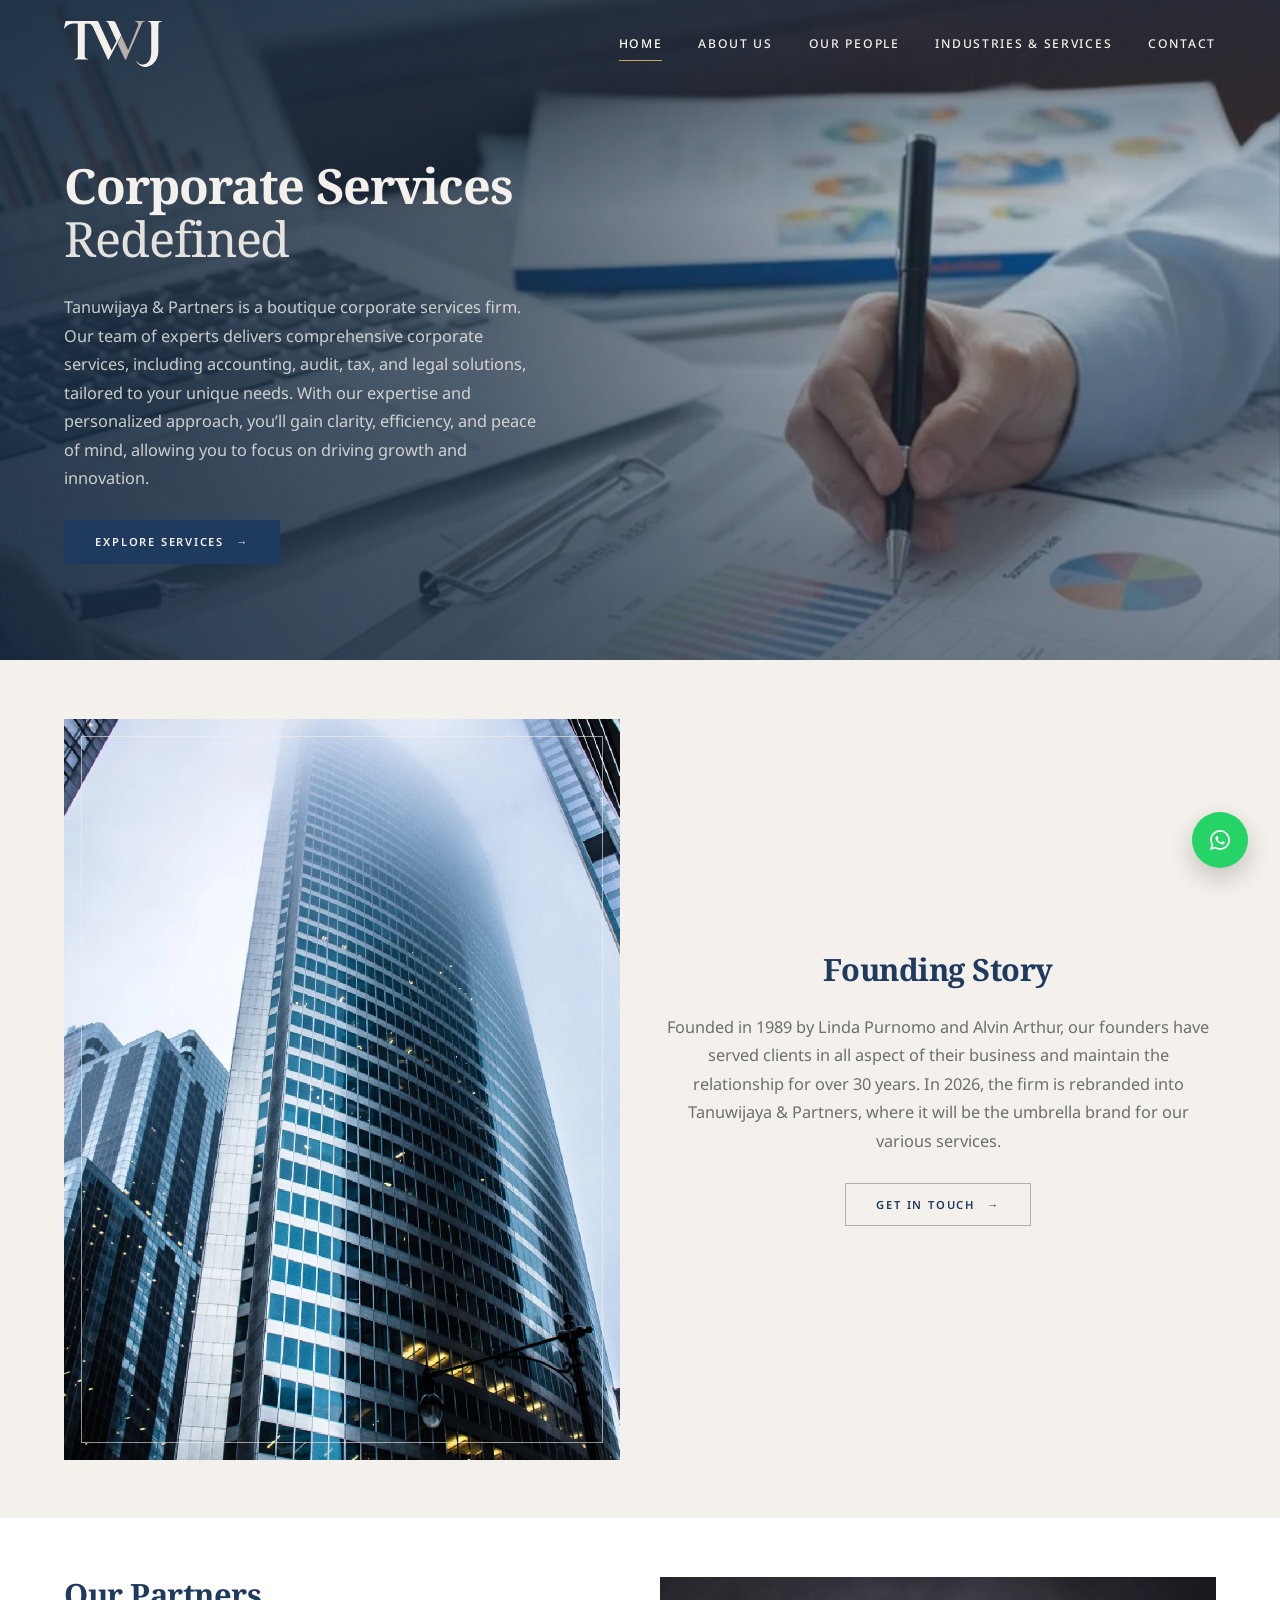
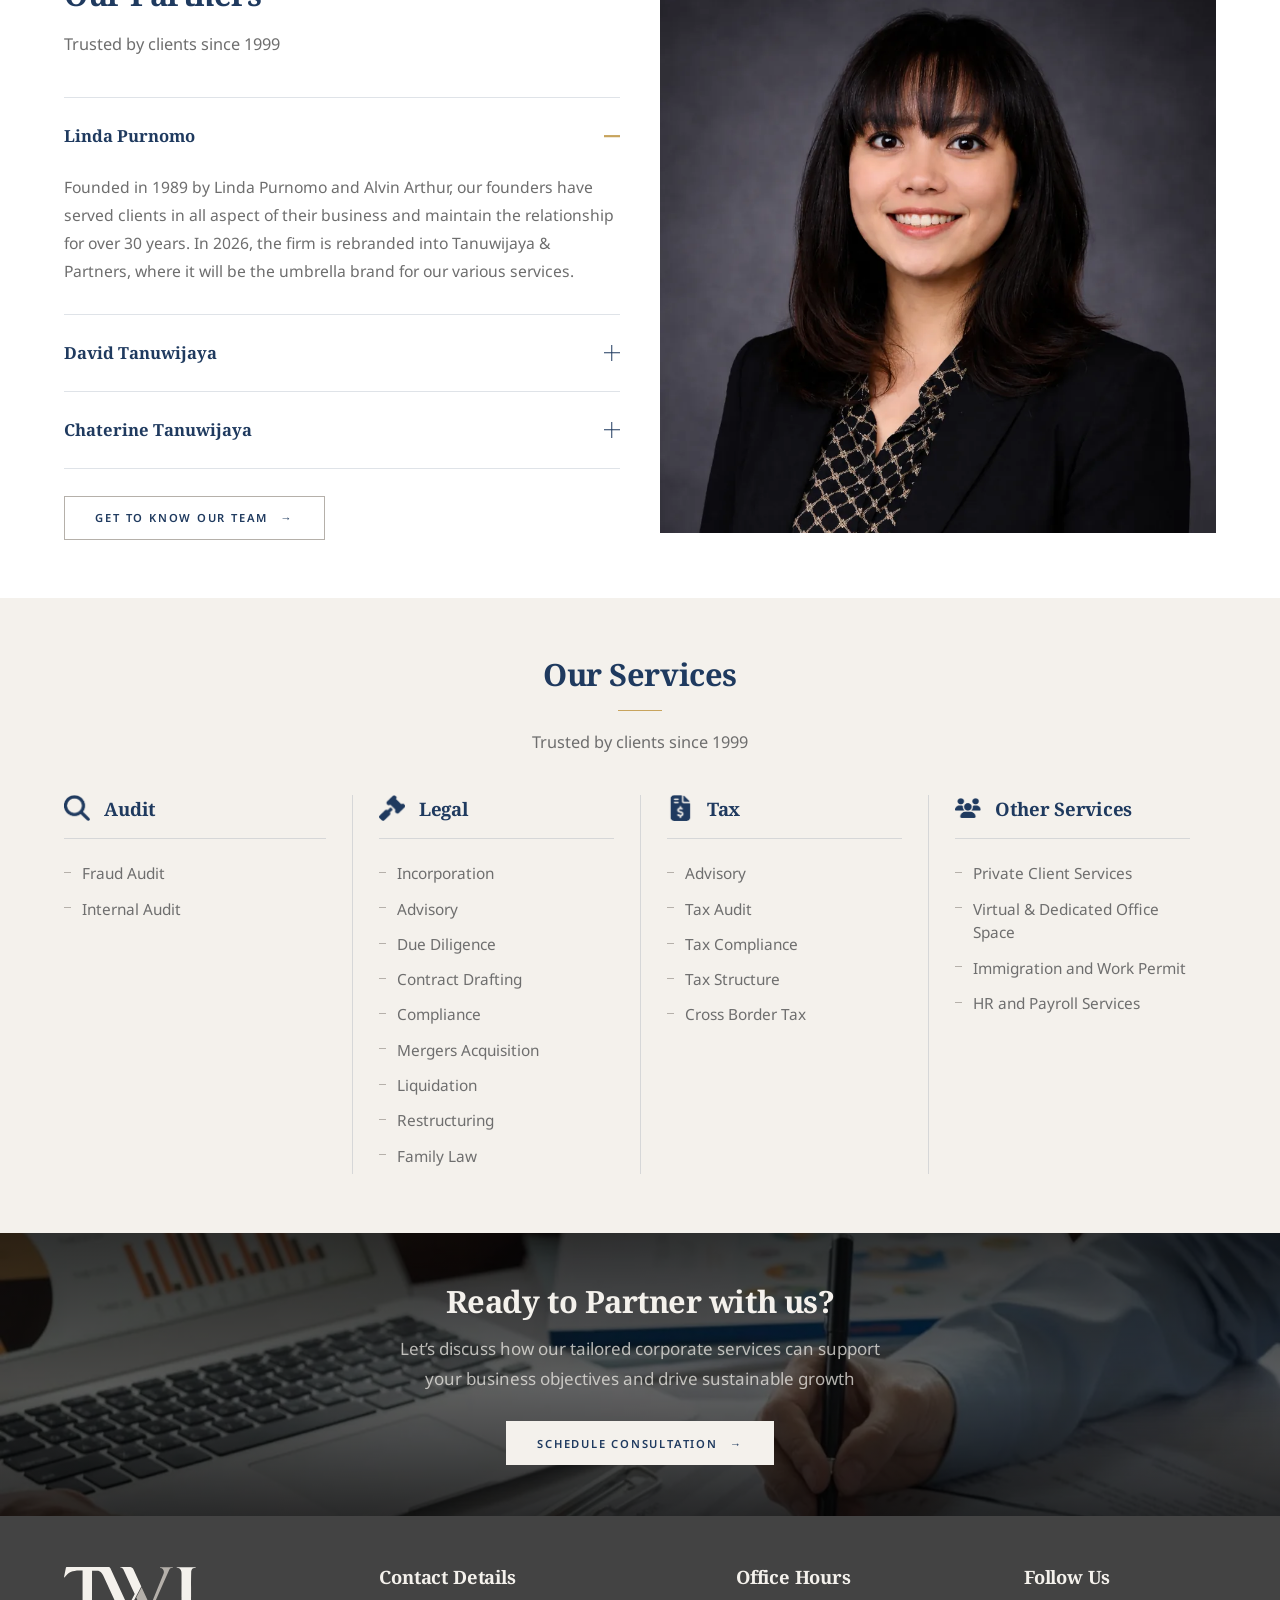
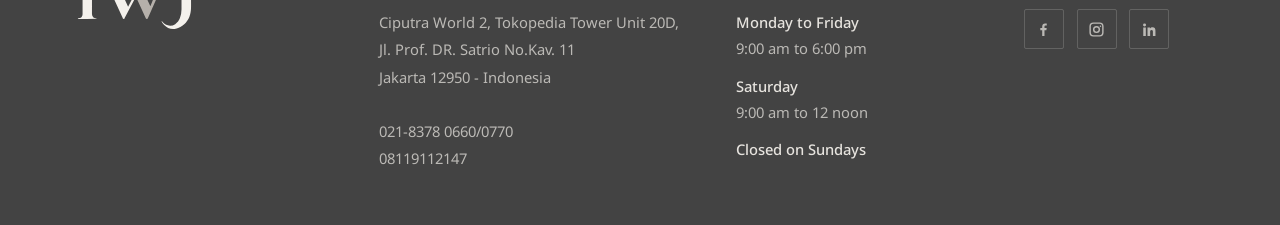
==== index.html @ 3765b360 "Hand the header over from transparent to warm white as you scroll Both marks now live in the header " ====
<!DOCTYPE html>
<html lang="en">
<head>
<meta charset="utf-8">
<meta name="viewport" content="width=device-width, initial-scale=1">
<title>Home - Tanuwijaya &amp; Partners</title>
<meta name="description" content="Tanuwijaya &amp; Partners is a boutique corporate services firm delivering accounting, audit, tax and legal solutions.">
<meta name="theme-color" content="#1F3A5F">
<link rel="icon" href="favicon.svg" type="image/svg+xml">
<meta property="og:type" content="website">
<meta property="og:title" content="Home - Tanuwijaya &amp; Partners">
<meta property="og:description" content="Tanuwijaya &amp; Partners is a boutique corporate services firm delivering accounting, audit, tax and legal solutions.">
<meta property="og:image" content="assets/img/hero-home.webp">
<link rel="preconnect" href="https://fonts.googleapis.com">
<link rel="preconnect" href="https://fonts.gstatic.com" crossorigin>
<link href="https://fonts.googleapis.com/css2?family=Noto+Sans:ital,wght@0,400;0,500;0,600;1,400&family=Noto+Serif:ital,wght@0,400;0,700;1,400&display=swap" rel="stylesheet">
<link rel="stylesheet" href="assets/css/style.css">
</head>
<body>
<a class="skip" href="#main">Skip to content</a>

<header class="header">
  <div class="shell">
    <a class="brand" href="index.html" aria-label="Tanuwijaya &amp; Partners — home">
      <span class="brand__mark">
        <img class="mark-light" src="assets/logo/mark-light.svg" alt="Tanuwijaya &amp; Partners" width="306" height="144">
        <img class="mark-dark" src="assets/logo/mark-navy.svg" alt="" aria-hidden="true" width="286" height="147">
      </span>
    </a>
    <nav class="nav" aria-label="Primary">
      <a href="index.html" aria-current="page">Home</a>
      <a href="about.html">About Us</a>
      <a href="our-people.html">Our People</a>
      <a href="industries-services.html">Industries &amp; Services</a>
      <a href="contact.html">Contact</a>
    </nav>
    <button class="burger" type="button" aria-expanded="false" aria-controls="drawer" aria-label="Open menu">
      <span></span><span></span><span></span>
    </button>
  </div>
</header>

<div class="drawer" id="drawer">
  <nav aria-label="Mobile">
      <a href="index.html" aria-current="page">Home</a>
      <a href="about.html">About Us</a>
      <a href="our-people.html">Our People</a>
      <a href="industries-services.html">Industries &amp; Services</a>
      <a href="contact.html">Contact</a>
  </nav>
  <div class="drawer__foot">
    Ciputra World 2, Tokopedia Tower Unit 20D,<br>
    Jl. Prof. DR. Satrio No.Kav. 11 Jakarta 12950 - Indonesia<br>
    <a href="tel:02183780660">021-8378 0660/0770</a>
  </div>
</div>
<main id="main">
<section class="hero">
  <div class="hero__media"><img src="assets/img/hero-home.webp" alt="Advisers reviewing financial reports with a client" fetchpriority="high" width="2000" height="1180"></div>
  <div class="hero__scrim"></div>
  <div class="shell hero__inner">
    <h1 data-reveal>Corporate Services<span class="thin">Redefined</span></h1>
    <p class="lead" data-reveal style="--d:120ms">Tanuwijaya &amp; Partners is a boutique corporate services firm. Our team of experts delivers comprehensive corporate services, including accounting, audit, tax, and legal solutions, tailored to your unique needs. With our expertise and personalized approach, you&rsquo;ll gain clarity, efficiency, and peace of mind, allowing you to focus on driving growth and innovation.</p>
    <div class="btn-row" data-reveal style="--d:220ms"><a class="btn" href="industries-services.html"><span>Explore Services</span><span class="arrow" aria-hidden="true">&#8594;</span></a></div>
  </div>
</section>

<section class="section section--luster" id="story">
  <div class="shell">
    <div class="duo duo--center">
      <div class="figure figure--inset" data-reveal>
        <img class="ratio-3x4" src="assets/img/story-building.webp" alt="Office towers in the Jakarta business district" loading="lazy" width="1100" height="1467">
      </div>
      <div class="duo__text">
        <h2 class="h2" data-reveal>Founding Story</h2>
        <p class="lead mt-m" data-reveal style="--d:80ms">Founded in 1989 by Linda Purnomo and Alvin Arthur, our founders have served clients in all aspect of their business and maintain the relationship for over 30 years. In 2026, the firm is rebranded into Tanuwijaya &amp; Partners, where it will be the umbrella brand for our various services.</p>
        <div class="btn-row" data-reveal><a class="btn btn--ghost" href="contact.html"><span>Get in touch</span><span class="arrow" aria-hidden="true">&#8594;</span></a></div>
      </div>
    </div>
  </div>
</section>

<section class="section section--white" data-partners>
  <div class="shell">
    <div class="duo duo--top">
      <div class="duo__text">
        <h2 class="h2" data-reveal>Our Partners</h2>
        <p class="lead mt-s" data-reveal style="--d:60ms">Trusted by clients since 1999</p>
        <div class="accordion mt-l" data-accordion data-reveal style="--d:120ms"><div class="acc__item">
        <button class="acc__btn" type="button" aria-expanded="true" aria-controls="p-linda" data-figure="linda" data-name="Linda Purnomo">
          <span>Linda Purnomo</span><span class="acc__sign" aria-hidden="true"></span>
        </button>
        <div class="acc__panel" id="p-linda"><div><p>Founded in 1989 by Linda Purnomo and Alvin Arthur, our founders have served clients in all aspect of their business and maintain the relationship for over 30 years. In 2026, the firm is rebranded into Tanuwijaya &amp; Partners, where it will be the umbrella brand for our various services.</p></div></div>
      </div><div class="acc__item">
        <button class="acc__btn" type="button" aria-expanded="false" aria-controls="p-david" data-figure="david" data-name="David Tanuwijaya">
          <span>David Tanuwijaya</span><span class="acc__sign" aria-hidden="true"></span>
        </button>
        <div class="acc__panel" id="p-david"><div><p>Founded in 1989 by Linda Purnomo and Alvin Arthur, our founders have served clients in all aspect of their business and maintain the relationship for over 30 years. In 2026, the firm is rebranded into Tanuwijaya &amp; Partners, where it will be the umbrella brand for our various services.</p></div></div>
      </div><div class="acc__item">
        <button class="acc__btn" type="button" aria-expanded="false" aria-controls="p-chaterine" data-figure="chaterine" data-name="Chaterine Tanuwijaya">
          <span>Chaterine Tanuwijaya</span><span class="acc__sign" aria-hidden="true"></span>
        </button>
        <div class="acc__panel" id="p-chaterine"><div><p>Founded in 1989 by Linda Purnomo and Alvin Arthur, our founders have served clients in all aspect of their business and maintain the relationship for over 30 years. In 2026, the firm is rebranded into Tanuwijaya &amp; Partners, where it will be the umbrella brand for our various services.</p></div></div>
      </div></div>
        <div class="btn-row" data-reveal><a class="btn btn--ghost" href="our-people.html"><span>Get to know our team</span><span class="arrow" aria-hidden="true">&#8594;</span></a></div>
      </div>
      <div class="partner-figure" data-reveal style="--d:120ms">
        <div class="partner-figure__img"><img data-figure-target="linda" class="is-active" src="assets/img/people/linda-purnomo.webp" alt="Linda Purnomo" loading="lazy"><img data-figure-target="david" class="" src="assets/img/people/david-tanuwijaya.webp" alt="David Tanuwijaya" loading="lazy"><div class="partner-figure__placeholder" data-figure-target="chaterine"><b>CT</b></div></div>
      </div>
    </div>
  </div>
</section>

<section class="section section--luster" id="services">
  <div class="shell">
    <div class="sec-head" data-reveal><h2 class="h2">Our Services</h2><p>Trusted by clients since 1999</p></div>
    <div class="svc-row"><div class="svc" data-reveal>
        <div class="svc__head"><span class="svc__icon"><img src="assets/img/icons/audit.png" alt="" aria-hidden="true" loading="lazy"></span><h3>Audit</h3></div>
        <div class="svc__rule"></div>
        <ul><li>Fraud Audit</li><li>Internal Audit</li></ul>
      </div><div class="svc" data-reveal>
        <div class="svc__head"><span class="svc__icon"><img src="assets/img/icons/legal.png" alt="" aria-hidden="true" loading="lazy"></span><h3>Legal</h3></div>
        <div class="svc__rule"></div>
        <ul><li>Incorporation</li><li>Advisory</li><li>Due Diligence</li><li>Contract Drafting</li><li>Compliance</li><li>Mergers Acquisition</li><li>Liquidation</li><li>Restructuring</li><li>Family Law</li></ul>
      </div><div class="svc" data-reveal>
        <div class="svc__head"><span class="svc__icon"><img src="assets/img/icons/tax.png" alt="" aria-hidden="true" loading="lazy"></span><h3>Tax</h3></div>
        <div class="svc__rule"></div>
        <ul><li>Advisory</li><li>Tax Audit</li><li>Tax Compliance</li><li>Tax Structure</li><li>Cross Border Tax</li></ul>
      </div><div class="svc" data-reveal>
        <div class="svc__head"><span class="svc__icon"><img src="assets/img/icons/other-services.png" alt="" aria-hidden="true" loading="lazy"></span><h3>Other Services</h3></div>
        <div class="svc__rule"></div>
        <ul><li>Private Client Services</li><li>Virtual &amp; Dedicated Office Space</li><li>Immigration and Work Permit</li><li>HR and Payroll Services</li></ul>
      </div></div>
  </div>
</section>

<section class="cta">
  <div class="cta__bg"><img src="assets/img/cta-band.webp" alt="" aria-hidden="true" loading="lazy" width="1840" height="520"></div>
  <div class="shell">
    <h2 class="h2" data-reveal>Ready to Partner with us?</h2>
    <p data-reveal style="--d:80ms">Let&rsquo;s discuss how our tailored corporate services can support your business objectives and drive sustainable growth</p>
    <div class="btn-row" data-reveal style="--d:160ms"><a class="btn btn--solidLight" href="contact.html"><span>Schedule Consultation</span><span class="arrow" aria-hidden="true">&#8594;</span></a></div>
  </div>
</section>
</main>
<footer class="footer">
  <div class="shell">
    <div class="footer__grid">
      <div class="footer__brand">
        <img src="assets/logo/mark-light.svg" alt="Tanuwijaya &amp; Partners" width="306" height="144">
      </div>
      <div>
        <h4>Contact Details</h4>
        <address>
          <a href="https://maps.app.goo.gl/C3ZMcoL4oCy52hBF6" target="_blank" rel="noopener">Ciputra World 2, Tokopedia Tower Unit 20D,<br>
          Jl. Prof. DR. Satrio No.Kav. 11<br>
          Jakarta 12950 - Indonesia</a><br><br>
          <a href="tel:02183780660">021-8378 0660/0770</a><br>
          <a href="https://wa.me/628119112147">08119112147</a>
        </address>
      </div>
      <div>
        <h4>Office Hours</h4>
        <dl class="footer__hours">
          <dt>Monday to Friday</dt><dd>9:00 am to 6:00 pm</dd>
          <dt>Saturday</dt><dd>9:00 am to 12 noon</dd>
          <dt>Closed on Sundays</dt><dd></dd>
        </dl>
      </div>
      <div>
        <h4>Follow Us</h4>
        <div class="social">
          <a href="https://www.facebook.com" target="_blank" rel="noopener" aria-label="Facebook"><svg viewBox="0 0 24 24" aria-hidden="true"><path d="M13.4 21v-8h2.7l.4-3.1h-3.1V7.9c0-.9.25-1.5 1.55-1.5h1.65V3.6c-.29-.04-1.27-.12-2.41-.12-2.38 0-4.01 1.45-4.01 4.12v2.3H7.5V13h2.68v8z"/></svg></a>
          <a href="https://www.instagram.com" target="_blank" rel="noopener" aria-label="Instagram"><svg viewBox="0 0 24 24" aria-hidden="true"><path fill-rule="evenodd" d="M7.6 2h8.8A5.6 5.6 0 0 1 22 7.6v8.8a5.6 5.6 0 0 1-5.6 5.6H7.6A5.6 5.6 0 0 1 2 16.4V7.6A5.6 5.6 0 0 1 7.6 2zm0 2A3.6 3.6 0 0 0 4 7.6v8.8A3.6 3.6 0 0 0 7.6 20h8.8a3.6 3.6 0 0 0 3.6-3.6V7.6A3.6 3.6 0 0 0 16.4 4zM12 7a5 5 0 1 1 0 10 5 5 0 0 1 0-10zm0 2a3 3 0 1 0 0 6 3 3 0 0 0 0-6zm5.6-2.7a1.1 1.1 0 1 1 0 2.2 1.1 1.1 0 0 1 0-2.2z"/></svg></a>
          <a href="https://www.linkedin.com" target="_blank" rel="noopener" aria-label="LinkedIn"><svg viewBox="0 0 24 24" aria-hidden="true"><path d="M5 3.4a2.1 2.1 0 1 1 0 4.2 2.1 2.1 0 0 1 0-4.2zM3.2 9.2h3.6V21H3.2zM9.2 9.2h3.45v1.6h.05c.48-.9 1.65-1.85 3.4-1.85 3.63 0 4.3 2.2 4.3 5.05V21h-3.6v-5.35c0-1.28-.02-2.92-1.8-2.92-1.8 0-2.08 1.39-2.08 2.83V21H9.2z"/></svg></a>
        </div>
      </div>
    </div>
  </div>
</footer>

<a class="wa" href="https://wa.me/628119112147" target="_blank" rel="noopener" aria-label="Chat on WhatsApp"><svg viewBox="0 0 24 24" aria-hidden="true"><path d="M12.04 2C6.6 2 2.16 6.44 2.16 11.9c0 1.75.46 3.45 1.33 4.95L2 22l5.3-1.38a9.87 9.87 0 0 0 4.73 1.2c5.46 0 9.9-4.44 9.9-9.9 0-2.64-1.03-5.13-2.9-7A9.82 9.82 0 0 0 12.04 2zm0 1.8c2.16 0 4.2.85 5.73 2.38a8.06 8.06 0 0 1 2.37 5.73c0 4.47-3.63 8.1-8.1 8.1a8.1 8.1 0 0 1-4.13-1.13l-.3-.18-3.07.8.82-3-.2-.31a8.03 8.03 0 0 1-1.23-4.29c0-4.47 3.64-8.1 8.11-8.1zm-3.2 4.1c-.15 0-.4.06-.6.29-.21.23-.8.78-.8 1.9s.82 2.2.93 2.36c.11.15 1.6 2.44 3.88 3.42.54.23.96.37 1.29.48.54.17 1.04.15 1.43.09.44-.07 1.34-.55 1.53-1.08.19-.53.19-.99.13-1.08-.06-.09-.21-.15-.44-.26-.23-.11-1.34-.66-1.55-.74-.21-.08-.36-.11-.5.11-.15.23-.58.74-.71.89-.13.15-.26.17-.49.06-.23-.12-.96-.36-1.83-1.13-.68-.6-1.13-1.35-1.27-1.58-.13-.23-.01-.35.1-.47.1-.1.23-.26.34-.4.11-.13.15-.23.23-.38.08-.15.04-.29-.02-.4-.06-.12-.5-1.23-.7-1.68-.18-.44-.37-.38-.5-.39h-.43z"/></svg></a>
<script src="assets/js/main.js"></script>
</body>
</html>
---- assets/css/style.css ----
/* =============================================================
   Tanuwijaya & Partners — twj.co.id
   Design system   ·   Anomali Studio
   Brand: Navy #1F3A5F · Luster White #F4F1EC · Silver #B5B0AA
          Slate #6E6E6E · Gold #C8A45D (max 3%, hairlines only)
   Type:  Noto Serif (display) · Noto Sans (body/UI)
   Section structure follows the existing twj.co.id 1:1;
   only the branding layer (colour, type, spacing) is new.
   ============================================================= */

/* ---------- 1. Tokens -------------------------------------- */
:root {
  --navy: #1f3a5f;
  --navy-deep: #16293f;
  --luster: #f4f1ec;
  --luster-deep: #ebe6de;
  --white: #ffffff;
  --ink: #231f20;
  --slate: #6e6e6e;
  --silver: #b5b0aa;
  --gold: #c8a45d;
  --ink-soft: #434343;

  --line: rgba(31, 58, 95, 0.14);
  --line-invert: rgba(244, 241, 236, 0.18);

  --serif: "Noto Serif", "Times New Roman", Georgia, serif;
  --sans: "Noto Sans", "Helvetica Neue", Arial, sans-serif;

  --shell: 1320px;
  --gutter: clamp(1.25rem, 5vw, 4.5rem);
  --section: clamp(2.6rem, 4.6vw, 4.5rem);
  --ease: cubic-bezier(0.22, 0.61, 0.36, 1);
  --ease-out: cubic-bezier(0.16, 1, 0.3, 1);   /* movement */
  --ease-soft: cubic-bezier(0.4, 0, 0.2, 1);   /* colour */
  --header-h: 88px;
}

@media (max-width: 700px) {
  :root { --header-h: 66px; }
  .brand img { height: 36px; }
}

/* ---------- 2. Reset --------------------------------------- */
*, *::before, *::after { box-sizing: border-box; }
html { -webkit-text-size-adjust: 100%; scroll-behavior: smooth; }
body {
  margin: 0;
  background: var(--luster);
  color: var(--slate);
  font-family: var(--sans);
  font-size: 1.0625rem;
  line-height: 1.78;
  -webkit-font-smoothing: antialiased;
  text-rendering: optimizeLegibility;
  overflow-x: hidden;
}
img, svg { max-width: 100%; display: block; }
a { color: inherit; text-decoration: none; }
button, input, textarea, select { font: inherit; color: inherit; }
h1, h2, h3, h4 {
  font-family: var(--serif);
  font-weight: 700;
  color: var(--navy);
  margin: 0;
  line-height: 1.14;
  letter-spacing: -0.015em;
  text-wrap: balance;
}
p { margin: 0 0 1.15em; }
p:last-child { margin-bottom: 0; }
ul { margin: 0; padding: 0; list-style: none; }
::selection { background: var(--navy); color: var(--luster); }

/* ---------- 3. Layout primitives --------------------------- */
.shell {
  width: 100%;
  max-width: var(--shell);
  margin-inline: auto;
  padding-inline: var(--gutter);
}
.section { padding-block: var(--section); position: relative; }
.section--luster { background: var(--luster); }
.section--white { background: var(--white); }

.h2 { font-size: clamp(1.55rem, 2.4vw, 2.15rem); }
.lead {
  font-size: clamp(1.02rem, 1.2vw, 1.15rem);
  line-height: 1.75;
  max-width: 62ch;
}
.center { text-align: center; }

/* section heading — centred (Clients, Partners, Companies, Offices) */
.sec-head { text-align: center; margin-bottom: clamp(1.7rem, 3vw, 2.5rem); }
.sec-head h2::after {
  content: "";
  display: block;
  width: 44px;
  height: 1px;
  margin: 1.1rem auto 0;
  background: var(--gold);
}
.sec-head p {
  margin: 1.05rem auto 0;
  max-width: 68ch;
  font-size: 1.02rem;
}

/* section heading — label on the left, content on the right */
.split-label { display: grid; gap: 2.2rem; }
@media (min-width: 980px) {
  .split-label { grid-template-columns: 220px 1fr; gap: clamp(2rem, 4vw, 3.6rem); }
  .split-label__aside { position: sticky; top: 118px; }
}
.split-label__aside h2 { font-size: clamp(1.45rem, 2vw, 1.85rem); }
.split-label__aside h2::after {
  content: "";
  display: block;
  width: 44px;
  height: 1px;
  margin-top: 1.1rem;
  background: var(--gold);
}
.split-label__aside p {
  margin-top: 1rem;
  font-size: 0.95rem;
  color: var(--silver);
}

/* ---------- 4. Buttons ------------------------------------- */
/* Flat by design: no lift, no shadow, no overlay layer. A button answers by
   inverting its own two colours, which is legible at a glance and matches the
   hairline-and-plane language of the rest of the page. */
.btn {
  --btn-bg: var(--navy);
  --btn-fg: var(--luster);
  --btn-bd: var(--navy);
  --btn-bg-on: var(--luster);
  --btn-fg-on: var(--navy);
  --btn-bd-on: var(--navy);

  display: inline-flex;
  align-items: center;
  gap: 0.75rem;
  padding: 0.95rem 1.9rem;
  background: var(--btn-bg);
  color: var(--btn-fg);
  border: 1px solid var(--btn-bd);
  font-size: 0.7rem;
  font-weight: 600;
  letter-spacing: 0.16em;
  text-transform: uppercase;
  line-height: 1;
  cursor: pointer;
  transition:
    background-color 0.45s var(--ease-soft),
    border-color 0.45s var(--ease-soft),
    color 0.45s var(--ease-soft);
}
.btn:hover,
.btn:focus-visible {
  background: var(--btn-bg-on);
  color: var(--btn-fg-on);
  border-color: var(--btn-bd-on);
}
.btn:active { background: var(--btn-bd-on); color: var(--btn-bg-on); transition-duration: 0.14s; }
.btn .arrow { transition: transform 0.35s var(--ease-out); }
.btn:hover .arrow, .btn:focus-visible .arrow { transform: translateX(4px); }

.btn--ghost {
  --btn-bg: transparent;
  --btn-fg: var(--navy);
  --btn-bd: var(--silver);
  --btn-bg-on: var(--navy);
  --btn-fg-on: var(--luster);
  --btn-bd-on: var(--navy);
}
.btn--solidLight {
  --btn-bg: var(--luster);
  --btn-fg: var(--navy);
  --btn-bd: var(--luster);
  --btn-bg-on: transparent;
  --btn-fg-on: var(--luster);
  --btn-bd-on: var(--luster);
}
.btn--solidLight:active { background: var(--gold); color: var(--ink-soft); border-color: var(--gold); }
.btn-row { display: flex; flex-wrap: wrap; gap: 0.9rem; margin-top: 1.7rem; }

/* rows and cards answer the same way: a change of tone, not a lift */
.acc__item { transition: background 0.45s var(--ease-soft); }
.acc__item:hover { background: rgba(31, 58, 95, 0.025); }
.acc__btn:active { opacity: 0.72; }
.person__media, .clients__cell { transition: opacity 0.35s var(--ease-out); }

/* ---------- 5. Header -------------------------------------- */
/* Transparent while the banner is behind it, warm white once you scroll. Both
   marks live in the DOM and cross-fade, as do the background and the link
   colour, all reading the same 0-1 scroll value written from JS — so there is
   no state that flips, only one continuous handover. */
.header {
  position: fixed;
  inset: 0 0 auto;
  z-index: 90;
  height: var(--header-h);
  display: flex;
  align-items: center;
}
.header::before,
.header::after {
  content: "";
  position: absolute;
  opacity: 0;
  transition: opacity 0.4s var(--ease-soft);
  pointer-events: none;
}
.header::before {
  inset: 0;
  background: var(--luster);
  box-shadow: 0 6px 18px rgba(31, 58, 95, 0.07);
}
.header::after {
  inset: auto 0 0;
  height: 1px;
  background: linear-gradient(90deg,
    rgba(200, 164, 93, 0) 0%,
    rgba(200, 164, 93, 0.6) 22%,
    rgba(200, 164, 93, 0.6) 78%,
    rgba(200, 164, 93, 0) 100%);
}
.header.is-solid::before, .header.is-solid::after { opacity: 1; }
.header.is-tracking::before,
.header.is-tracking::after {
  opacity: var(--nav-on, 0);
  transition: none;
}
.header .shell { position: relative; display: flex; align-items: center; justify-content: space-between; gap: 2rem; width: 100%; }

.brand { display: flex; align-items: center; }
.brand__mark { position: relative; display: block; height: 46px; }
.brand__mark img { display: block; height: 100%; width: auto; }
.brand__mark .mark-dark {
  position: absolute;
  inset: 0;
  opacity: 0;
  transition: opacity 0.4s var(--ease-soft);
}
.header.is-solid .brand__mark .mark-dark { opacity: 1; }
.header.is-tracking .brand__mark .mark-dark { opacity: var(--nav-on, 0); transition: none; }

.nav { display: none; align-items: center; gap: clamp(1.4rem, 2.8vw, 2.8rem); }
@media (min-width: 940px) { .nav { display: flex; } }
.nav a {
  position: relative;
  font-size: 0.76rem;
  font-weight: 500;
  letter-spacing: 0.14em;
  text-transform: uppercase;
  color: var(--luster);
  padding-block: 0.4rem;
  transition: color 0.4s var(--ease-soft);
}
.header.is-solid .nav a { color: var(--slate); }
.nav a:hover, .nav a[aria-current="page"] { color: #ffffff; }
.header.is-solid .nav a:hover,
.header.is-solid .nav a[aria-current="page"] { color: var(--navy); }
@supports (color: color-mix(in srgb, red, blue)) {
  .header.is-tracking .nav a {
    color: color-mix(in srgb, var(--slate) calc(var(--nav-on, 0) * 100%), var(--luster));
    transition: none;
  }
  .header.is-tracking .nav a:hover,
  .header.is-tracking .nav a[aria-current="page"] {
    color: color-mix(in srgb, var(--navy) calc(var(--nav-on, 0) * 100%), #ffffff);
  }
}
.nav a::after {
  content: "";
  position: absolute;
  left: 0; bottom: 0;
  width: 100%; height: 1px;
  background: var(--gold);
  transform: scaleX(0);
  transform-origin: right;
  transition: transform 0.4s var(--ease-out);
}
.nav a:hover::after, .nav a[aria-current="page"]::after { transform: scaleX(1); transform-origin: left; }

.burger {
  display: inline-flex;
  flex-direction: column;
  justify-content: center;
  gap: 6px;
  width: 42px; height: 42px;
  padding: 0;
  background: none;
  border: 0;
  cursor: pointer;
}
@media (min-width: 940px) { .burger { display: none; } }
.burger span {
  display: block;
  height: 1.5px;
  width: 26px;
  background: var(--luster);
  transition: transform 0.4s var(--ease-out), opacity 0.3s var(--ease-out),
    background 0.4s var(--ease-soft);
}
.header.is-solid .burger span { background: var(--navy); }
.burger[aria-expanded="true"] span:nth-child(1) { transform: translateY(7.5px) rotate(45deg); }
.burger[aria-expanded="true"] span:nth-child(2) { opacity: 0; }
.burger[aria-expanded="true"] span:nth-child(3) { transform: translateY(-7.5px) rotate(-45deg); }

.drawer {
  position: fixed;
  inset: 0;
  z-index: 80;
  background: var(--navy);
  padding: calc(var(--header-h) + 3rem) var(--gutter) 3rem;
  display: flex;
  flex-direction: column;
  justify-content: space-between;
  clip-path: inset(0 0 100% 0);
  transition: clip-path 0.6s var(--ease);
  overflow-y: auto;
}
.drawer.is-open { clip-path: inset(0 0 0 0); }
.drawer nav { display: flex; flex-direction: column; }
.drawer nav a {
  font-family: var(--serif);
  font-size: clamp(1.7rem, 7vw, 2.4rem);
  font-weight: 700;
  color: var(--luster);
  padding: 0.7rem 0;
  border-bottom: 1px solid var(--line-invert);
  opacity: 0;
  transform: translateY(14px);
  transition: opacity 0.5s var(--ease), transform 0.5s var(--ease);
}
.drawer.is-open nav a { opacity: 1; transform: none; }
.drawer__foot {
  margin-top: 3rem;
  color: rgba(244, 241, 236, 0.6);
  font-size: 0.85rem;
  line-height: 1.7;
}
.drawer__foot a { color: var(--luster); }

/* ---------- 6. Hero ---------------------------------------- */
.hero {
  position: relative;
  min-height: min(78vh, 660px);
  display: flex;
  align-items: center;
  padding-top: calc(var(--header-h) + clamp(2rem, 4vw, 3.5rem));
  padding-bottom: clamp(3rem, 6vw, 5rem);
  background: var(--navy-deep);
  overflow: hidden;
  isolation: isolate;
}
.hero__media { position: absolute; inset: 0; z-index: -2; }
.hero__media img {
  width: 100%; height: 100%;
  object-fit: cover;
  transform: scale(1.06);
  animation: heroZoom 14s var(--ease) forwards;
}
@keyframes heroZoom { to { transform: scale(1); } }
.hero__scrim {
  position: absolute; inset: 0; z-index: -1;
  background:
    linear-gradient(90deg, rgba(22, 41, 63, 0.88) 0%, rgba(22, 41, 63, 0.68) 38%, rgba(22, 41, 63, 0.24) 72%, rgba(22, 41, 63, 0.16) 100%),
    linear-gradient(180deg, rgba(22, 41, 63, 0.52) 0%, rgba(22, 41, 63, 0.04) 32%, rgba(22, 41, 63, 0.38) 100%);
}
.hero__inner { width: 100%; }
.hero h1 {
  color: var(--luster);
  max-width: 22ch;
  font-size: clamp(2.1rem, 3.8vw, 3.3rem);
  line-height: 1.1;
  letter-spacing: -0.022em;
}
.hero h1 .thin { display: block; font-weight: 400; color: rgba(244, 241, 236, 0.92); }
.hero .lead { color: rgba(244, 241, 236, 0.8); max-width: 54ch; margin-top: 1.7rem; }

/* ---------- 7. Figures ------------------------------------- */
.figure { position: relative; }
.figure img { width: 100%; height: 100%; object-fit: cover; }
.figure--layered { padding: 0 14px 14px 0; }
.figure--layered::before {
  content: "";
  position: absolute;
  inset: 14px 0 0 14px;
  border: 1px solid var(--silver);
}
.figure--layered img { position: relative; }
.figure--mirror { padding: 0 0 14px 14px; }
.figure--mirror::before { inset: 14px 14px 0 0; }

/* thin rule set inside the photo */
.figure--inset::after {
  content: "";
  position: absolute;
  inset: clamp(10px, 1.3vw, 18px);
  border: 1px solid rgba(244, 241, 236, 0.6);
  pointer-events: none;
}
.ratio-3x2 { aspect-ratio: 3 / 2; }
.ratio-3x4 { aspect-ratio: 3 / 4; }

.duo { display: grid; gap: clamp(1.7rem, 3.2vw, 3.4rem); align-items: center; }
@media (min-width: 900px) { .duo { grid-template-columns: 1fr 1fr; } }
@media (min-width: 900px) { .duo--flip .duo__text { order: 2; } }
.duo--top { align-items: start; }
.duo--center .duo__text { text-align: center; }
.duo--center .duo__text .lead { margin-inline: auto; }
.duo--center .duo__text .btn-row { justify-content: center; }

/* ---------- 8. Accordion (home · partners) ----------------- */
.accordion { border-top: 1px solid var(--line); }
.acc__item { border-bottom: 1px solid var(--line); }
.acc__btn {
  width: 100%;
  display: flex;
  align-items: center;
  justify-content: space-between;
  gap: 1.5rem;
  padding: 1.45rem 0;
  background: none;
  border: 0;
  cursor: pointer;
  text-align: left;
  font-family: var(--serif);
  font-size: clamp(1.02rem, 1.3vw, 1.2rem);
  font-weight: 700;
  color: var(--navy);
  transition: color 0.35s var(--ease);
}
.acc__btn:hover { color: var(--gold); }
.acc__btn { transition: color 0.45s var(--ease-soft), opacity 0.2s var(--ease-soft); }
.acc__sign { position: relative; width: 16px; height: 16px; flex: 0 0 16px; }
.acc__sign::before, .acc__sign::after {
  content: "";
  position: absolute;
  background: var(--navy);
  transition: transform 0.5s var(--ease-out), background 0.35s var(--ease-out);
}
.acc__sign::before { inset: 50% 0 auto; height: 1.5px; transform: translateY(-50%); }
.acc__sign::after { inset: 0 50% auto; width: 1.5px; height: 100%; transform: translateX(-50%); }
.acc__btn[aria-expanded="true"] .acc__sign::after { transform: translateX(-50%) rotate(90deg); }
.acc__btn[aria-expanded="true"] .acc__sign::before,
.acc__btn[aria-expanded="true"] .acc__sign::after { background: var(--gold); }
.acc__panel { overflow: hidden; height: 0; transition: height 0.55s var(--ease-out); }
.acc__panel > div { padding: 0 0 1.8rem; max-width: 58ch; }
.acc__panel p { font-size: 0.98rem; }

.partner-figure { position: relative; }
.partner-figure__img { position: relative; aspect-ratio: 1 / 1; overflow: hidden; background: var(--navy); }

.partner-figure__img img {
  position: absolute; inset: 0;
  width: 100%; height: 100%;
  object-fit: cover;
  object-position: center top;
  opacity: 0;
  transform: scale(1.04);
  transition: opacity 0.7s var(--ease), transform 0.9s var(--ease);
}
.partner-figure__img img.is-active { opacity: 1; transform: none; }
.partner-figure__placeholder {
  position: absolute; inset: 0;
  display: flex;
  align-items: center;
  justify-content: center;
  background: var(--navy);
  opacity: 0;
  transition: opacity 0.6s var(--ease);
}
.partner-figure__placeholder.is-active { opacity: 1; }
.partner-figure__placeholder b {
  font-family: var(--serif);
  font-size: 3.4rem;
  font-weight: 700;
  color: rgba(244, 241, 236, 0.9);
  letter-spacing: 0.04em;
}

/* ---------- 9. Services / Industries grids ----------------- */
.svc-row { display: grid; grid-template-columns: 1fr; gap: 2rem 0; }
@media (min-width: 640px) { .svc-row { grid-template-columns: repeat(2, 1fr); } }
@media (min-width: 1040px) { .svc-row { grid-template-columns: repeat(4, 1fr); gap: 0; } }
.svc-row .svc { padding: 0 clamp(1rem, 2vw, 1.9rem); border-left: 1px solid var(--line); }
.svc-row .svc:first-child { border-left: 0; padding-left: 0; }
@media (max-width: 639px) { .svc-row .svc { border-left: 0; padding-left: 0; } }
@media (min-width: 640px) and (max-width: 1039px) { .svc-row .svc:nth-child(2n + 1) { border-left: 0; padding-left: 0; } }

.svc-grid { display: grid; gap: clamp(1.8rem, 3vw, 2.6rem) clamp(1.8rem, 3.2vw, 3.2rem); }
@media (min-width: 700px) { .svc-grid { grid-template-columns: 1fr 1fr; } }
.svc__head { display: flex; align-items: center; gap: 0.9rem; }
.svc__icon {
  width: 26px;
  height: 26px;
  flex: 0 0 26px;
  display: flex;
  align-items: center;
  justify-content: center;
}
.svc__icon img {
  max-width: 100%;
  max-height: 100%;
  width: auto;
  height: auto;
  object-fit: contain;
  transition: transform 0.35s var(--ease-out);
}
.svc:hover .svc__icon img { transform: scale(1.1); }
.svc h3 { font-size: clamp(1.1rem, 1.45vw, 1.28rem); }
.svc__rule { height: 1px; background: var(--line); margin: 1.05rem 0 1.1rem; }
.svc li {
  font-size: 0.96rem;
  line-height: 1.55;
  padding: 0.36rem 0 0.36rem 1.15rem;
  position: relative;
}
.svc li::before {
  content: "";
  position: absolute;
  left: 0; top: 1em;
  width: 7px; height: 1px;
  background: var(--silver);
  transition: background 0.35s var(--ease), width 0.35s var(--ease);
}
.svc li:hover::before { background: var(--gold); width: 12px; }
.svc p { font-size: 0.98rem; }

/* ---------- 10. People ------------------------------------- */
.people {
  display: grid;
  /* below 400px two columns cannot hold an e-mail on one line */
  grid-template-columns: 1fr;
  gap: clamp(1.4rem, 2.4vw, 2rem) clamp(1rem, 1.8vw, 1.7rem);
}
@media (min-width: 400px) { .people { grid-template-columns: repeat(2, 1fr); } }
@media (min-width: 900px) { .people { grid-template-columns: repeat(4, 1fr); } }
.person { text-align: center; }
.person__media {
  position: relative;
  aspect-ratio: 4 / 5;
  overflow: hidden;
  background: var(--luster-deep);
}
.person__media img {
  width: 100%; height: 100%;
  object-fit: cover;
  transform: scale(1.02);
  transition: transform 0.8s var(--ease);
}
.person:hover .person__media img { transform: scale(1.06); }
.person h3 { font-size: 1.1rem; margin-top: 1.25rem; }
.person__role {
  display: block;
  margin-top: 0.35rem;
  font-size: 0.64rem;
  font-weight: 600;
  letter-spacing: 0.2em;
  text-transform: uppercase;
  color: var(--silver);
}
.person__mail {
  display: inline-block;
  margin-top: 0.7rem;
  font-size: 0.85rem;
  border-bottom: 1px solid transparent;
  transition: color 0.45s var(--ease-soft), border-color 0.45s var(--ease-soft);
  overflow-wrap: break-word;
}
/* on two narrow columns the address has to fit on one line, or it splits
   across the middle of the domain */
@media (max-width: 620px) { .person__mail { font-size: 0.72rem; } }
.person__mail:hover { color: var(--navy); border-color: var(--gold); }

/* ---------- 11. Companies ---------------------------------- */
/* columns stay wide enough that a domain never has to break across lines */
.companies { display: grid; grid-template-columns: 1fr; gap: 1.6rem 0; }
@media (min-width: 560px) { .companies { grid-template-columns: repeat(2, 1fr); } }
@media (min-width: 880px) { .companies { grid-template-columns: repeat(3, 1fr); } }
@media (min-width: 1300px) { .companies { grid-template-columns: repeat(6, 1fr); gap: 0; } }
.company {
  padding: 0 clamp(0.8rem, 1.4vw, 1.3rem);
  border-left: 1px solid var(--line);
  display: flex;
  flex-direction: column;
}
.company:first-child { border-left: 0; padding-left: 0; }
@media (max-width: 559px) { .company { border-left: 0; padding-left: 0; } }
@media (min-width: 560px) and (max-width: 879px) { .company:nth-child(2n + 1) { border-left: 0; padding-left: 0; } }
@media (min-width: 880px) and (max-width: 1299px) { .company:nth-child(3n + 1) { border-left: 0; padding-left: 0; } }
.company__name {
  display: block;
  font-family: var(--serif);
  font-size: 1rem;
  font-weight: 700;
  color: var(--navy);
  line-height: 1.35;
}
.company__url {
  display: block;
  margin-top: auto;
  padding-top: 0.9rem;
  font-size: 0.8rem;
  color: var(--slate);
  overflow-wrap: break-word;
}
a.company__url:hover { color: var(--gold); }

/* ---------- 12. Clients ------------------------------------ */
.clients {
  display: grid;
  grid-template-columns: repeat(3, 1fr);
  gap: clamp(1.5rem, 3vw, 2.6rem);
  align-items: center;
}
@media (min-width: 980px) { .clients { grid-template-columns: repeat(5, 1fr); } }
.clients + .clients {
  margin-top: clamp(2.2rem, 4vw, 3.4rem);
  padding-top: clamp(2.2rem, 4vw, 3.4rem);
  border-top: 1px solid var(--line);
}
.clients__cell { display: flex; align-items: center; justify-content: center; min-height: 74px; }
.clients__cell img {
  max-height: 66px;
  max-width: 100%;
  width: auto;
  object-fit: contain;
  transition: transform 0.5s var(--ease);
}
.clients__cell:hover img { transform: scale(1.04); }

/* ---------- 13. CTA band ----------------------------------- */
.cta {
  position: relative;
  background: #111111;
  color: rgba(244, 241, 236, 0.78);
  text-align: center;
  padding-block: clamp(2.4rem, 4vw, 3.4rem);
  overflow: hidden;
  isolation: isolate;
}
.cta__bg { position: absolute; inset: 0; z-index: -2; }
.cta__bg img { width: 100%; height: 100%; object-fit: cover; }
.cta::before {
  content: "";
  position: absolute;
  inset: 0;
  z-index: -1;
  background: linear-gradient(180deg, rgba(0, 0, 0, 0.78) 0%, rgba(0, 0, 0, 0.6) 55%, rgba(0, 0, 0, 0.82) 100%);
}
.cta h2 { color: var(--luster); margin-bottom: 0.9rem; }
.cta p { color: rgba(244, 241, 236, 0.72); max-width: 52ch; margin-inline: auto; }
.cta .btn-row { justify-content: center; }

/* ---------- 14. Contact ------------------------------------ */
.contact-grid { display: grid; gap: clamp(2rem, 3.6vw, 3.4rem); }
@media (min-width: 980px) { .contact-grid { grid-template-columns: 0.85fr 1.15fr; } }

.channel { display: flex; gap: 1.8rem; margin-bottom: 2.4rem; flex-wrap: wrap; }
.channel label {
  display: inline-flex;
  align-items: center;
  gap: 0.65rem;
  font-size: 0.72rem;
  font-weight: 600;
  letter-spacing: 0.14em;
  text-transform: uppercase;
  color: var(--slate);
  cursor: pointer;
  position: relative;
}
.channel input { position: absolute; opacity: 0; pointer-events: none; }
.channel .dot {
  width: 15px; height: 15px;
  border: 1px solid var(--silver);
  border-radius: 50%;
  position: relative;
  transition: border-color 0.3s var(--ease);
}
.channel .dot::after {
  content: "";
  position: absolute;
  inset: 3px;
  border-radius: 50%;
  background: var(--gold);
  transform: scale(0);
  transition: transform 0.3s var(--ease);
}
.channel input:checked + .dot { border-color: var(--gold); }
.channel input:checked + .dot::after { transform: scale(1); }
.channel input:checked ~ .txt { color: var(--navy); }
.channel input:focus-visible + .dot { outline: 2px solid var(--gold); outline-offset: 3px; }

.field { margin-bottom: 1.8rem; }
.field label {
  display: block;
  font-size: 0.64rem;
  font-weight: 600;
  letter-spacing: 0.2em;
  text-transform: uppercase;
  color: var(--slate);
  margin-bottom: 0.6rem;
}
.field input, .field textarea {
  width: 100%;
  background: transparent;
  border: 0;
  border-bottom: 1px solid var(--line);
  padding: 0.5rem 0 0.8rem;
  font-size: 1rem;
  color: var(--navy);
  transition: border-color 0.4s var(--ease);
}
.field textarea { resize: vertical; min-height: 120px; }
.field input:focus, .field textarea:focus { outline: none; border-color: var(--gold); }
.field-row { display: grid; gap: 0 1.8rem; }
@media (min-width: 620px) { .field-row { grid-template-columns: 1fr 1fr; } }

.offices { display: grid; gap: clamp(1.7rem, 3vw, 2.4rem); }
@media (min-width: 860px) { .offices { grid-template-columns: repeat(3, 1fr); } }
.office { border-top: 1px solid var(--line); padding-top: 1.6rem; }
.office__country {
  display: block;
  font-size: 0.64rem;
  font-weight: 600;
  letter-spacing: 0.24em;
  text-transform: uppercase;
  color: var(--gold);
  margin-bottom: 0.9rem;
  min-height: 1.2em;
}
.office h3 { font-size: 1.1rem; margin-bottom: 0.8rem; }
.office address { font-style: normal; font-size: 0.95rem; line-height: 1.75; overflow-wrap: anywhere; }
.office dl { margin: 1.1rem 0 0; display: grid; gap: 0.35rem; font-size: 0.9rem; }
.office dl > div { display: flex; gap: 0.6rem; min-width: 0; }
.office dt { color: var(--silver); min-width: 46px; }
.office dd { margin: 0; overflow-wrap: anywhere; min-width: 0; }
.office address a { color: inherit; transition: color 0.45s var(--ease-soft); }
.office a:hover { color: var(--gold); }

/* ---------- 15. Footer ------------------------------------- */
.footer { background: var(--ink-soft); color: rgba(244, 241, 236, 0.68); padding-block: clamp(2.4rem, 4vw, 3.4rem); }
.footer__grid { display: grid; gap: clamp(1.8rem, 3.2vw, 2.8rem); }
@media (min-width: 760px) { .footer__grid { grid-template-columns: repeat(2, 1fr); } }
@media (min-width: 1040px) { .footer__grid { grid-template-columns: 1fr 1.15fr 0.9fr 0.7fr; } }
.footer h4 {
  font-family: var(--serif);
  font-size: 1.15rem;
  font-weight: 700;
  color: var(--luster);
  margin: 0 0 1.3rem;
  letter-spacing: -0.01em;
}
.footer__brand img { height: 62px; width: auto; }
.footer address { font-style: normal; font-size: 0.92rem; line-height: 1.85; overflow-wrap: anywhere; }
.footer a { transition: color 0.45s var(--ease-soft); }
.footer a:hover { color: var(--gold); }
.footer__hours { font-size: 0.92rem; margin: 0; }
.footer__hours dt { color: rgba(244, 241, 236, 0.92); font-weight: 500; }
.footer__hours dd { margin: 0 0 0.7rem; }
.social { display: flex; gap: 0.8rem; }
.social a {
  width: 40px; height: 40px;
  border-radius: 2px;
  border: 1px solid var(--line-invert);
  display: inline-flex;
  align-items: center;
  justify-content: center;
  transition: background 0.4s var(--ease), border-color 0.4s var(--ease), color 0.4s var(--ease);
}
.social a:hover { background: var(--luster); border-color: var(--luster); color: var(--ink-soft); transform: translateY(-2px); }
.social a { transition: background 0.4s var(--ease-out), border-color 0.4s var(--ease-out), color 0.4s var(--ease-out), transform 0.3s var(--ease-out); }
.social svg { width: 17px; height: 17px; fill: currentColor; }

/* ---------- 16. Floating WhatsApp -------------------------- */
.wa {
  position: fixed;
  right: clamp(1rem, 2.5vw, 2rem);
  bottom: clamp(1rem, 2.5vw, 2rem);
  z-index: 70;
  width: 56px; height: 56px;
  border-radius: 50%;
  background: #25d366;
  color: #ffffff;
  display: inline-flex;
  align-items: center;
  justify-content: center;
  border: 0;
  box-shadow: 0 10px 26px rgba(0, 0, 0, 0.2);
  transition: transform 0.4s var(--ease-out), background 0.4s var(--ease-out);
}
.wa:hover { background: #1da851; transform: scale(1.06); }
.wa svg { width: 24px; height: 24px; fill: currentColor; }

/* ---------- 17. Reveal ------------------------------------- */
[data-reveal] {
  opacity: 0;
  transform: translateY(20px);
  transition: opacity 0.9s var(--ease), transform 0.9s var(--ease);
  transition-delay: var(--d, 0ms);
}
[data-reveal].is-in { opacity: 1; transform: none; }

@media (prefers-reduced-motion: reduce) {
  *, *::before, *::after { animation-duration: 0.01ms !important; transition-duration: 0.01ms !important; }
  html { scroll-behavior: auto; }
  [data-reveal] { opacity: 1; transform: none; }
  .hero__media img { animation: none; transform: none; }
}

/* ---------- 18. Utilities ---------------------------------- */
.skip {
  position: absolute;
  left: -9999px;
  top: 0;
  background: var(--navy);
  color: var(--luster);
  padding: 1rem 1.4rem;
  z-index: 200;
}
.skip:focus { left: 1rem; top: 1rem; }
:focus-visible { outline: 2px solid var(--gold); outline-offset: 3px; }
.mt-0 { margin-top: 0; }
.mt-s { margin-top: 1.1rem; }
.mt-m { margin-top: 1.6rem; }
.mt-l { margin-top: clamp(1.7rem, 3vw, 2.5rem); }
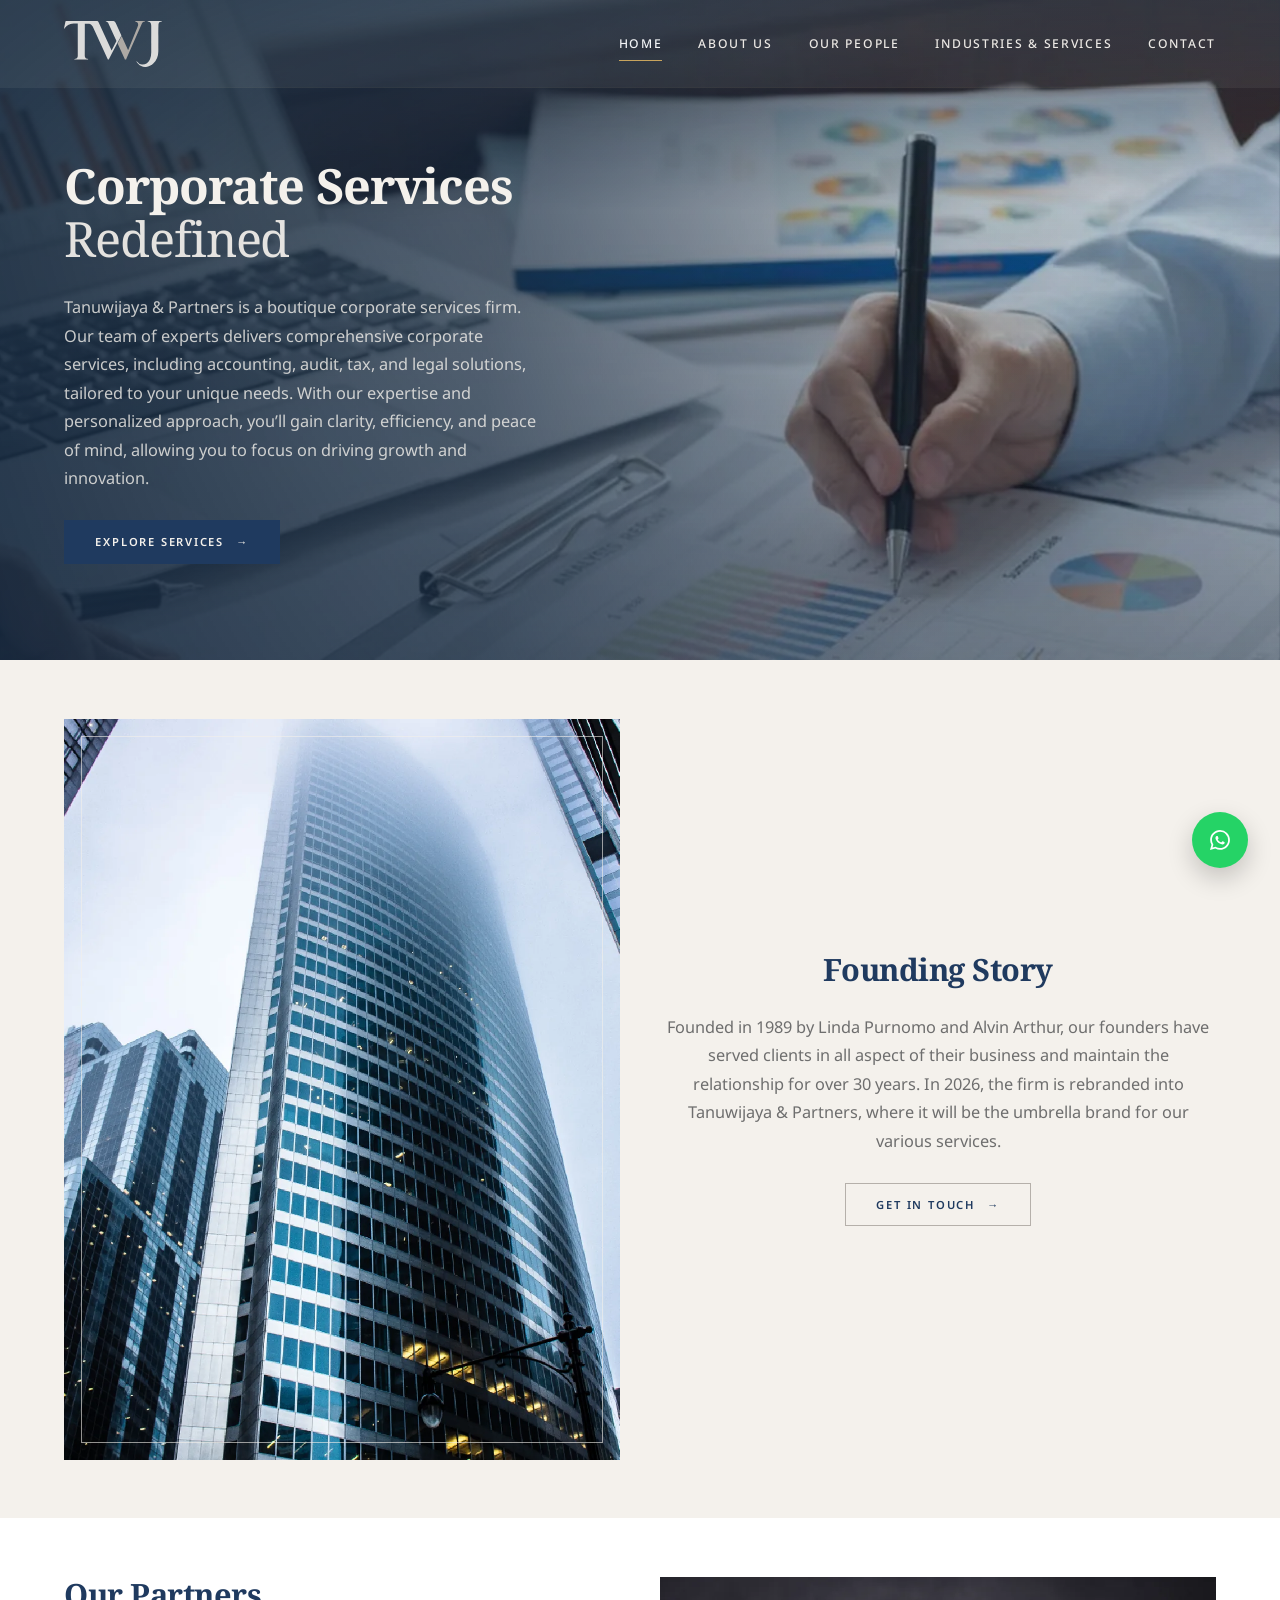
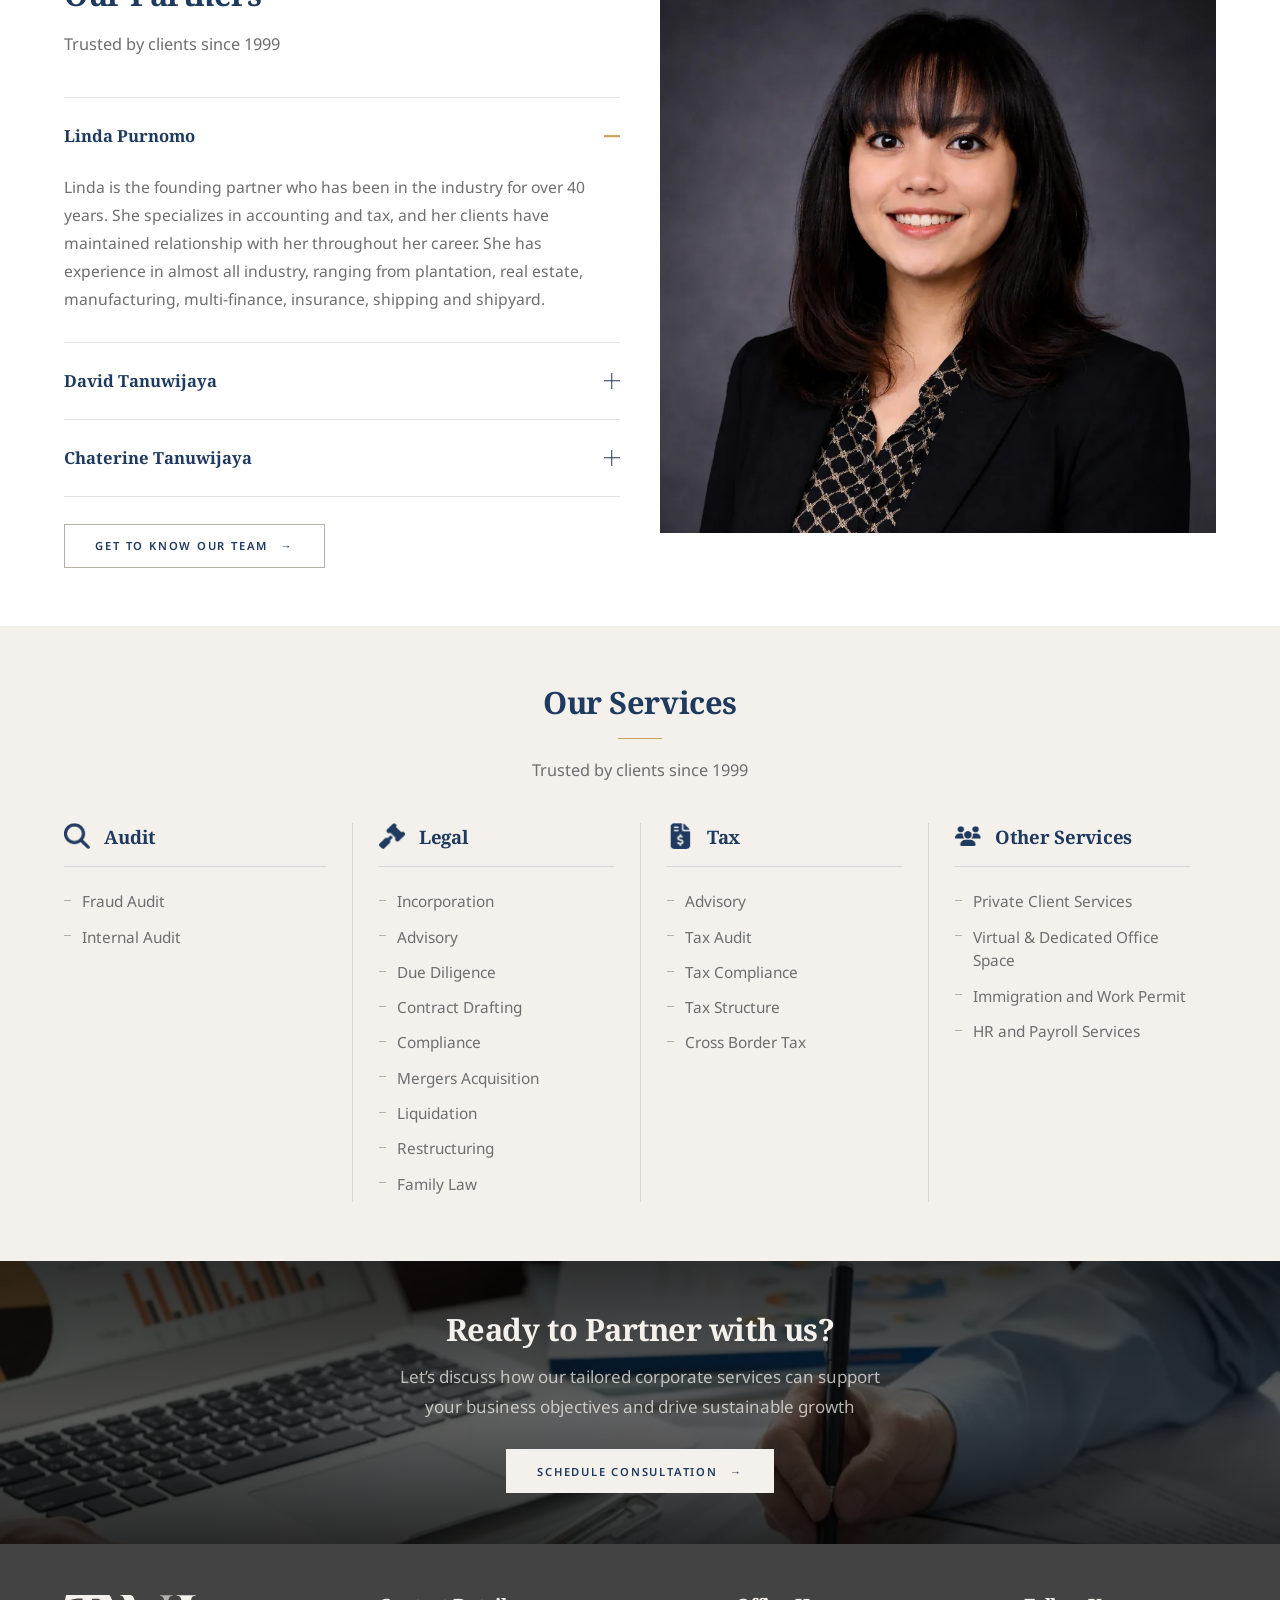
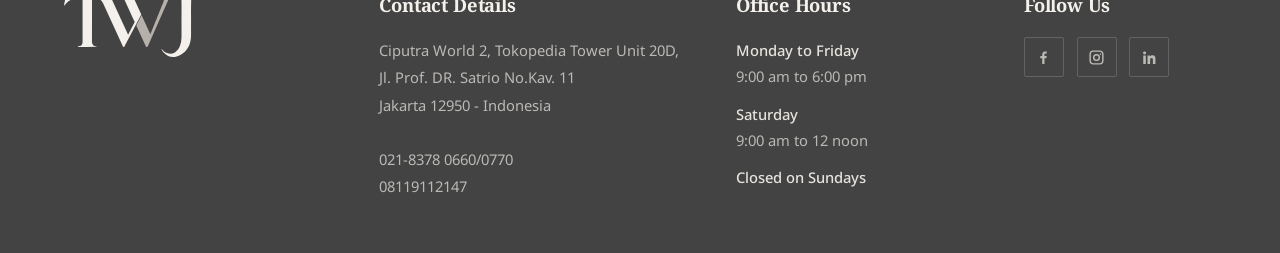
==== commit 1dfa5ba2: "Fix the doubled mark and the button press, add partner bios, smooth both animations Logo: two faults" ====
--- a/index.html
+++ b/index.html
@@ -90,17 +90,17 @@
         <button class="acc__btn" type="button" aria-expanded="true" aria-controls="p-linda" data-figure="linda" data-name="Linda Purnomo">
           <span>Linda Purnomo</span><span class="acc__sign" aria-hidden="true"></span>
         </button>
-        <div class="acc__panel" id="p-linda"><div><p>Founded in 1989 by Linda Purnomo and Alvin Arthur, our founders have served clients in all aspect of their business and maintain the relationship for over 30 years. In 2026, the firm is rebranded into Tanuwijaya &amp; Partners, where it will be the umbrella brand for our various services.</p></div></div>
+        <div class="acc__panel" id="p-linda"><div><p>Linda is the founding partner who has been in the industry for over 40 years. She specializes in accounting and tax, and her clients have maintained relationship with her throughout her career. She has experience in almost all industry, ranging from plantation, real estate, manufacturing, multi-finance, insurance, shipping and shipyard.</p></div></div>
       </div><div class="acc__item">
         <button class="acc__btn" type="button" aria-expanded="false" aria-controls="p-david" data-figure="david" data-name="David Tanuwijaya">
           <span>David Tanuwijaya</span><span class="acc__sign" aria-hidden="true"></span>
         </button>
-        <div class="acc__panel" id="p-david"><div><p>Founded in 1989 by Linda Purnomo and Alvin Arthur, our founders have served clients in all aspect of their business and maintain the relationship for over 30 years. In 2026, the firm is rebranded into Tanuwijaya &amp; Partners, where it will be the umbrella brand for our various services.</p></div></div>
+        <div class="acc__panel" id="p-david"><div><p>David is based in Jakarta and leads the firm&rsquo;s focus on creating values for clients&rsquo; organization. Before becoming managing partner, David has worked for big four accounting firms (PricewaterhouseCoopers and Ernst &amp; Young) and as a manager in prominent multinational and conglomerate firms such as Credit Suisse, Royal Dutch Shell, and Sinarmas group. He has worked in Indonesia, UK and Switzerland.</p><ul><li>Master of Business Administration, Manchester Business School</li><li>Certified Public Accountant (CPA), Certified Financial Investigator (CFI), Chartered Accountant (CA)</li><li>Member of The Institute of Public Accountant (IAPI)</li><li>Holds a Capital Market License from OJK</li></ul></div></div>
       </div><div class="acc__item">
         <button class="acc__btn" type="button" aria-expanded="false" aria-controls="p-chaterine" data-figure="chaterine" data-name="Chaterine Tanuwijaya">
           <span>Chaterine Tanuwijaya</span><span class="acc__sign" aria-hidden="true"></span>
         </button>
-        <div class="acc__panel" id="p-chaterine"><div><p>Founded in 1989 by Linda Purnomo and Alvin Arthur, our founders have served clients in all aspect of their business and maintain the relationship for over 30 years. In 2026, the firm is rebranded into Tanuwijaya &amp; Partners, where it will be the umbrella brand for our various services.</p></div></div>
+        <div class="acc__panel" id="p-chaterine"><div><p>Chaterine advises foreign investment and local companies, representative office, permanent establishment and foundations. She also specializes in private clients (HNWI and UHNWI), both local and foreign. Prior to joining the family firm, she has worked for a major law firm in Jakarta and Singapore where she handled matters related to investment, joint venture, M&amp;A and aviation. She now leads the tax practice of the firm.</p><ul><li>Bachelor of Law, University of Indonesia</li><li>Master of International Tax Law, International Tax Center Leiden, the Netherlands</li><li>Admitted to bar (PERADI) in Indonesia</li><li>Certified Tax Consultant (KP A &amp; B), Certified Legal Auditor (CLA)</li><li>Member of Ikatan Konsultan Pajak Indonesia (IKPI)</li></ul></div></div>
       </div></div>
         <div class="btn-row" data-reveal><a class="btn btn--ghost" href="our-people.html"><span>Get to know our team</span><span class="arrow" aria-hidden="true">&#8594;</span></a></div>
       </div>
--- a/assets/css/style.css
+++ b/assets/css/style.css
@@ -33,6 +33,7 @@
   --ease: cubic-bezier(0.22, 0.61, 0.36, 1);
   --ease-out: cubic-bezier(0.16, 1, 0.3, 1);   /* movement */
   --ease-soft: cubic-bezier(0.4, 0, 0.2, 1);   /* colour */
+  --ease-swap: cubic-bezier(0.65, 0, 0.35, 1); /* two-colour swap */
   --header-h: 88px;
 }
 
@@ -153,19 +154,33 @@
   text-transform: uppercase;
   line-height: 1;
   cursor: pointer;
+  /* Leaving state. The hover is a full inversion, so background and label
+     meet at the same colour half way through — an ease-in-out crosses that
+     point quickly and settles slowly at both ends, which reads as a swap
+     rather than a flicker. Leaving is a touch longer than entering. */
   transition:
-    background-color 0.45s var(--ease-soft),
-    border-color 0.45s var(--ease-soft),
-    color 0.45s var(--ease-soft);
+    background-color 0.55s var(--ease-swap),
+    border-color 0.55s var(--ease-swap),
+    color 0.55s var(--ease-swap),
+    transform 0.12s var(--ease-soft);
 }
 .btn:hover,
 .btn:focus-visible {
   background: var(--btn-bg-on);
   color: var(--btn-fg-on);
   border-color: var(--btn-bd-on);
-}
-.btn:active { background: var(--btn-bd-on); color: var(--btn-bg-on); transition-duration: 0.14s; }
-.btn .arrow { transition: transform 0.35s var(--ease-out); }
+  /* entering: slightly quicker, so the button answers the cursor */
+  transition:
+    background-color 0.4s var(--ease-swap),
+    border-color 0.4s var(--ease-swap),
+    color 0.4s var(--ease-swap),
+    transform 0.12s var(--ease-soft);
+}
+/* the press keeps the hover colours and only settles a pixel — restating the
+   colours here made a click flip back to the resting state and out again */
+.btn:active { transform: translateY(1px); }
+.btn .arrow { transition: transform 0.5s var(--ease-out); }
+.btn:hover .arrow, .btn:focus-visible .arrow { transition-duration: 0.38s; }
 .btn:hover .arrow, .btn:focus-visible .arrow { transform: translateX(4px); }
 
 .btn--ghost {
@@ -184,7 +199,6 @@
   --btn-fg-on: var(--luster);
   --btn-bd-on: var(--luster);
 }
-.btn--solidLight:active { background: var(--gold); color: var(--ink-soft); border-color: var(--gold); }
 .btn-row { display: flex; flex-wrap: wrap; gap: 0.9rem; margin-top: 1.7rem; }
 
 /* rows and cards answer the same way: a change of tone, not a lift */
@@ -239,14 +253,15 @@
 .brand { display: flex; align-items: center; }
 .brand__mark { position: relative; display: block; height: 46px; }
 .brand__mark img { display: block; height: 100%; width: auto; }
-.brand__mark .mark-dark {
-  position: absolute;
-  inset: 0;
-  opacity: 0;
-  transition: opacity 0.4s var(--ease-soft);
-}
+.brand__mark .mark-light,
+.brand__mark .mark-dark { transition: opacity 0.4s var(--ease-soft); }
+.brand__mark .mark-dark { position: absolute; inset: 0; opacity: 0; }
 .header.is-solid .brand__mark .mark-dark { opacity: 1; }
+/* the outgoing mark has to leave as the incoming one arrives, or both sit on
+   top of each other and the W reads doubled */
+.header.is-solid .brand__mark .mark-light { opacity: 0; }
 .header.is-tracking .brand__mark .mark-dark { opacity: var(--nav-on, 0); transition: none; }
+.header.is-tracking .brand__mark .mark-light { opacity: calc(1 - var(--nav-on, 0)); transition: none; }
 
 .nav { display: none; align-items: center; gap: clamp(1.4rem, 2.8vw, 2.8rem); }
 @media (min-width: 940px) { .nav { display: flex; } }
@@ -453,6 +468,23 @@
 .acc__panel { overflow: hidden; height: 0; transition: height 0.55s var(--ease-out); }
 .acc__panel > div { padding: 0 0 1.8rem; max-width: 58ch; }
 .acc__panel p { font-size: 0.98rem; }
+.acc__panel ul { margin-top: 1rem; }
+.acc__panel li {
+  position: relative;
+  padding-left: 1.15rem;
+  font-size: 0.93rem;
+  line-height: 1.7;
+  color: var(--slate);
+}
+.acc__panel li::before {
+  content: "";
+  position: absolute;
+  left: 0;
+  top: 0.85em;
+  width: 7px;
+  height: 1px;
+  background: var(--gold);
+}
 
 .partner-figure { position: relative; }
 .partner-figure__img { position: relative; aspect-ratio: 1 / 1; overflow: hidden; background: var(--navy); }
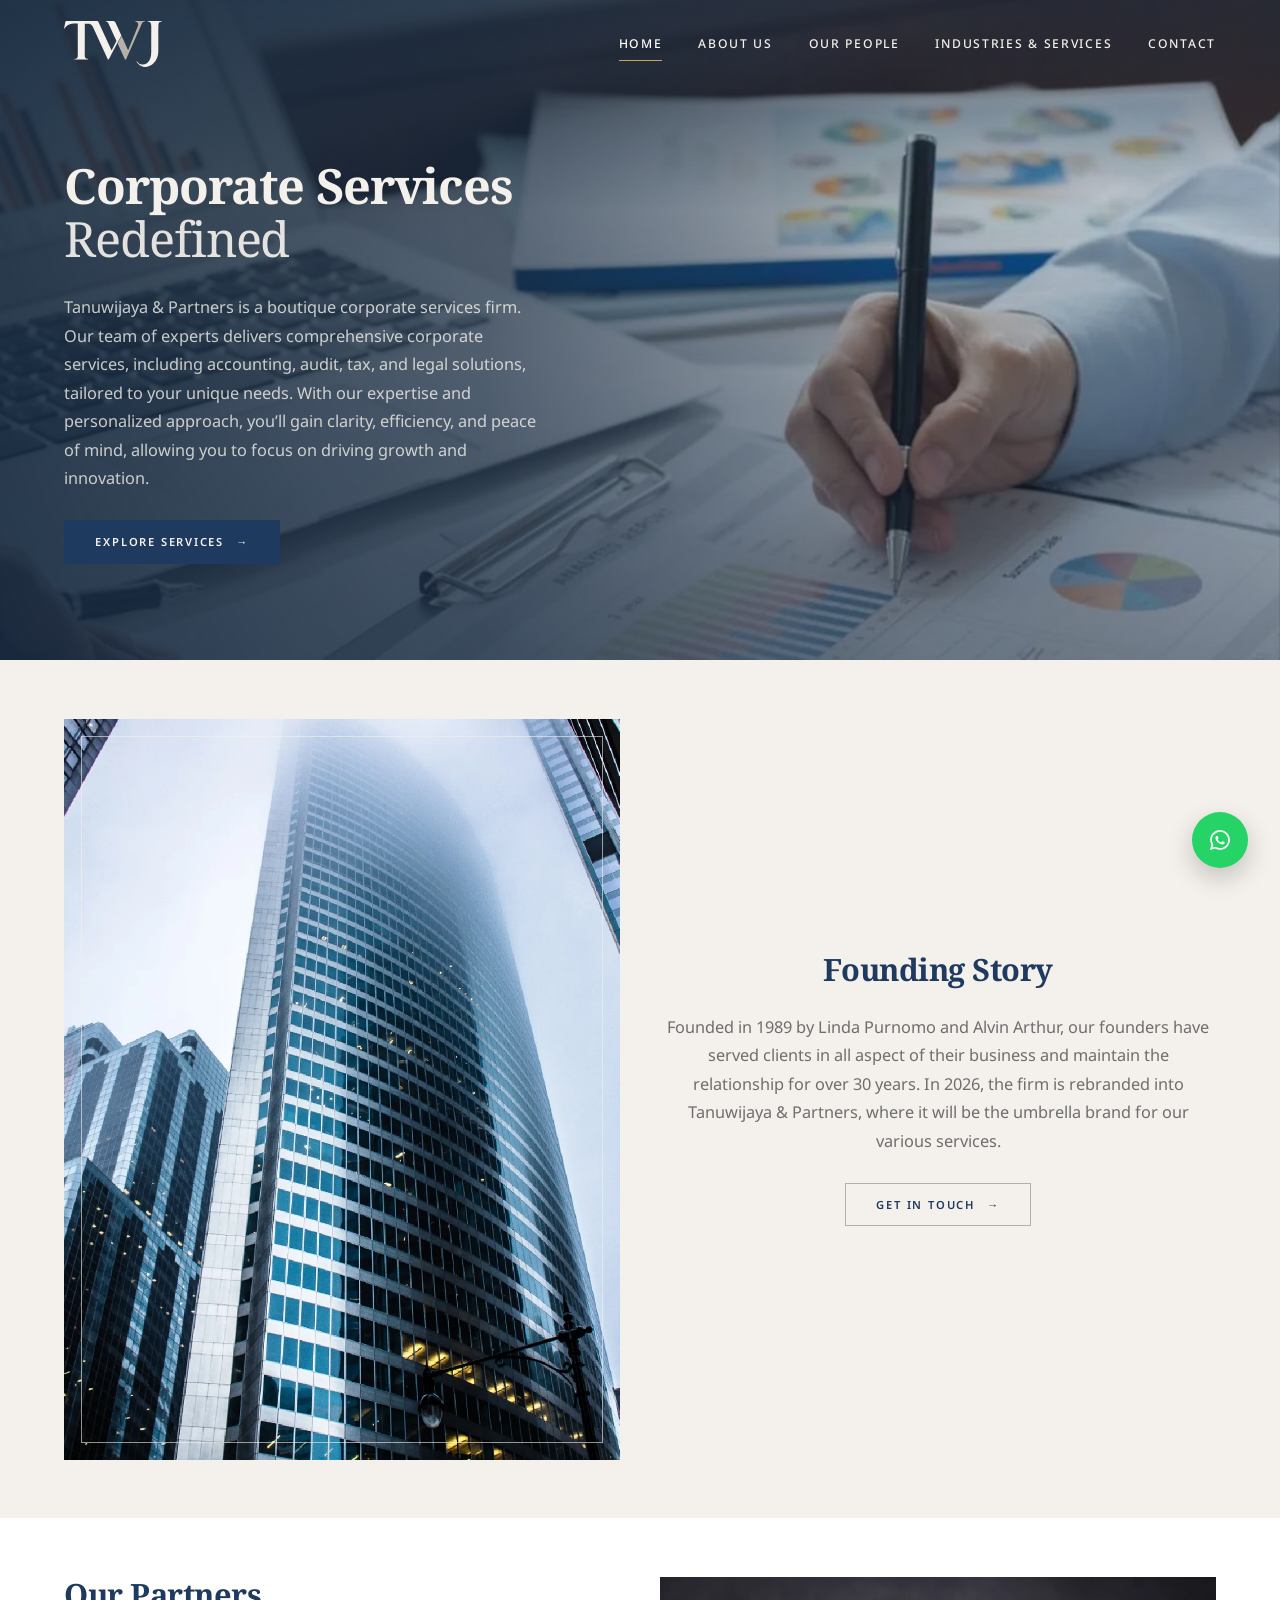
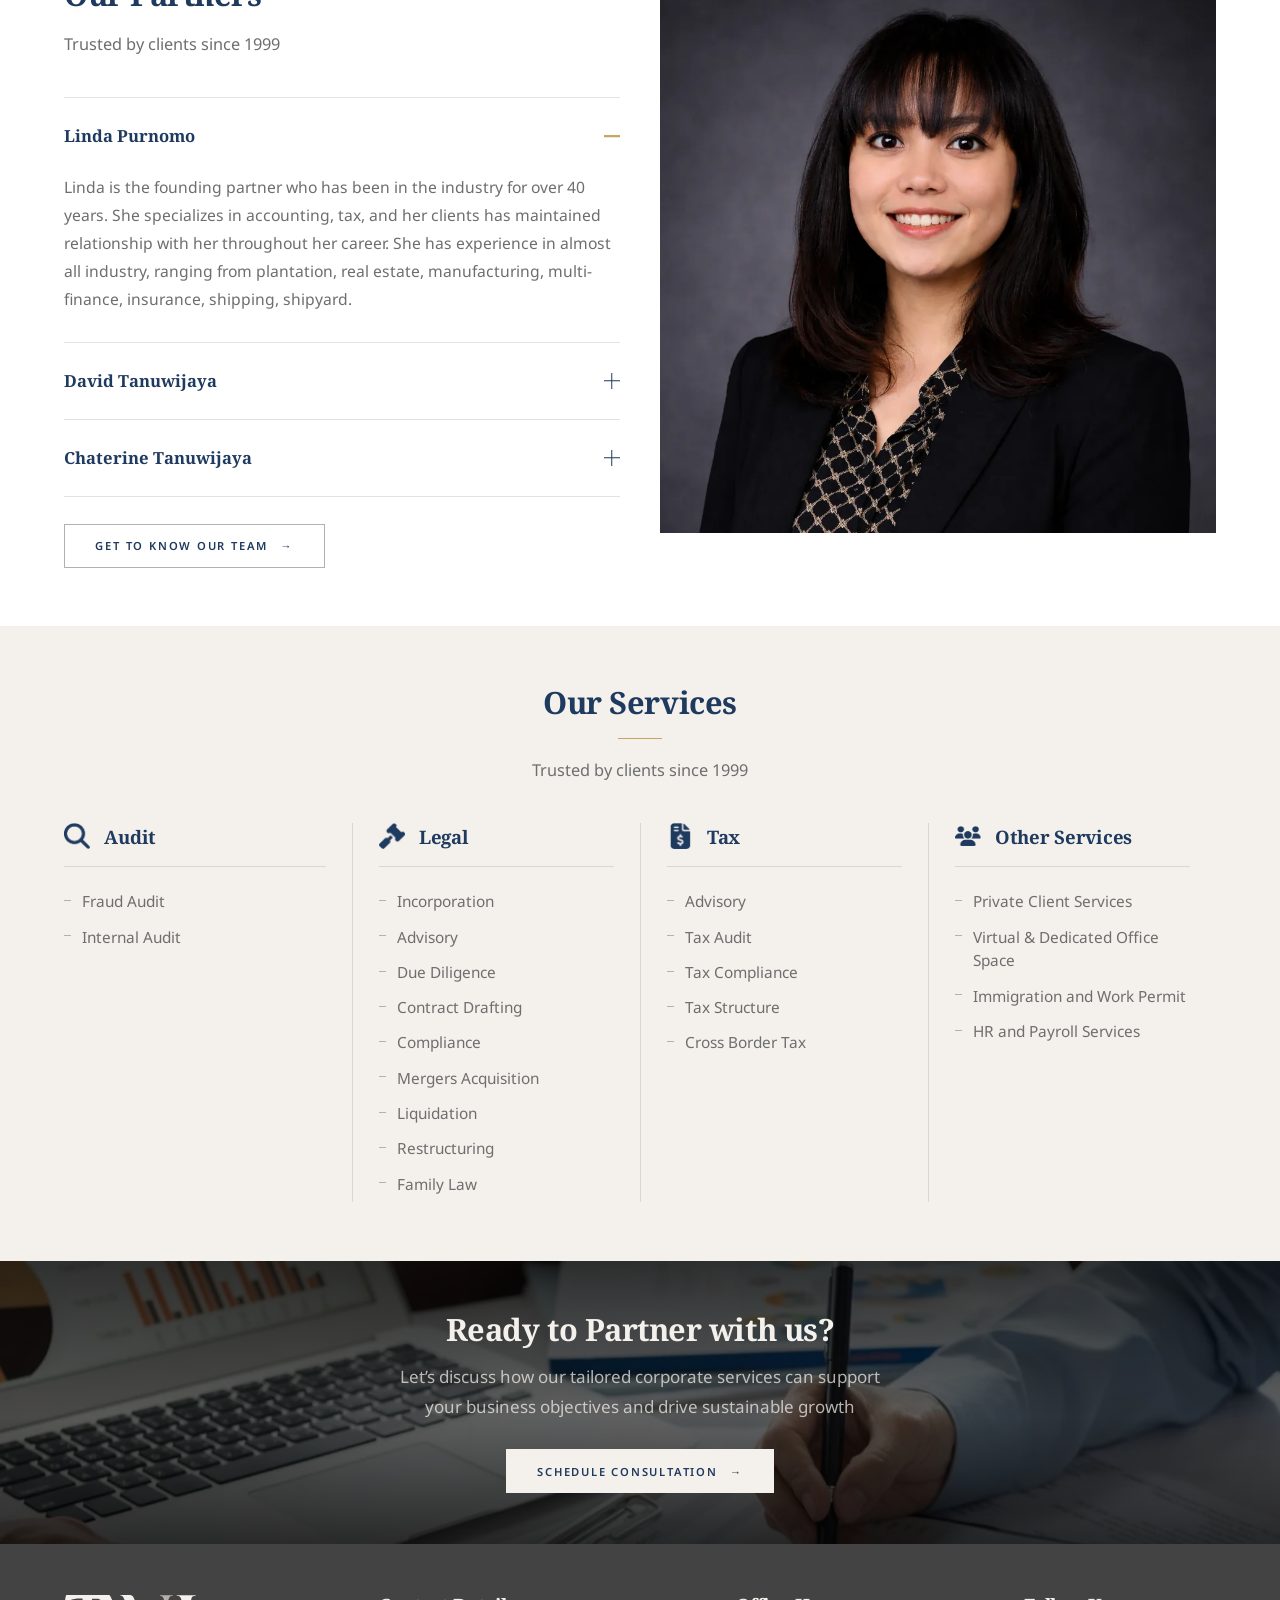
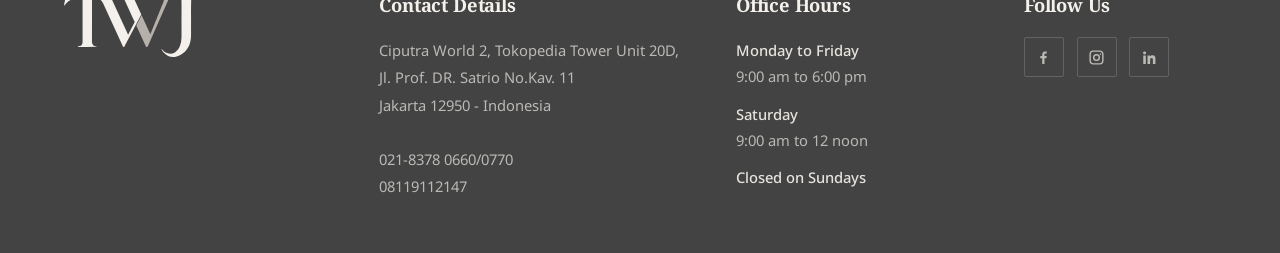
==== commit fb0ced14: "Put the partner bios back to the client wording The bios were rewritten on their way into the page: " ====
--- a/index.html
+++ b/index.html
@@ -90,17 +90,17 @@
         <button class="acc__btn" type="button" aria-expanded="true" aria-controls="p-linda" data-figure="linda" data-name="Linda Purnomo">
           <span>Linda Purnomo</span><span class="acc__sign" aria-hidden="true"></span>
         </button>
-        <div class="acc__panel" id="p-linda"><div><p>Linda is the founding partner who has been in the industry for over 40 years. She specializes in accounting and tax, and her clients have maintained relationship with her throughout her career. She has experience in almost all industry, ranging from plantation, real estate, manufacturing, multi-finance, insurance, shipping and shipyard.</p></div></div>
+        <div class="acc__panel" id="p-linda"><div><p>Linda is the founding partner who has been in the industry for over 40 years. She specializes in accounting, tax, and her clients has maintained relationship with her throughout her career. She has experience in almost all industry, ranging from plantation, real estate, manufacturing, multi-finance, insurance, shipping, shipyard.</p></div></div>
       </div><div class="acc__item">
         <button class="acc__btn" type="button" aria-expanded="false" aria-controls="p-david" data-figure="david" data-name="David Tanuwijaya">
           <span>David Tanuwijaya</span><span class="acc__sign" aria-hidden="true"></span>
         </button>
-        <div class="acc__panel" id="p-david"><div><p>David is based in Jakarta and leads the firm&rsquo;s focus on creating values for clients&rsquo; organization. Before becoming managing partner, David has worked for big four accounting firms (PricewaterhouseCoopers and Ernst &amp; Young) and as a manager in prominent multinational and conglomerate firms such as Credit Suisse, Royal Dutch Shell, and Sinarmas group. He has worked in Indonesia, UK and Switzerland.</p><ul><li>Master of Business Administration, Manchester Business School</li><li>Certified Public Accountant (CPA), Certified Financial Investigator (CFI), Chartered Accountant (CA)</li><li>Member of The Institute of Public Accountant (IAPI)</li><li>Holds a Capital Market License from OJK</li></ul></div></div>
+        <div class="acc__panel" id="p-david"><div><p>David is based in Jakarta and leads the firm&rsquo;s focus on creating values for clients' organization. Before becoming managing partner, David has worked for big four accounting firms (Pricewaterhouse Coopers and Ernst &amp; Young) and as a manager in prominent multinational and conglomerate firms such as Credit Suisse, Royal Dutch Shell, and Sinarmas group. He has worked in Indonesia, UK and Switzerland. He has a Master of Business Administration degree from Manchester Business School. David is a Certified Public Accountant (CPA), Certified Financial Investigator (CFI), Chartered Accountant (CA) and a member of The Institute of Public Accountant (IAPI) David holds a Capital Market License from OJK.</p></div></div>
       </div><div class="acc__item">
         <button class="acc__btn" type="button" aria-expanded="false" aria-controls="p-chaterine" data-figure="chaterine" data-name="Chaterine Tanuwijaya">
           <span>Chaterine Tanuwijaya</span><span class="acc__sign" aria-hidden="true"></span>
         </button>
-        <div class="acc__panel" id="p-chaterine"><div><p>Chaterine advises foreign investment and local companies, representative office, permanent establishment and foundations. She also specializes in private clients (HNWI and UHNWI), both local and foreign. Prior to joining the family firm, she has worked for a major law firm in Jakarta and Singapore where she handled matters related to investment, joint venture, M&amp;A and aviation. She now leads the tax practice of the firm.</p><ul><li>Bachelor of Law, University of Indonesia</li><li>Master of International Tax Law, International Tax Center Leiden, the Netherlands</li><li>Admitted to bar (PERADI) in Indonesia</li><li>Certified Tax Consultant (KP A &amp; B), Certified Legal Auditor (CLA)</li><li>Member of Ikatan Konsultan Pajak Indonesia (IKPI)</li></ul></div></div>
+        <div class="acc__panel" id="p-chaterine"><div><p>Catherine advise foreign investment and local companies, representative office, permanent establishment and foundations. She also specializes in private clients (HNWI and UHNWI), both local and foreign. Prior to joining the family firm, she has worked for a major law-firm in Jakarta and Singapore where she handled matters related to investment, joint venture, M&amp;A and aviation. She now leads the tax practice of the firm. She holds a bachelor degree in Law from the University of Indonesia and a Master of International Tax Law degree from International Tax Center Leiden, the Netherlands. Chaterine is admitted to bar (PERADI) in Indonesia, a Certified Tax Consultant (KP A &amp; B), Certified Legal Auditor (CLA), and member of Ikatan Konsultan Pajak Indonesia (IKPI).</p></div></div>
       </div></div>
         <div class="btn-row" data-reveal><a class="btn btn--ghost" href="our-people.html"><span>Get to know our team</span><span class="arrow" aria-hidden="true">&#8594;</span></a></div>
       </div>
--- a/assets/css/style.css
+++ b/assets/css/style.css
@@ -33,7 +33,7 @@
   --ease: cubic-bezier(0.22, 0.61, 0.36, 1);
   --ease-out: cubic-bezier(0.16, 1, 0.3, 1);   /* movement */
   --ease-soft: cubic-bezier(0.4, 0, 0.2, 1);   /* colour */
-  --ease-swap: cubic-bezier(0.65, 0, 0.35, 1); /* two-colour swap */
+  --ease-swap: linear; /* colour blends evenly — easing makes them read as snaps */
   --header-h: 88px;
 }
 
@@ -159,9 +159,9 @@
      point quickly and settles slowly at both ends, which reads as a swap
      rather than a flicker. Leaving is a touch longer than entering. */
   transition:
-    background-color 0.55s var(--ease-swap),
-    border-color 0.55s var(--ease-swap),
-    color 0.55s var(--ease-swap),
+    background-color 0.46s var(--ease-swap),
+    border-color 0.46s var(--ease-swap),
+    color 0.46s var(--ease-swap),
     transform 0.12s var(--ease-soft);
 }
 .btn:hover,
@@ -171,9 +171,9 @@
   border-color: var(--btn-bd-on);
   /* entering: slightly quicker, so the button answers the cursor */
   transition:
-    background-color 0.4s var(--ease-swap),
-    border-color 0.4s var(--ease-swap),
-    color 0.4s var(--ease-swap),
+    background-color 0.38s var(--ease-swap),
+    border-color 0.38s var(--ease-swap),
+    color 0.38s var(--ease-swap),
     transform 0.12s var(--ease-soft);
 }
 /* the press keeps the hover colours and only settles a pixel — restating the
@@ -184,7 +184,7 @@
 .btn:hover .arrow, .btn:focus-visible .arrow { transform: translateX(4px); }
 
 .btn--ghost {
-  --btn-bg: transparent;
+  --btn-bg: rgba(31, 58, 95, 0);
   --btn-fg: var(--navy);
   --btn-bd: var(--silver);
   --btn-bg-on: var(--navy);
@@ -195,7 +195,7 @@
   --btn-bg: var(--luster);
   --btn-fg: var(--navy);
   --btn-bd: var(--luster);
-  --btn-bg-on: transparent;
+  --btn-bg-on: rgba(244, 241, 236, 0);
   --btn-fg-on: var(--luster);
   --btn-bd-on: var(--luster);
 }
@@ -246,7 +246,7 @@
 .header.is-tracking::before,
 .header.is-tracking::after {
   opacity: var(--nav-on, 0);
-  transition: none;
+  transition: opacity 0.22s linear;
 }
 .header .shell { position: relative; display: flex; align-items: center; justify-content: space-between; gap: 2rem; width: 100%; }
 
@@ -260,8 +260,8 @@
 /* the outgoing mark has to leave as the incoming one arrives, or both sit on
    top of each other and the W reads doubled */
 .header.is-solid .brand__mark .mark-light { opacity: 0; }
-.header.is-tracking .brand__mark .mark-dark { opacity: var(--nav-on, 0); transition: none; }
-.header.is-tracking .brand__mark .mark-light { opacity: calc(1 - var(--nav-on, 0)); transition: none; }
+.header.is-tracking .brand__mark .mark-dark { opacity: var(--nav-on, 0); transition: opacity 0.22s linear; }
+.header.is-tracking .brand__mark .mark-light { opacity: calc(1 - var(--nav-on, 0)); transition: opacity 0.22s linear; }
 
 .nav { display: none; align-items: center; gap: clamp(1.4rem, 2.8vw, 2.8rem); }
 @media (min-width: 940px) { .nav { display: flex; } }
@@ -282,7 +282,7 @@
 @supports (color: color-mix(in srgb, red, blue)) {
   .header.is-tracking .nav a {
     color: color-mix(in srgb, var(--slate) calc(var(--nav-on, 0) * 100%), var(--luster));
-    transition: none;
+    transition: color 0.22s linear;
   }
   .header.is-tracking .nav a:hover,
   .header.is-tracking .nav a[aria-current="page"] {
@@ -468,23 +468,6 @@
 .acc__panel { overflow: hidden; height: 0; transition: height 0.55s var(--ease-out); }
 .acc__panel > div { padding: 0 0 1.8rem; max-width: 58ch; }
 .acc__panel p { font-size: 0.98rem; }
-.acc__panel ul { margin-top: 1rem; }
-.acc__panel li {
-  position: relative;
-  padding-left: 1.15rem;
-  font-size: 0.93rem;
-  line-height: 1.7;
-  color: var(--slate);
-}
-.acc__panel li::before {
-  content: "";
-  position: absolute;
-  left: 0;
-  top: 0.85em;
-  width: 7px;
-  height: 1px;
-  background: var(--gold);
-}
 
 .partner-figure { position: relative; }
 .partner-figure__img { position: relative; aspect-ratio: 1 / 1; overflow: hidden; background: var(--navy); }
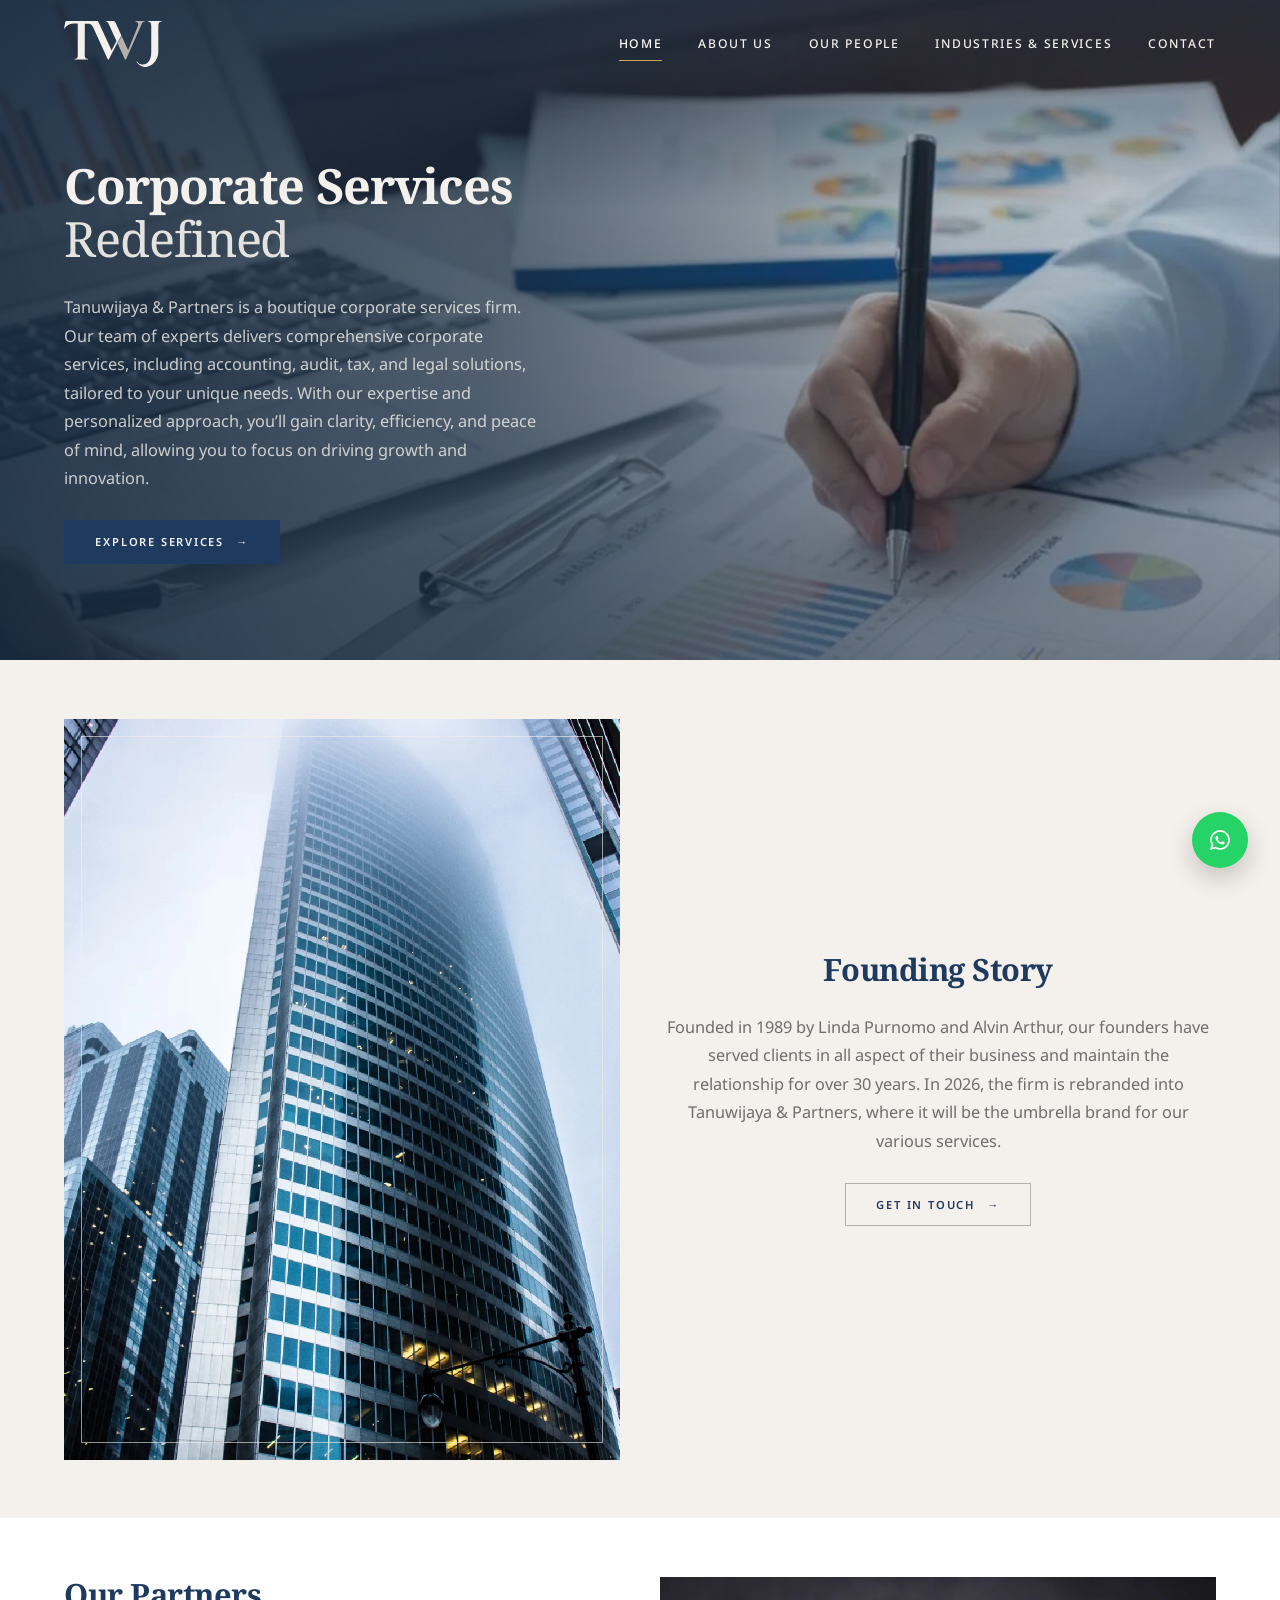
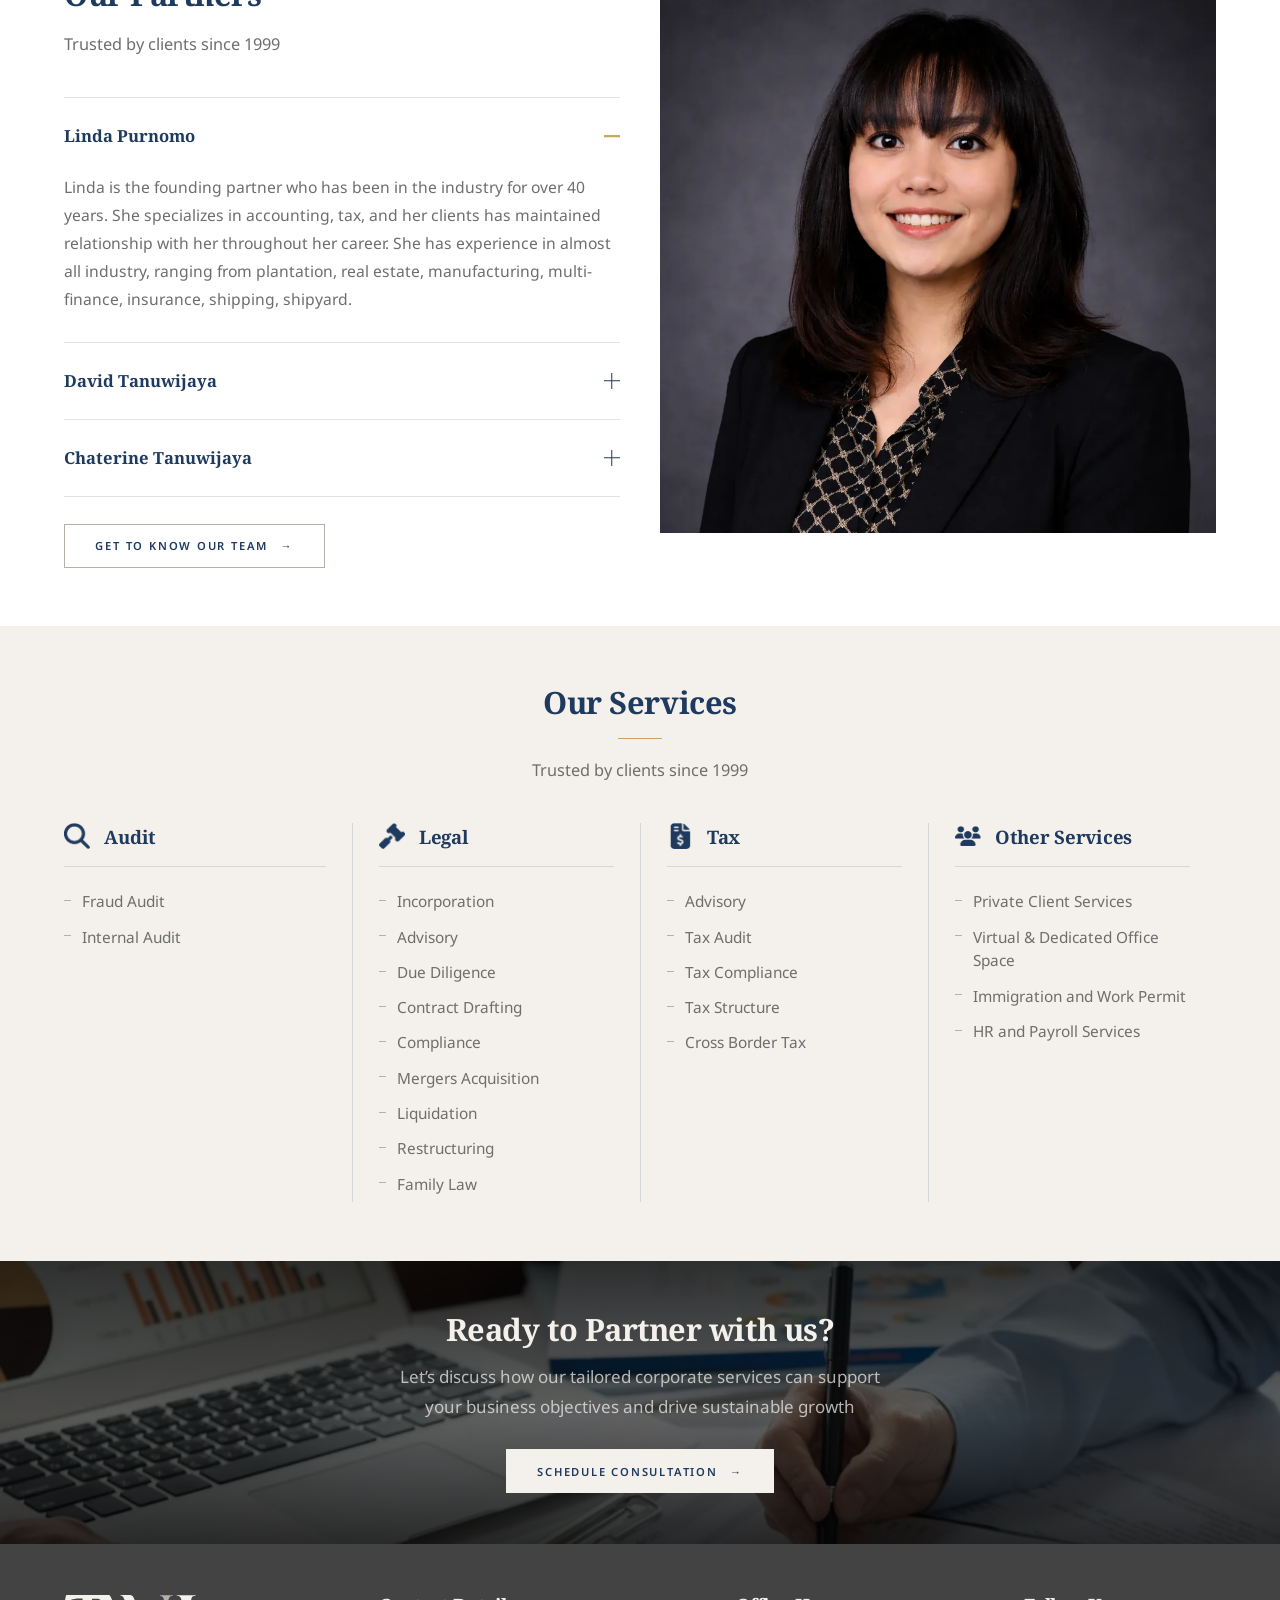
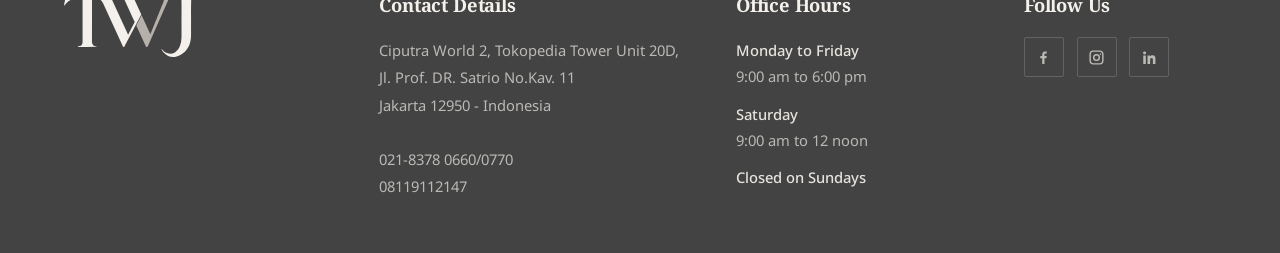
==== commit 8ad66834: "Answer a hover with a plane that wipes across, not a colour that dissolves Follows the reference the" ====
--- a/index.html
+++ b/index.html
@@ -61,7 +61,7 @@
   <div class="shell hero__inner">
     <h1 data-reveal>Corporate Services<span class="thin">Redefined</span></h1>
     <p class="lead" data-reveal style="--d:120ms">Tanuwijaya &amp; Partners is a boutique corporate services firm. Our team of experts delivers comprehensive corporate services, including accounting, audit, tax, and legal solutions, tailored to your unique needs. With our expertise and personalized approach, you&rsquo;ll gain clarity, efficiency, and peace of mind, allowing you to focus on driving growth and innovation.</p>
-    <div class="btn-row" data-reveal style="--d:220ms"><a class="btn" href="industries-services.html"><span>Explore Services</span><span class="arrow" aria-hidden="true">&#8594;</span></a></div>
+    <div class="btn-row" data-reveal style="--d:220ms"><a class="btn" href="industries-services.html"><span class="btn__face"><span>Explore Services</span><span class="arrow" aria-hidden="true">&#8594;</span></span><span class="btn__face btn__face--on" aria-hidden="true"><span>Explore Services</span><span class="arrow" aria-hidden="true">&#8594;</span></span></a></div>
   </div>
 </section>
 
@@ -74,7 +74,7 @@
       <div class="duo__text">
         <h2 class="h2" data-reveal>Founding Story</h2>
         <p class="lead mt-m" data-reveal style="--d:80ms">Founded in 1989 by Linda Purnomo and Alvin Arthur, our founders have served clients in all aspect of their business and maintain the relationship for over 30 years. In 2026, the firm is rebranded into Tanuwijaya &amp; Partners, where it will be the umbrella brand for our various services.</p>
-        <div class="btn-row" data-reveal><a class="btn btn--ghost" href="contact.html"><span>Get in touch</span><span class="arrow" aria-hidden="true">&#8594;</span></a></div>
+        <div class="btn-row" data-reveal><a class="btn btn--ghost" href="contact.html"><span class="btn__face"><span>Get in touch</span><span class="arrow" aria-hidden="true">&#8594;</span></span><span class="btn__face btn__face--on" aria-hidden="true"><span>Get in touch</span><span class="arrow" aria-hidden="true">&#8594;</span></span></a></div>
       </div>
     </div>
   </div>
@@ -102,7 +102,7 @@
         </button>
         <div class="acc__panel" id="p-chaterine"><div><p>Catherine advise foreign investment and local companies, representative office, permanent establishment and foundations. She also specializes in private clients (HNWI and UHNWI), both local and foreign. Prior to joining the family firm, she has worked for a major law-firm in Jakarta and Singapore where she handled matters related to investment, joint venture, M&amp;A and aviation. She now leads the tax practice of the firm. She holds a bachelor degree in Law from the University of Indonesia and a Master of International Tax Law degree from International Tax Center Leiden, the Netherlands. Chaterine is admitted to bar (PERADI) in Indonesia, a Certified Tax Consultant (KP A &amp; B), Certified Legal Auditor (CLA), and member of Ikatan Konsultan Pajak Indonesia (IKPI).</p></div></div>
       </div></div>
-        <div class="btn-row" data-reveal><a class="btn btn--ghost" href="our-people.html"><span>Get to know our team</span><span class="arrow" aria-hidden="true">&#8594;</span></a></div>
+        <div class="btn-row" data-reveal><a class="btn btn--ghost" href="our-people.html"><span class="btn__face"><span>Get to know our team</span><span class="arrow" aria-hidden="true">&#8594;</span></span><span class="btn__face btn__face--on" aria-hidden="true"><span>Get to know our team</span><span class="arrow" aria-hidden="true">&#8594;</span></span></a></div>
       </div>
       <div class="partner-figure" data-reveal style="--d:120ms">
         <div class="partner-figure__img"><img data-figure-target="linda" class="is-active" src="assets/img/people/linda-purnomo.webp" alt="Linda Purnomo" loading="lazy"><img data-figure-target="david" class="" src="assets/img/people/david-tanuwijaya.webp" alt="David Tanuwijaya" loading="lazy"><div class="partner-figure__placeholder" data-figure-target="chaterine"><b>CT</b></div></div>
@@ -139,7 +139,7 @@
   <div class="shell">
     <h2 class="h2" data-reveal>Ready to Partner with us?</h2>
     <p data-reveal style="--d:80ms">Let&rsquo;s discuss how our tailored corporate services can support your business objectives and drive sustainable growth</p>
-    <div class="btn-row" data-reveal style="--d:160ms"><a class="btn btn--solidLight" href="contact.html"><span>Schedule Consultation</span><span class="arrow" aria-hidden="true">&#8594;</span></a></div>
+    <div class="btn-row" data-reveal style="--d:160ms"><a class="btn btn--solidLight" href="contact.html"><span class="btn__face"><span>Schedule Consultation</span><span class="arrow" aria-hidden="true">&#8594;</span></span><span class="btn__face btn__face--on" aria-hidden="true"><span>Schedule Consultation</span><span class="arrow" aria-hidden="true">&#8594;</span></span></a></div>
   </div>
 </section>
 </main>
--- a/assets/css/style.css
+++ b/assets/css/style.css
@@ -15,7 +15,6 @@
   --luster: #f4f1ec;
   --luster-deep: #ebe6de;
   --white: #ffffff;
-  --ink: #231f20;
   --slate: #6e6e6e;
   --silver: #b5b0aa;
   --gold: #c8a45d;
@@ -34,6 +33,19 @@
   --ease-out: cubic-bezier(0.16, 1, 0.3, 1);   /* movement */
   --ease-soft: cubic-bezier(0.4, 0, 0.2, 1);   /* colour */
   --ease-swap: linear; /* colour blends evenly — easing makes them read as snaps */
+  --nav-fade: 0.55s;   /* how long the header takes to change, at any scroll speed */
+  /* The type waits for the ground. Light type is the legible one while the
+     ground is dark and dark type once it is bright; they are equally legible
+     at about 62% through the fade, so that is where the label, the mark and
+     the burger swap, quickly. Swapping them along with the ground instead
+     left the labels at 1.3:1 against it — near invisible for a third of a
+     second. The wait is shorter on the way back because the ground is falling
+     from luster, so it passes the same point sooner. */
+  --nav-swap: 0.06s;
+  --nav-wait-in: 0.35s;
+  --nav-wait-out: 0.2s;
+  --nav-wait-in-strong: 0.26s;   /* the current page is white, not luster */
+  --nav-wait-out-strong: 0.29s;
   --header-h: 88px;
 }
 
@@ -130,72 +142,109 @@
 }
 
 /* ---------- 4. Buttons ------------------------------------- */
-/* Flat by design: no lift, no shadow, no overlay layer. A button answers by
-   inverting its own two colours, which is legible at a glance and matches the
-   hairline-and-plane language of the rest of the page. */
+/* The answer to a hover is a plane that wipes across, not a colour that
+   dissolves. Movement is what easing was made for — it has inertia, so a curve
+   reads as weight rather than as a snap.
+   The label is set twice, once in each colour, and the second copy is clipped
+   to exactly the same edge as the plane. So every letter is always the right
+   colour for whatever is under it, and the wipe cuts through the type as it
+   passes. Changing one label's colour instead — however it was timed — left
+   part of it sitting on the wrong plane and reading as a flash.
+   Both layers animate the same property, on the same curve, so the edge of the
+   plane and the edge of the type can never drift apart.
+   Corners stay square: this is a plane sliding under a hairline, and a radius
+   would soften the edge the whole page is built on. */
 .btn {
-  --btn-bg: var(--navy);
-  --btn-fg: var(--luster);
+  --btn-bg: var(--navy);       /* the plane it rests on */
+  --btn-fg: var(--luster);     /* the label at rest */
   --btn-bd: var(--navy);
-  --btn-bg-on: var(--luster);
-  --btn-fg-on: var(--navy);
+  --btn-fill: var(--luster);   /* the plane that wipes across */
+  --btn-fg-on: var(--navy);    /* the label once it has */
   --btn-bd-on: var(--navy);
-
+  --btn-wipe: 0.55s;
+
+  position: relative;
+  isolation: isolate;
   display: inline-flex;
   align-items: center;
-  gap: 0.75rem;
+  justify-content: center;
   padding: 0.95rem 1.9rem;
   background: var(--btn-bg);
   color: var(--btn-fg);
   border: 1px solid var(--btn-bd);
+  border-radius: 0;
+  font-family: var(--sans);
   font-size: 0.7rem;
   font-weight: 600;
   letter-spacing: 0.16em;
   text-transform: uppercase;
   line-height: 1;
   cursor: pointer;
-  /* Leaving state. The hover is a full inversion, so background and label
-     meet at the same colour half way through — an ease-in-out crosses that
-     point quickly and settles slowly at both ends, which reads as a swap
-     rather than a flicker. Leaving is a touch longer than entering. */
-  transition:
-    background-color 0.46s var(--ease-swap),
-    border-color 0.46s var(--ease-swap),
-    color 0.46s var(--ease-swap),
-    transform 0.12s var(--ease-soft);
-}
+  transition: border-color var(--btn-wipe) var(--ease-out), transform 0.12s var(--ease-soft);
+}
+.btn::before {
+  content: "";
+  position: absolute;
+  inset: 0;
+  z-index: -1;
+  background: var(--btn-fill);
+}
+/* The two faces are exact complements: the resting one gives up the width the
+   arriving one takes, so their glyphs never overlap and no edge is drawn
+   twice. Same property, same curve, same duration as the plane, so the type
+   is cut at exactly the plane's edge. */
+.btn__face {
+  display: inline-flex;
+  align-items: center;
+  gap: 0.75rem;
+}
+.btn__face--on {
+  position: absolute;
+  inset: 0;
+  justify-content: center;
+  color: var(--btn-fg-on);
+}
+.btn::before,
+.btn__face,
+.btn__face--on { transition: clip-path var(--btn-wipe) var(--ease-out); }
+.btn::before,
+.btn__face--on { clip-path: inset(0 100% 0 0); }
+/* :not() matters — the arriving face carries both classes, so a bare
+   .btn__face rule placed after it would un-clip it and show both labels */
+.btn__face:not(.btn__face--on) { clip-path: inset(0 0 0 0); }
+
 .btn:hover,
 .btn:focus-visible {
-  background: var(--btn-bg-on);
-  color: var(--btn-fg-on);
   border-color: var(--btn-bd-on);
-  /* entering: slightly quicker, so the button answers the cursor */
-  transition:
-    background-color 0.38s var(--ease-swap),
-    border-color 0.38s var(--ease-swap),
-    color 0.38s var(--ease-swap),
-    transform 0.12s var(--ease-soft);
-}
-/* the press keeps the hover colours and only settles a pixel — restating the
-   colours here made a click flip back to the resting state and out again */
+  /* entering is quicker, so the button answers the cursor */
+  --btn-wipe: 0.5s;
+}
+.btn:hover::before,
+.btn:focus-visible::before,
+.btn:hover .btn__face--on,
+.btn:focus-visible .btn__face--on { clip-path: inset(0 0 0 0); }
+.btn:hover .btn__face:not(.btn__face--on),
+.btn:focus-visible .btn__face:not(.btn__face--on) { clip-path: inset(0 0 0 100%); }
+/* the press keeps the hover state and only settles a pixel — restating the
+   resting colours here made a click flip back and out again */
 .btn:active { transform: translateY(1px); }
-.btn .arrow { transition: transform 0.5s var(--ease-out); }
-.btn:hover .arrow, .btn:focus-visible .arrow { transition-duration: 0.38s; }
+.btn .arrow { transition: transform var(--btn-wipe) var(--ease-out); }
 .btn:hover .arrow, .btn:focus-visible .arrow { transform: translateX(4px); }
 
 .btn--ghost {
-  --btn-bg: rgba(31, 58, 95, 0);
+  --btn-bg: transparent;
   --btn-fg: var(--navy);
   --btn-bd: var(--silver);
-  --btn-bg-on: var(--navy);
+  --btn-fill: var(--navy);
   --btn-fg-on: var(--luster);
   --btn-bd-on: var(--navy);
 }
+/* on the dark band: a cream plane that fills navy inside its own hairline */
 .btn--solidLight {
   --btn-bg: var(--luster);
   --btn-fg: var(--navy);
   --btn-bd: var(--luster);
-  --btn-bg-on: rgba(244, 241, 236, 0);
+  --btn-fill: var(--navy);
   --btn-fg-on: var(--luster);
   --btn-bd-on: var(--luster);
 }
@@ -208,10 +257,11 @@
 .person__media, .clients__cell { transition: opacity 0.35s var(--ease-out); }
 
 /* ---------- 5. Header -------------------------------------- */
-/* Transparent while the banner is behind it, warm white once you scroll. Both
-   marks live in the DOM and cross-fade, as do the background and the link
-   colour, all reading the same 0-1 scroll value written from JS — so there is
-   no state that flips, only one continuous handover. */
+/* Transparent while the banner is behind it, warm white once you scroll. The
+   handover runs on its own clock, not the visitor's: crossing the line starts
+   a fixed fade, so it takes the same half second whether the page was nudged
+   or flung. Tying it to scroll position instead made its speed equal to the
+   scroll speed — one flick of the wheel and the whole change was over. */
 .header {
   position: fixed;
   inset: 0 0 auto;
@@ -225,7 +275,7 @@
   content: "";
   position: absolute;
   opacity: 0;
-  transition: opacity 0.4s var(--ease-soft);
+  transition: opacity var(--nav-fade) var(--ease-swap);
   pointer-events: none;
 }
 .header::before {
@@ -243,25 +293,20 @@
     rgba(200, 164, 93, 0) 100%);
 }
 .header.is-solid::before, .header.is-solid::after { opacity: 1; }
-.header.is-tracking::before,
-.header.is-tracking::after {
-  opacity: var(--nav-on, 0);
-  transition: opacity 0.22s linear;
-}
 .header .shell { position: relative; display: flex; align-items: center; justify-content: space-between; gap: 2rem; width: 100%; }
 
 .brand { display: flex; align-items: center; }
 .brand__mark { position: relative; display: block; height: 46px; }
 .brand__mark img { display: block; height: 100%; width: auto; }
 .brand__mark .mark-light,
-.brand__mark .mark-dark { transition: opacity 0.4s var(--ease-soft); }
+.brand__mark .mark-dark { transition: opacity var(--nav-swap) var(--ease-swap) var(--nav-wait-out); }
+.header.is-solid .brand__mark .mark-light,
+.header.is-solid .brand__mark .mark-dark { transition-delay: var(--nav-wait-in); }
 .brand__mark .mark-dark { position: absolute; inset: 0; opacity: 0; }
 .header.is-solid .brand__mark .mark-dark { opacity: 1; }
 /* the outgoing mark has to leave as the incoming one arrives, or both sit on
    top of each other and the W reads doubled */
 .header.is-solid .brand__mark .mark-light { opacity: 0; }
-.header.is-tracking .brand__mark .mark-dark { opacity: var(--nav-on, 0); transition: opacity 0.22s linear; }
-.header.is-tracking .brand__mark .mark-light { opacity: calc(1 - var(--nav-on, 0)); transition: opacity 0.22s linear; }
 
 .nav { display: none; align-items: center; gap: clamp(1.4rem, 2.8vw, 2.8rem); }
 @media (min-width: 940px) { .nav { display: flex; } }
@@ -273,22 +318,24 @@
   text-transform: uppercase;
   color: var(--luster);
   padding-block: 0.4rem;
-  transition: color 0.4s var(--ease-soft);
-}
-.header.is-solid .nav a { color: var(--slate); }
-.nav a:hover, .nav a[aria-current="page"] { color: #ffffff; }
-.header.is-solid .nav a:hover,
-.header.is-solid .nav a[aria-current="page"] { color: var(--navy); }
-@supports (color: color-mix(in srgb, red, blue)) {
-  .header.is-tracking .nav a {
-    color: color-mix(in srgb, var(--slate) calc(var(--nav-on, 0) * 100%), var(--luster));
-    transition: color 0.22s linear;
-  }
-  .header.is-tracking .nav a:hover,
-  .header.is-tracking .nav a[aria-current="page"] {
-    color: color-mix(in srgb, var(--navy) calc(var(--nav-on, 0) * 100%), #ffffff);
-  }
-}
+  transition: color var(--nav-swap) var(--ease-swap) var(--nav-wait-out);
+}
+.header.is-solid .nav a { color: var(--slate); transition-delay: var(--nav-wait-in); }
+/* the current page sits at the far ends of the scale, white and navy, so it
+   stays legible longer and can hand over nearer the middle of the fade */
+.nav a[aria-current="page"] {
+  color: #ffffff;
+  transition: color var(--nav-swap) var(--ease-swap) var(--nav-wait-out-strong);
+}
+.header.is-solid .nav a[aria-current="page"] {
+  color: var(--navy);
+  transition-delay: var(--nav-wait-in-strong);
+}
+/* answering the cursor is a different job from following the scroll, so hover
+   keeps its own timing and never inherits the wait — listed last so it wins
+   on the current page's own link */
+.nav a:hover { color: #ffffff; transition: color 0.28s var(--ease-swap); }
+.header.is-solid .nav a:hover { color: var(--navy); transition: color 0.28s var(--ease-swap); }
 .nav a::after {
   content: "";
   position: absolute;
@@ -319,9 +366,13 @@
   width: 26px;
   background: var(--luster);
   transition: transform 0.4s var(--ease-out), opacity 0.3s var(--ease-out),
-    background 0.4s var(--ease-soft);
-}
-.header.is-solid .burger span { background: var(--navy); }
+    background var(--nav-swap) var(--ease-swap) var(--nav-wait-out);
+}
+.header.is-solid .burger span {
+  background: var(--navy);
+  transition: transform 0.4s var(--ease-out), opacity 0.3s var(--ease-out),
+    background var(--nav-swap) var(--ease-swap) var(--nav-wait-in);
+}
 .burger[aria-expanded="true"] span:nth-child(1) { transform: translateY(7.5px) rotate(45deg); }
 .burger[aria-expanded="true"] span:nth-child(2) { opacity: 0; }
 .burger[aria-expanded="true"] span:nth-child(3) { transform: translateY(-7.5px) rotate(-45deg); }
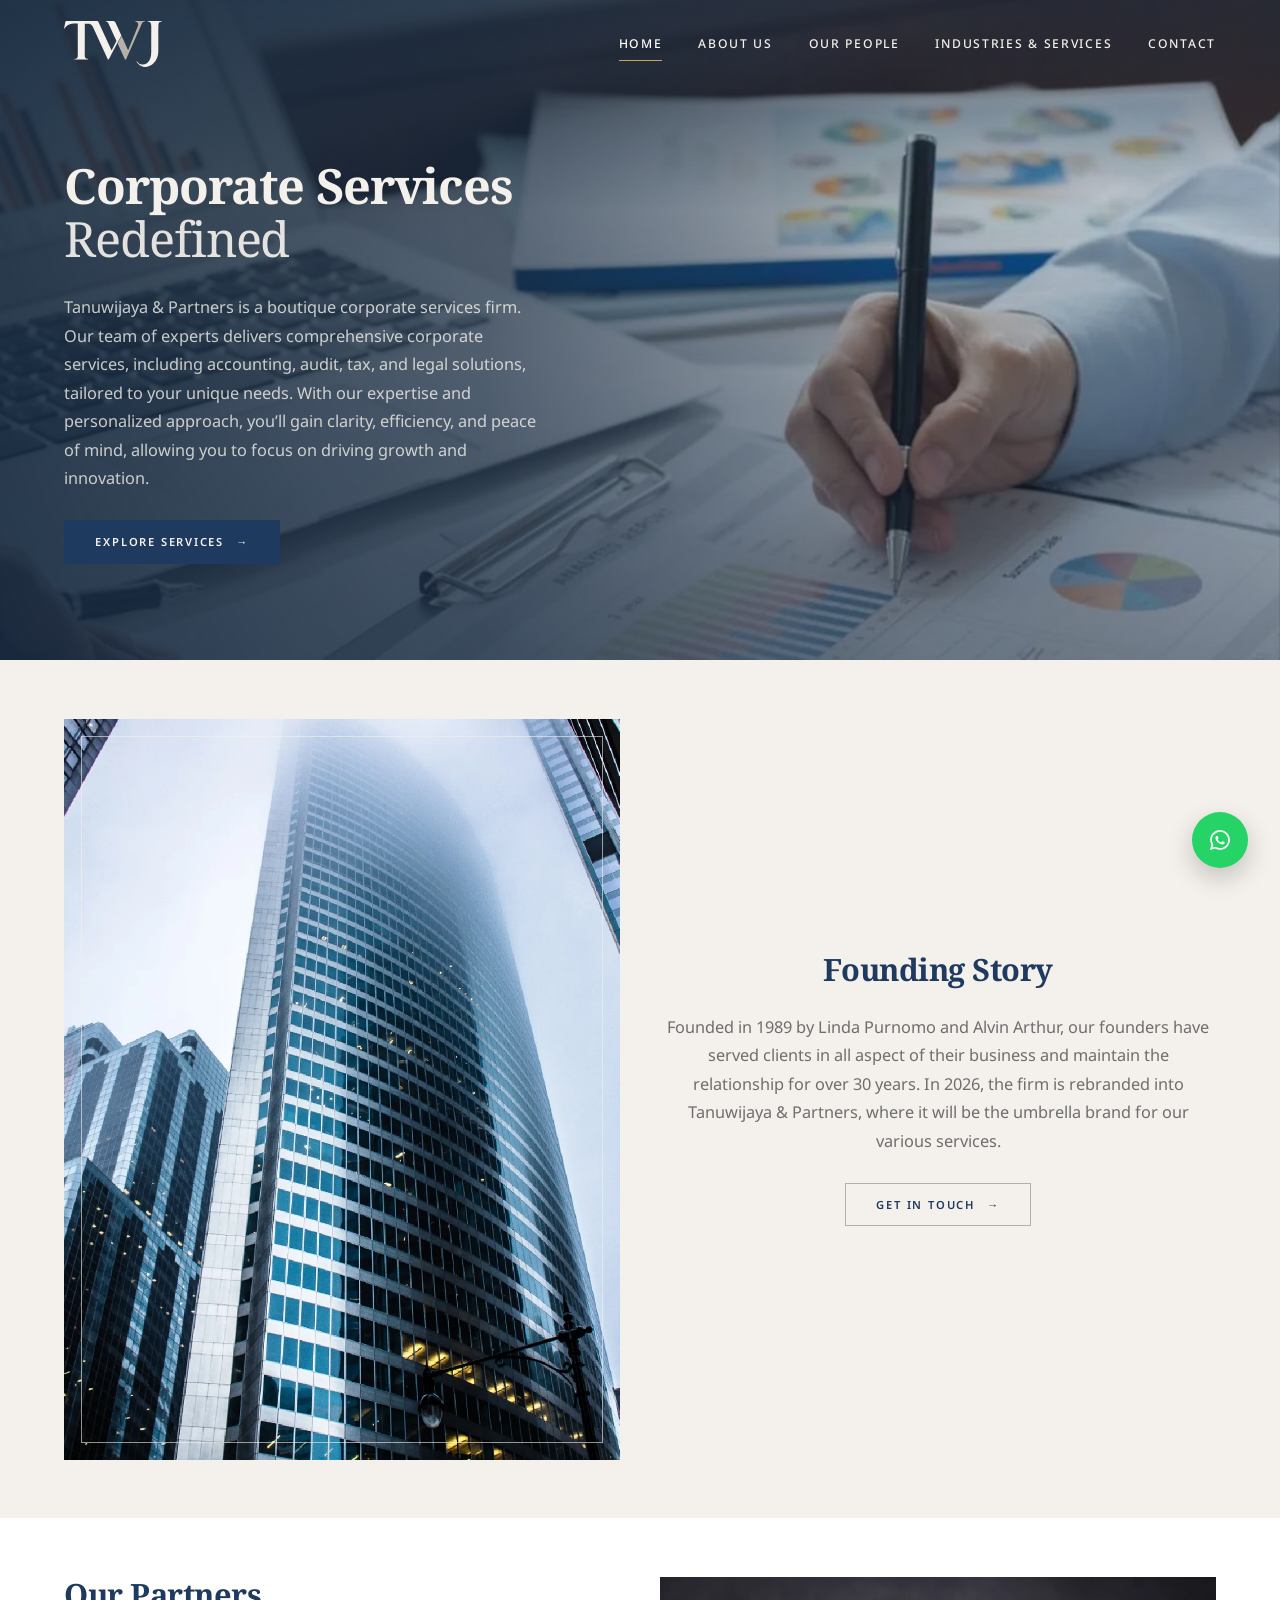
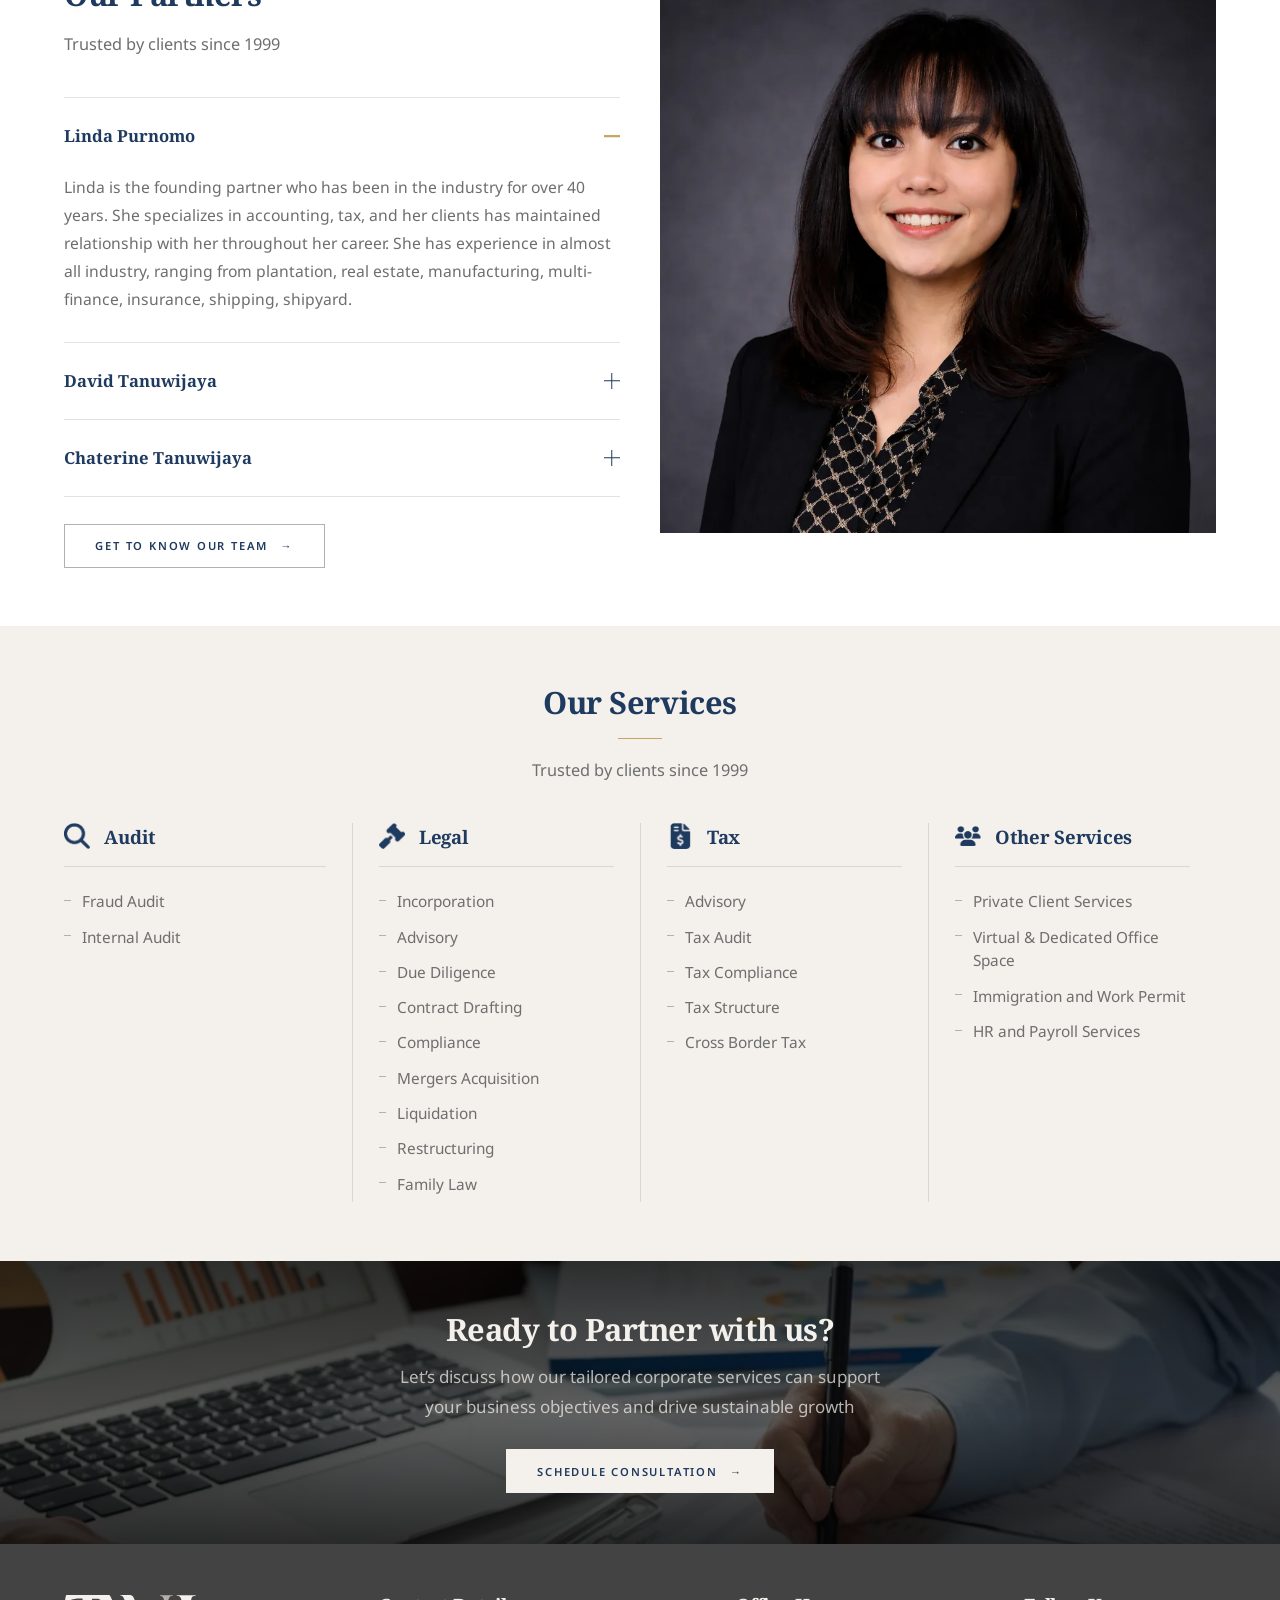
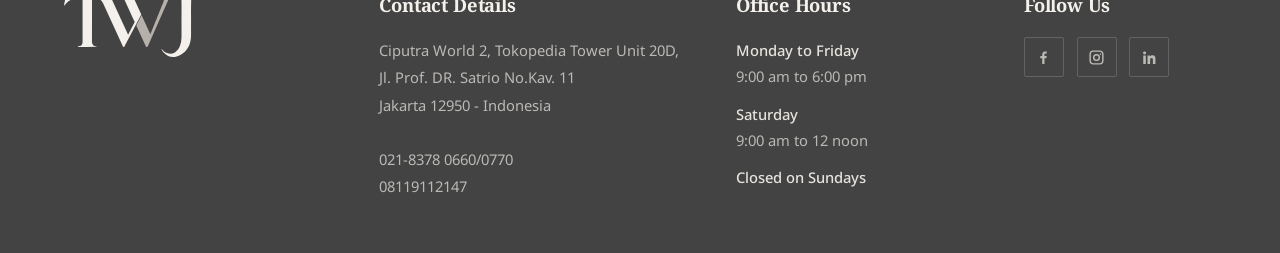
==== commit e4a0d737: "Build the client's button reference as written, and stop the header snapping Button: the reference s" ====
--- a/index.html
+++ b/index.html
@@ -61,7 +61,7 @@
   <div class="shell hero__inner">
     <h1 data-reveal>Corporate Services<span class="thin">Redefined</span></h1>
     <p class="lead" data-reveal style="--d:120ms">Tanuwijaya &amp; Partners is a boutique corporate services firm. Our team of experts delivers comprehensive corporate services, including accounting, audit, tax, and legal solutions, tailored to your unique needs. With our expertise and personalized approach, you&rsquo;ll gain clarity, efficiency, and peace of mind, allowing you to focus on driving growth and innovation.</p>
-    <div class="btn-row" data-reveal style="--d:220ms"><a class="btn" href="industries-services.html"><span class="btn__face"><span>Explore Services</span><span class="arrow" aria-hidden="true">&#8594;</span></span><span class="btn__face btn__face--on" aria-hidden="true"><span>Explore Services</span><span class="arrow" aria-hidden="true">&#8594;</span></span></a></div>
+    <div class="btn-row" data-reveal style="--d:220ms"><a class="btn" href="industries-services.html"><span>Explore Services</span><span class="arrow" aria-hidden="true">&#8594;</span></a></div>
   </div>
 </section>
 
@@ -74,7 +74,7 @@
       <div class="duo__text">
         <h2 class="h2" data-reveal>Founding Story</h2>
         <p class="lead mt-m" data-reveal style="--d:80ms">Founded in 1989 by Linda Purnomo and Alvin Arthur, our founders have served clients in all aspect of their business and maintain the relationship for over 30 years. In 2026, the firm is rebranded into Tanuwijaya &amp; Partners, where it will be the umbrella brand for our various services.</p>
-        <div class="btn-row" data-reveal><a class="btn btn--ghost" href="contact.html"><span class="btn__face"><span>Get in touch</span><span class="arrow" aria-hidden="true">&#8594;</span></span><span class="btn__face btn__face--on" aria-hidden="true"><span>Get in touch</span><span class="arrow" aria-hidden="true">&#8594;</span></span></a></div>
+        <div class="btn-row" data-reveal><a class="btn btn--ghost" href="contact.html"><span>Get in touch</span><span class="arrow" aria-hidden="true">&#8594;</span></a></div>
       </div>
     </div>
   </div>
@@ -102,7 +102,7 @@
         </button>
         <div class="acc__panel" id="p-chaterine"><div><p>Catherine advise foreign investment and local companies, representative office, permanent establishment and foundations. She also specializes in private clients (HNWI and UHNWI), both local and foreign. Prior to joining the family firm, she has worked for a major law-firm in Jakarta and Singapore where she handled matters related to investment, joint venture, M&amp;A and aviation. She now leads the tax practice of the firm. She holds a bachelor degree in Law from the University of Indonesia and a Master of International Tax Law degree from International Tax Center Leiden, the Netherlands. Chaterine is admitted to bar (PERADI) in Indonesia, a Certified Tax Consultant (KP A &amp; B), Certified Legal Auditor (CLA), and member of Ikatan Konsultan Pajak Indonesia (IKPI).</p></div></div>
       </div></div>
-        <div class="btn-row" data-reveal><a class="btn btn--ghost" href="our-people.html"><span class="btn__face"><span>Get to know our team</span><span class="arrow" aria-hidden="true">&#8594;</span></span><span class="btn__face btn__face--on" aria-hidden="true"><span>Get to know our team</span><span class="arrow" aria-hidden="true">&#8594;</span></span></a></div>
+        <div class="btn-row" data-reveal><a class="btn btn--ghost" href="our-people.html"><span>Get to know our team</span><span class="arrow" aria-hidden="true">&#8594;</span></a></div>
       </div>
       <div class="partner-figure" data-reveal style="--d:120ms">
         <div class="partner-figure__img"><img data-figure-target="linda" class="is-active" src="assets/img/people/linda-purnomo.webp" alt="Linda Purnomo" loading="lazy"><img data-figure-target="david" class="" src="assets/img/people/david-tanuwijaya.webp" alt="David Tanuwijaya" loading="lazy"><div class="partner-figure__placeholder" data-figure-target="chaterine"><b>CT</b></div></div>
@@ -139,7 +139,7 @@
   <div class="shell">
     <h2 class="h2" data-reveal>Ready to Partner with us?</h2>
     <p data-reveal style="--d:80ms">Let&rsquo;s discuss how our tailored corporate services can support your business objectives and drive sustainable growth</p>
-    <div class="btn-row" data-reveal style="--d:160ms"><a class="btn btn--solidLight" href="contact.html"><span class="btn__face"><span>Schedule Consultation</span><span class="arrow" aria-hidden="true">&#8594;</span></span><span class="btn__face btn__face--on" aria-hidden="true"><span>Schedule Consultation</span><span class="arrow" aria-hidden="true">&#8594;</span></span></a></div>
+    <div class="btn-row" data-reveal style="--d:160ms"><a class="btn btn--solidLight" href="contact.html"><span>Schedule Consultation</span><span class="arrow" aria-hidden="true">&#8594;</span></a></div>
   </div>
 </section>
 </main>
--- a/assets/css/style.css
+++ b/assets/css/style.css
@@ -32,20 +32,13 @@
   --ease: cubic-bezier(0.22, 0.61, 0.36, 1);
   --ease-out: cubic-bezier(0.16, 1, 0.3, 1);   /* movement */
   --ease-soft: cubic-bezier(0.4, 0, 0.2, 1);   /* colour */
-  --ease-swap: linear; /* colour blends evenly — easing makes them read as snaps */
-  --nav-fade: 0.55s;   /* how long the header takes to change, at any scroll speed */
-  /* The type waits for the ground. Light type is the legible one while the
-     ground is dark and dark type once it is bright; they are equally legible
-     at about 62% through the fade, so that is where the label, the mark and
-     the burger swap, quickly. Swapping them along with the ground instead
-     left the labels at 1.3:1 against it — near invisible for a third of a
-     second. The wait is shorter on the way back because the ground is falling
-     from luster, so it passes the same point sooner. */
-  --nav-swap: 0.06s;
-  --nav-wait-in: 0.35s;
-  --nav-wait-out: 0.2s;
-  --nav-wait-in-strong: 0.26s;   /* the current page is white, not luster */
-  --nav-wait-out-strong: 0.29s;
+  --ease-sweep: cubic-bezier(0.22, 1, 0.36, 1); /* the sweep, from the client's reference */
+  /* Everything in the header changes together, on one duration and one gentle
+     curve. An earlier version made the ground fade slowly while the type
+     swapped in 51ms to protect its contrast — that snap in the middle of a
+     slow fade is exactly what read as stiff. */
+  --nav-fade: 0.55s;
+  --ease-nav: cubic-bezier(0.4, 0, 0.2, 1);
   --header-h: 88px;
 }
 
@@ -142,32 +135,26 @@
 }
 
 /* ---------- 4. Buttons ------------------------------------- */
-/* The answer to a hover is a plane that wipes across, not a colour that
-   dissolves. Movement is what easing was made for — it has inertia, so a curve
-   reads as weight rather than as a snap.
-   The label is set twice, once in each colour, and the second copy is clipped
-   to exactly the same edge as the plane. So every letter is always the right
-   colour for whatever is under it, and the wipe cuts through the type as it
-   passes. Changing one label's colour instead — however it was timed — left
-   part of it sitting on the wrong plane and reading as a flash.
-   Both layers animate the same property, on the same curve, so the edge of the
-   plane and the edge of the type can never drift apart.
-   Corners stay square: this is a plane sliding under a hairline, and a radius
-   would soften the edge the whole page is built on. */
+/* The reference the client sent, kept as it was written: a plane behind the
+   label that scales out from the left on the way in and carries on out to the
+   right on the way out, so the sweep always travels the same direction. Its
+   curve is the reference's own. Only the palette, the square corners and the
+   page's uppercase label are ours.
+   Earlier versions of this rebuilt the sweep with clip-path, which reverses on
+   the way out — that is why it never matched. */
 .btn {
   --btn-bg: var(--navy);       /* the plane it rests on */
   --btn-fg: var(--luster);     /* the label at rest */
   --btn-bd: var(--navy);
-  --btn-fill: var(--luster);   /* the plane that wipes across */
+  --btn-fill: var(--luster);   /* the plane that sweeps across */
   --btn-fg-on: var(--navy);    /* the label once it has */
   --btn-bd-on: var(--navy);
-  --btn-wipe: 0.55s;
 
   position: relative;
-  isolation: isolate;
+  overflow: hidden;
   display: inline-flex;
   align-items: center;
-  justify-content: center;
+  gap: 0.75rem;
   padding: 0.95rem 1.9rem;
   background: var(--btn-bg);
   color: var(--btn-fg);
@@ -180,56 +167,36 @@
   text-transform: uppercase;
   line-height: 1;
   cursor: pointer;
-  transition: border-color var(--btn-wipe) var(--ease-out), transform 0.12s var(--ease-soft);
+  transition:
+    color 0.4s var(--ease-sweep),
+    border-color 0.45s var(--ease-sweep),
+    transform 0.12s var(--ease-soft);
 }
 .btn::before {
   content: "";
   position: absolute;
   inset: 0;
-  z-index: -1;
   background: var(--btn-fill);
-}
-/* The two faces are exact complements: the resting one gives up the width the
-   arriving one takes, so their glyphs never overlap and no edge is drawn
-   twice. Same property, same curve, same duration as the plane, so the type
-   is cut at exactly the plane's edge. */
-.btn__face {
-  display: inline-flex;
-  align-items: center;
-  gap: 0.75rem;
-}
-.btn__face--on {
-  position: absolute;
-  inset: 0;
-  justify-content: center;
-  color: var(--btn-fg-on);
-}
-.btn::before,
-.btn__face,
-.btn__face--on { transition: clip-path var(--btn-wipe) var(--ease-out); }
-.btn::before,
-.btn__face--on { clip-path: inset(0 100% 0 0); }
-/* :not() matters — the arriving face carries both classes, so a bare
-   .btn__face rule placed after it would un-clip it and show both labels */
-.btn__face:not(.btn__face--on) { clip-path: inset(0 0 0 0); }
-
+  transform: scaleX(0);
+  transform-origin: right;
+  transition: transform 0.45s var(--ease-sweep);
+}
+.btn span { position: relative; z-index: 1; }
+.btn:hover::before,
+.btn:focus-visible::before {
+  transform: scaleX(1);
+  transform-origin: left;
+}
 .btn:hover,
 .btn:focus-visible {
+  color: var(--btn-fg-on);
   border-color: var(--btn-bd-on);
-  /* entering is quicker, so the button answers the cursor */
-  --btn-wipe: 0.5s;
-}
-.btn:hover::before,
-.btn:focus-visible::before,
-.btn:hover .btn__face--on,
-.btn:focus-visible .btn__face--on { clip-path: inset(0 0 0 0); }
-.btn:hover .btn__face:not(.btn__face--on),
-.btn:focus-visible .btn__face:not(.btn__face--on) { clip-path: inset(0 0 0 100%); }
+}
 /* the press keeps the hover state and only settles a pixel — restating the
    resting colours here made a click flip back and out again */
 .btn:active { transform: translateY(1px); }
-.btn .arrow { transition: transform var(--btn-wipe) var(--ease-out); }
-.btn:hover .arrow, .btn:focus-visible .arrow { transform: translateX(4px); }
+.btn .arrow { transition: transform 0.4s var(--ease-sweep); }
+.btn:hover .arrow, .btn:focus-visible .arrow { transform: translateX(5px); }
 
 .btn--ghost {
   --btn-bg: transparent;
@@ -275,7 +242,7 @@
   content: "";
   position: absolute;
   opacity: 0;
-  transition: opacity var(--nav-fade) var(--ease-swap);
+  transition: opacity var(--nav-fade) var(--ease-nav);
   pointer-events: none;
 }
 .header::before {
@@ -299,9 +266,7 @@
 .brand__mark { position: relative; display: block; height: 46px; }
 .brand__mark img { display: block; height: 100%; width: auto; }
 .brand__mark .mark-light,
-.brand__mark .mark-dark { transition: opacity var(--nav-swap) var(--ease-swap) var(--nav-wait-out); }
-.header.is-solid .brand__mark .mark-light,
-.header.is-solid .brand__mark .mark-dark { transition-delay: var(--nav-wait-in); }
+.brand__mark .mark-dark { transition: opacity var(--nav-fade) var(--ease-nav); }
 .brand__mark .mark-dark { position: absolute; inset: 0; opacity: 0; }
 .header.is-solid .brand__mark .mark-dark { opacity: 1; }
 /* the outgoing mark has to leave as the incoming one arrives, or both sit on
@@ -318,24 +283,15 @@
   text-transform: uppercase;
   color: var(--luster);
   padding-block: 0.4rem;
-  transition: color var(--nav-swap) var(--ease-swap) var(--nav-wait-out);
-}
-.header.is-solid .nav a { color: var(--slate); transition-delay: var(--nav-wait-in); }
-/* the current page sits at the far ends of the scale, white and navy, so it
-   stays legible longer and can hand over nearer the middle of the fade */
-.nav a[aria-current="page"] {
-  color: #ffffff;
-  transition: color var(--nav-swap) var(--ease-swap) var(--nav-wait-out-strong);
-}
-.header.is-solid .nav a[aria-current="page"] {
-  color: var(--navy);
-  transition-delay: var(--nav-wait-in-strong);
-}
+  transition: color var(--nav-fade) var(--ease-nav);
+}
+.header.is-solid .nav a { color: var(--slate); }
+.nav a[aria-current="page"] { color: #ffffff; }
+.header.is-solid .nav a[aria-current="page"] { color: var(--navy); }
 /* answering the cursor is a different job from following the scroll, so hover
-   keeps its own timing and never inherits the wait — listed last so it wins
-   on the current page's own link */
-.nav a:hover { color: #ffffff; transition: color 0.28s var(--ease-swap); }
-.header.is-solid .nav a:hover { color: var(--navy); transition: color 0.28s var(--ease-swap); }
+   is quicker — listed last so it wins on the current page's own link */
+.nav a:hover { color: #ffffff; transition: color 0.28s var(--ease-nav); }
+.header.is-solid .nav a:hover { color: var(--navy); transition: color 0.28s var(--ease-nav); }
 .nav a::after {
   content: "";
   position: absolute;
@@ -366,13 +322,9 @@
   width: 26px;
   background: var(--luster);
   transition: transform 0.4s var(--ease-out), opacity 0.3s var(--ease-out),
-    background var(--nav-swap) var(--ease-swap) var(--nav-wait-out);
-}
-.header.is-solid .burger span {
-  background: var(--navy);
-  transition: transform 0.4s var(--ease-out), opacity 0.3s var(--ease-out),
-    background var(--nav-swap) var(--ease-swap) var(--nav-wait-in);
-}
+    background var(--nav-fade) var(--ease-nav);
+}
+.header.is-solid .burger span { background: var(--navy); }
 .burger[aria-expanded="true"] span:nth-child(1) { transform: translateY(7.5px) rotate(45deg); }
 .burger[aria-expanded="true"] span:nth-child(2) { opacity: 0; }
 .burger[aria-expanded="true"] span:nth-child(3) { transform: translateY(-7.5px) rotate(-45deg); }
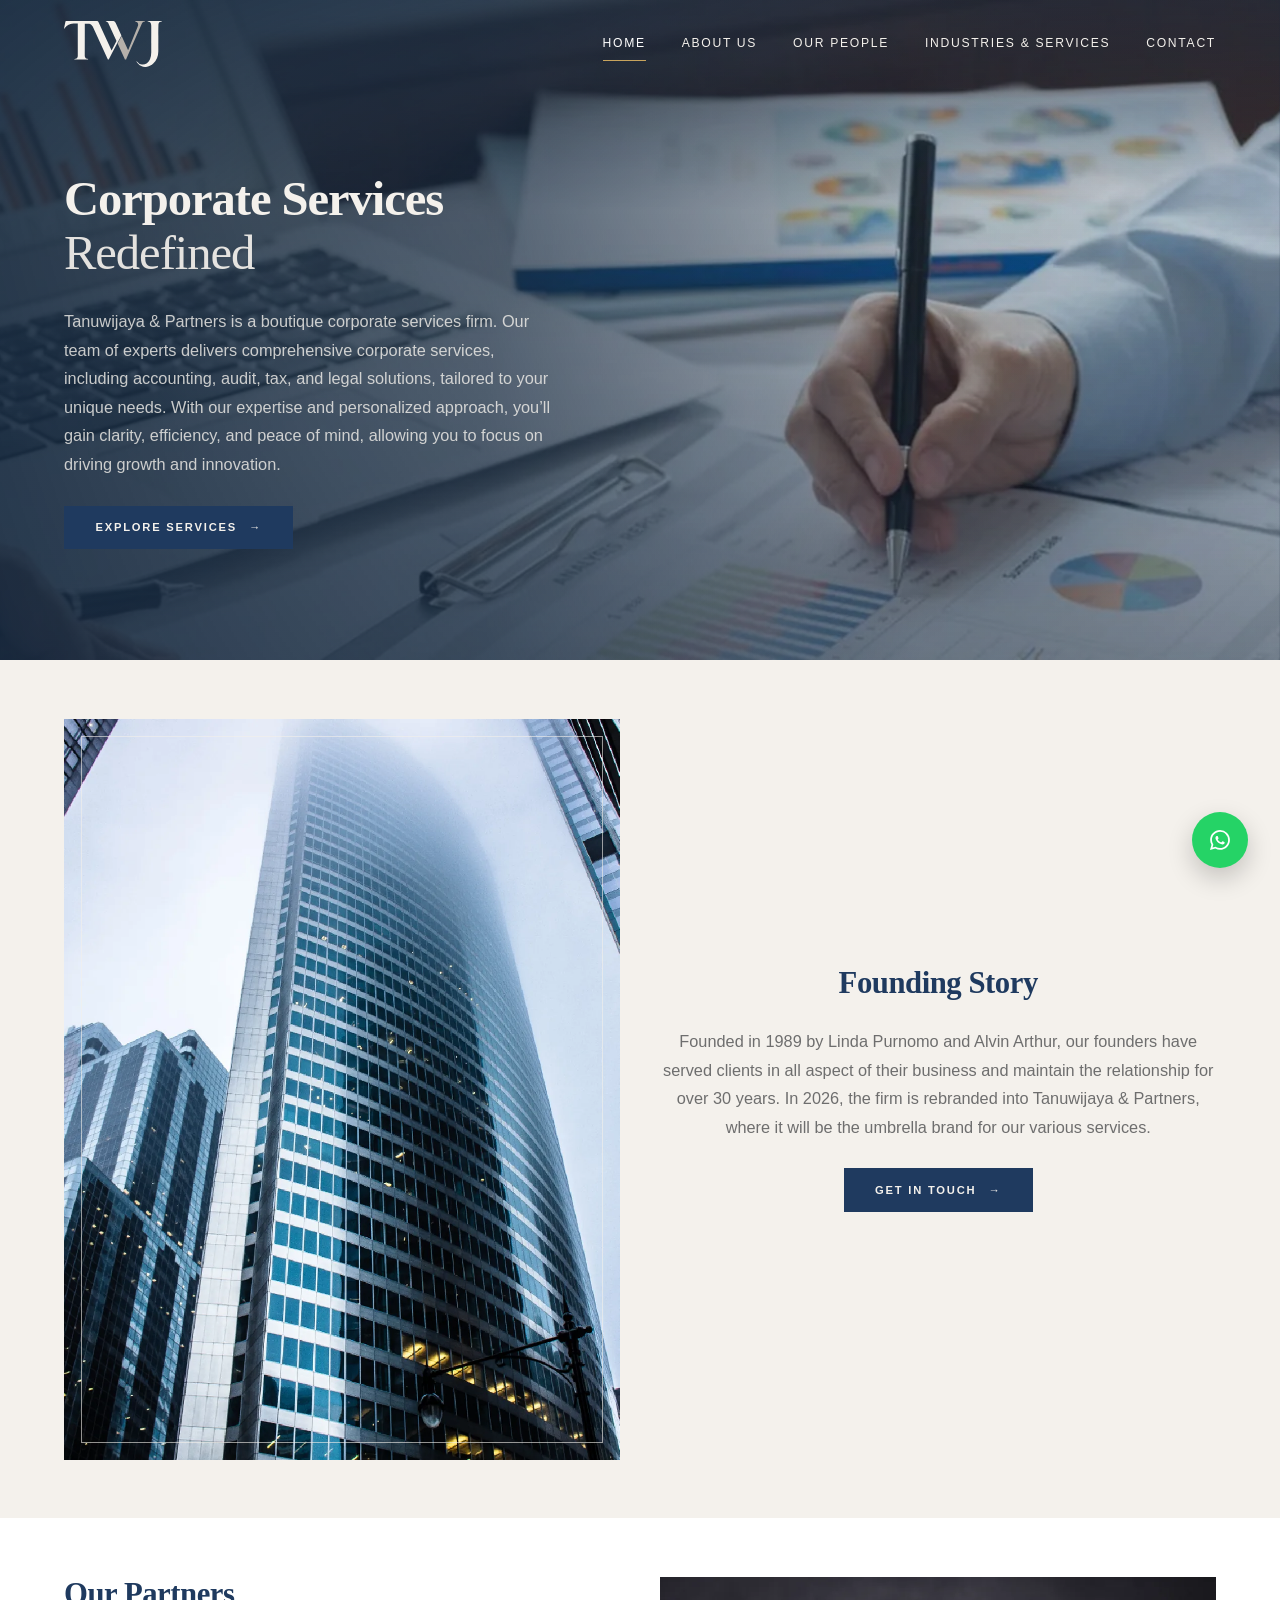
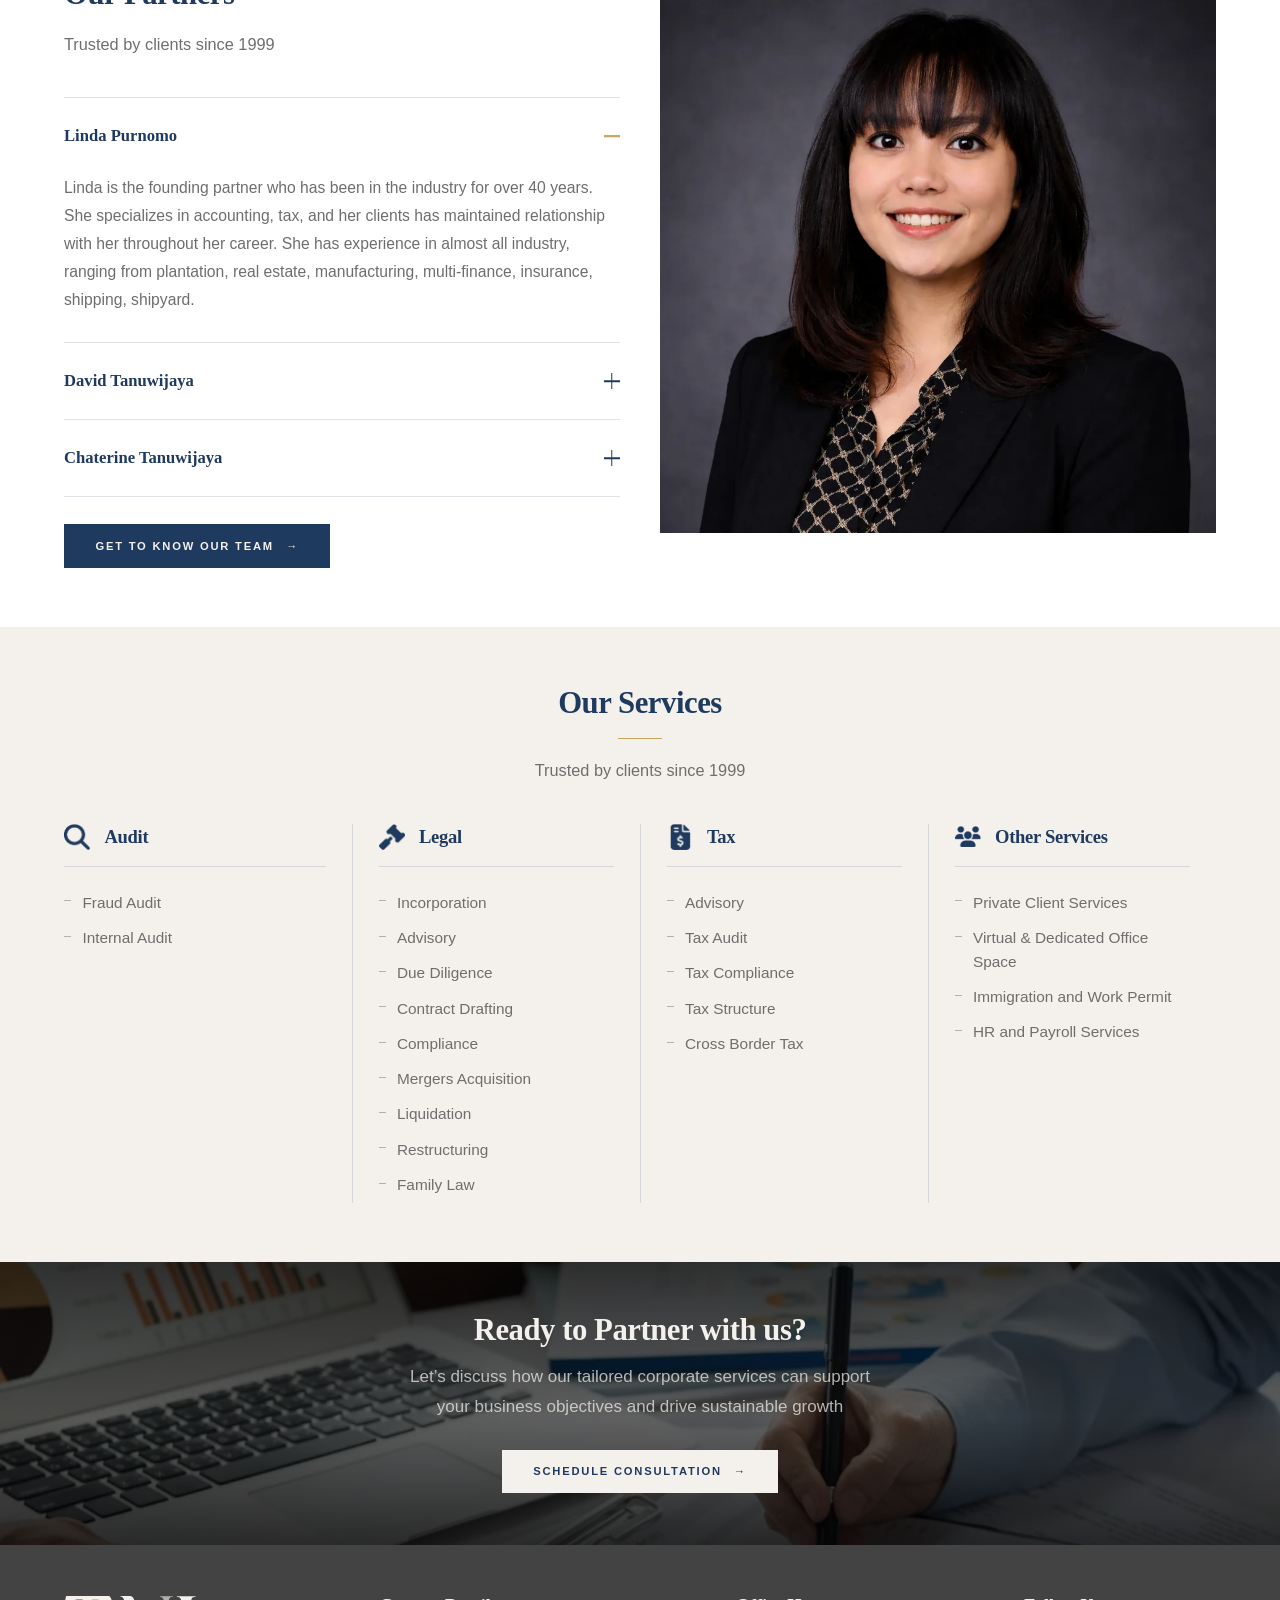
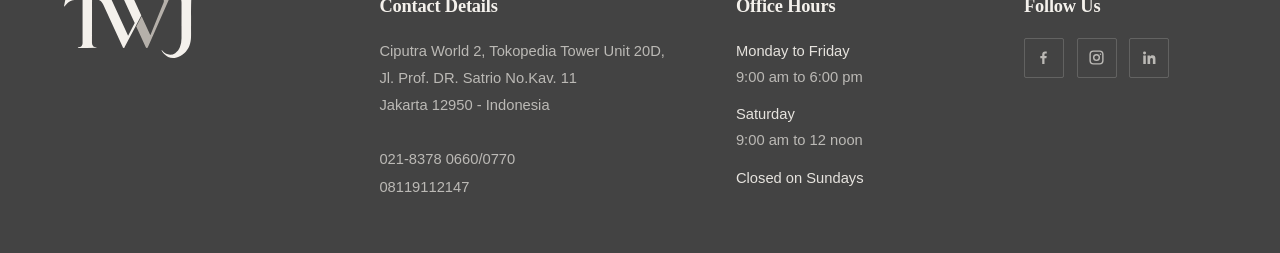
==== commit 658c8ac1: "Harden the site, and say why the code is as it is rather than how it got there Security review. The " ====
--- a/index.html
+++ b/index.html
@@ -2,6 +2,7 @@
 <html lang="en">
 <head>
 <meta charset="utf-8">
+<meta http-equiv="Content-Security-Policy" content="default-src 'self'; script-src 'self'; style-src 'self' 'unsafe-inline' https://fonts.googleapis.com; font-src 'self' https://fonts.gstatic.com; img-src 'self' data:; connect-src 'none'; object-src 'none'; base-uri 'self'; form-action 'none'; upgrade-insecure-requests">
 <meta name="viewport" content="width=device-width, initial-scale=1">
 <title>Home - Tanuwijaya &amp; Partners</title>
 <meta name="description" content="Tanuwijaya &amp; Partners is a boutique corporate services firm delivering accounting, audit, tax and legal solutions.">
@@ -10,7 +11,7 @@
 <meta property="og:type" content="website">
 <meta property="og:title" content="Home - Tanuwijaya &amp; Partners">
 <meta property="og:description" content="Tanuwijaya &amp; Partners is a boutique corporate services firm delivering accounting, audit, tax and legal solutions.">
-<meta property="og:image" content="assets/img/hero-home.webp">
+<meta property="og:image" content="assets/img/hero/home.webp">
 <link rel="preconnect" href="https://fonts.googleapis.com">
 <link rel="preconnect" href="https://fonts.gstatic.com" crossorigin>
 <link href="https://fonts.googleapis.com/css2?family=Noto+Sans:ital,wght@0,400;0,500;0,600;1,400&family=Noto+Serif:ital,wght@0,400;0,700;1,400&display=swap" rel="stylesheet">
@@ -56,7 +57,7 @@
 </div>
 <main id="main">
 <section class="hero">
-  <div class="hero__media"><img src="assets/img/hero-home.webp" alt="Advisers reviewing financial reports with a client" fetchpriority="high" width="2000" height="1180"></div>
+  <div class="hero__media"><img src="assets/img/hero/home.webp" alt="Advisers reviewing financial reports with a client" fetchpriority="high" width="2000" height="1180"></div>
   <div class="hero__scrim"></div>
   <div class="shell hero__inner">
     <h1 data-reveal>Corporate Services<span class="thin">Redefined</span></h1>
@@ -69,7 +70,7 @@
   <div class="shell">
     <div class="duo duo--center">
       <div class="figure figure--inset" data-reveal>
-        <img class="ratio-3x4" src="assets/img/story-building.webp" alt="Office towers in the Jakarta business district" loading="lazy" width="1100" height="1467">
+        <img class="ratio-3x4" src="assets/img/section/building.webp" alt="Office towers in the Jakarta business district" loading="lazy" width="1100" height="1467">
       </div>
       <div class="duo__text">
         <h2 class="h2" data-reveal>Founding Story</h2>
@@ -135,7 +136,7 @@
 </section>
 
 <section class="cta">
-  <div class="cta__bg"><img src="assets/img/cta-band.webp" alt="" aria-hidden="true" loading="lazy" width="1840" height="520"></div>
+  <div class="cta__bg"><img src="assets/img/section/cta-band.webp" alt="" aria-hidden="true" loading="lazy" width="1840" height="520"></div>
   <div class="shell">
     <h2 class="h2" data-reveal>Ready to Partner with us?</h2>
     <p data-reveal style="--d:80ms">Let&rsquo;s discuss how our tailored corporate services can support your business objectives and drive sustainable growth</p>
--- a/assets/css/style.css
+++ b/assets/css/style.css
@@ -29,27 +29,41 @@
   --shell: 1320px;
   --gutter: clamp(1.25rem, 5vw, 4.5rem);
   --section: clamp(2.6rem, 4.6vw, 4.5rem);
-  --ease: cubic-bezier(0.22, 0.61, 0.36, 1);
-  --ease-out: cubic-bezier(0.16, 1, 0.3, 1);   /* movement */
-  --ease-soft: cubic-bezier(0.4, 0, 0.2, 1);   /* colour */
-  --ease-sweep: cubic-bezier(0.22, 1, 0.36, 1); /* the sweep, from the client's reference */
-  /* Everything in the header changes together, on one duration and one gentle
-     curve. An earlier version made the ground fade slowly while the type
-     swapped in 51ms to protect its contrast — that snap in the middle of a
-     slow fade is exactly what read as stiff. */
-  --nav-fade: 0.55s;
-  --ease-nav: cubic-bezier(0.4, 0, 0.2, 1);
+  /* the site moves on one curve */
+  --ease-out: cubic-bezier(0.25, 1, 0.5, 1);
+  /* the button's colour swap, picked in the button lab */
+  --ease-btn: cubic-bezier(0.22, 1, 0.36, 1);
+  /* the press answers the finger, so it is fastest at the start */
+  --ease-press: cubic-bezier(0, 0, 0.2, 1);
+
+  /* The header changes state the way twj.co.id does: crossing a line just off
+     the top, not a value read off the scroll position. */
+  --nav-fade: 0.4s;
   --header-h: 88px;
 }
 
 @media (max-width: 700px) {
-  :root { --header-h: 66px; }
-  .brand img { height: 36px; }
+  :root {
+    --header-h: 66px;
+  }
+
+  .brand img {
+    height: 36px;
+  }
 }
 
 /* ---------- 2. Reset --------------------------------------- */
-*, *::before, *::after { box-sizing: border-box; }
-html { -webkit-text-size-adjust: 100%; scroll-behavior: smooth; }
+*,
+*::before,
+*::after {
+  box-sizing: border-box;
+}
+
+html {
+  -webkit-text-size-adjust: 100%;
+  scroll-behavior: smooth;
+}
+
 body {
   margin: 0;
   background: var(--luster);
@@ -61,10 +75,29 @@
   text-rendering: optimizeLegibility;
   overflow-x: hidden;
 }
-img, svg { max-width: 100%; display: block; }
-a { color: inherit; text-decoration: none; }
-button, input, textarea, select { font: inherit; color: inherit; }
-h1, h2, h3, h4 {
+
+img,
+svg {
+  max-width: 100%;
+  display: block;
+}
+
+a {
+  color: inherit;
+  text-decoration: none;
+}
+
+button,
+input,
+textarea {
+  font: inherit;
+  color: inherit;
+}
+
+h1,
+h2,
+h3,
+h4 {
   font-family: var(--serif);
   font-weight: 700;
   color: var(--navy);
@@ -73,10 +106,25 @@
   letter-spacing: -0.015em;
   text-wrap: balance;
 }
-p { margin: 0 0 1.15em; }
-p:last-child { margin-bottom: 0; }
-ul { margin: 0; padding: 0; list-style: none; }
-::selection { background: var(--navy); color: var(--luster); }
+
+p {
+  margin: 0 0 1.15em;
+}
+
+p:last-child {
+  margin-bottom: 0;
+}
+
+ul {
+  margin: 0;
+  padding: 0;
+  list-style: none;
+}
+
+::selection {
+  background: var(--navy);
+  color: var(--luster);
+}
 
 /* ---------- 3. Layout primitives --------------------------- */
 .shell {
@@ -85,20 +133,37 @@
   margin-inline: auto;
   padding-inline: var(--gutter);
 }
-.section { padding-block: var(--section); position: relative; }
-.section--luster { background: var(--luster); }
-.section--white { background: var(--white); }
-
-.h2 { font-size: clamp(1.55rem, 2.4vw, 2.15rem); }
+
+.section {
+  padding-block: var(--section);
+  position: relative;
+}
+
+.section--luster {
+  background: var(--luster);
+}
+
+.section--white {
+  background: var(--white);
+}
+
+.h2 {
+  font-size: clamp(1.55rem, 2.4vw, 2.15rem);
+}
+
 .lead {
   font-size: clamp(1.02rem, 1.2vw, 1.15rem);
   line-height: 1.75;
   max-width: 62ch;
 }
-.center { text-align: center; }
+
 
 /* section heading — centred (Clients, Partners, Companies, Offices) */
-.sec-head { text-align: center; margin-bottom: clamp(1.7rem, 3vw, 2.5rem); }
+.sec-head {
+  text-align: center;
+  margin-bottom: clamp(1.7rem, 3vw, 2.5rem);
+}
+
 .sec-head h2::after {
   content: "";
   display: block;
@@ -107,6 +172,7 @@
   margin: 1.1rem auto 0;
   background: var(--gold);
 }
+
 .sec-head p {
   margin: 1.05rem auto 0;
   max-width: 68ch;
@@ -114,12 +180,27 @@
 }
 
 /* section heading — label on the left, content on the right */
-.split-label { display: grid; gap: 2.2rem; }
+.split-label {
+  display: grid;
+  gap: 2.2rem;
+}
+
 @media (min-width: 980px) {
-  .split-label { grid-template-columns: 220px 1fr; gap: clamp(2rem, 4vw, 3.6rem); }
-  .split-label__aside { position: sticky; top: 118px; }
-}
-.split-label__aside h2 { font-size: clamp(1.45rem, 2vw, 1.85rem); }
+  .split-label {
+    grid-template-columns: 220px 1fr;
+    gap: clamp(2rem, 4vw, 3.6rem);
+  }
+
+  .split-label__aside {
+    position: sticky;
+    top: 118px;
+  }
+}
+
+.split-label__aside h2 {
+  font-size: clamp(1.45rem, 2vw, 1.85rem);
+}
+
 .split-label__aside h2::after {
   content: "";
   display: block;
@@ -128,35 +209,29 @@
   margin-top: 1.1rem;
   background: var(--gold);
 }
-.split-label__aside p {
-  margin-top: 1rem;
-  font-size: 0.95rem;
-  color: var(--silver);
-}
+
 
 /* ---------- 4. Buttons ------------------------------------- */
-/* The reference the client sent, kept as it was written: a plane behind the
-   label that scales out from the left on the way in and carries on out to the
-   right on the way out, so the sweep always travels the same direction. Its
-   curve is the reference's own. Only the palette, the square corners and the
-   page's uppercase label are ours.
-   Earlier versions of this rebuilt the sweep with clip-path, which reverses on
-   the way out — that is why it never matched. */
+/* One gesture: the two colours trade places. Each button names the plane,
+   label and hairline it rests on and the three it lands on, so a variant is
+   six custom properties and no new rules. No lift or shadow — the hover has
+   one thing to say. Square corners match the page's hairlines. The timing
+   was chosen in the button lab. */
 .btn {
-  --btn-bg: var(--navy);       /* the plane it rests on */
-  --btn-fg: var(--luster);     /* the label at rest */
+  --btn-bg: var(--navy);
+  --btn-fg: var(--luster);
   --btn-bd: var(--navy);
-  --btn-fill: var(--luster);   /* the plane that sweeps across */
-  --btn-fg-on: var(--navy);    /* the label once it has */
+  --btn-bg-on: var(--luster);
+  --btn-fg-on: var(--navy);
   --btn-bd-on: var(--navy);
-
-  position: relative;
-  overflow: hidden;
+  --btn-swap: 0.67s;
+  --btn-press: 0.16s;
+
   display: inline-flex;
   align-items: center;
   gap: 0.75rem;
   padding: 0.95rem 1.9rem;
-  background: var(--btn-bg);
+  background-color: var(--btn-bg);
   color: var(--btn-fg);
   border: 1px solid var(--btn-bd);
   border-radius: 0;
@@ -167,68 +242,75 @@
   text-transform: uppercase;
   line-height: 1;
   cursor: pointer;
+  scale: 1;
   transition:
-    color 0.4s var(--ease-sweep),
-    border-color 0.45s var(--ease-sweep),
-    transform 0.12s var(--ease-soft);
-}
-.btn::before {
-  content: "";
-  position: absolute;
-  inset: 0;
-  background: var(--btn-fill);
-  transform: scaleX(0);
-  transform-origin: right;
-  transition: transform 0.45s var(--ease-sweep);
-}
-.btn span { position: relative; z-index: 1; }
-.btn:hover::before,
-.btn:focus-visible::before {
-  transform: scaleX(1);
-  transform-origin: left;
-}
+    background-color var(--btn-swap) var(--ease-btn),
+    color var(--btn-swap) var(--ease-btn),
+    border-color var(--btn-swap) var(--ease-btn),
+    scale var(--btn-press) var(--ease-press);
+}
+
 .btn:hover,
 .btn:focus-visible {
+  background-color: var(--btn-bg-on);
   color: var(--btn-fg-on);
   border-color: var(--btn-bd-on);
 }
-/* the press keeps the hover state and only settles a pixel — restating the
-   resting colours here made a click flip back and out again */
-.btn:active { transform: translateY(1px); }
-.btn .arrow { transition: transform 0.4s var(--ease-sweep); }
-.btn:hover .arrow, .btn:focus-visible .arrow { transform: translateX(5px); }
-
+
+/* The press: the button compresses, the way a key gives under a finger. Down
+   is quicker than up — a real key resists, then springs. `scale` is its own
+   property here so speeding the press up cannot speed the hover up with it. */
+.btn:active {
+  --btn-press: 0.09s;
+  scale: 0.97;
+}
+
+.btn .arrow {
+  display: inline-block;
+  transition: transform var(--btn-swap) var(--ease-btn);
+}
+
+.btn:hover .arrow,
+.btn:focus-visible .arrow {
+  transform: translateX(4px);
+}
+
+/* The inverse of the others: it rests filled and clears on hover, the same
+   move the band's button makes. The clear value is navy at zero alpha, not
+   `transparent` — `transparent` is black with no alpha, so fading to it drags
+   the fill through grey on its way out. */
 .btn--ghost {
-  --btn-bg: transparent;
-  --btn-fg: var(--navy);
-  --btn-bd: var(--silver);
-  --btn-fill: var(--navy);
-  --btn-fg-on: var(--luster);
-  --btn-bd-on: var(--navy);
-}
-/* on the dark band: a cream plane that fills navy inside its own hairline */
+  --btn-bg: var(--navy);
+  --btn-fg: var(--luster);
+  --btn-bd: var(--navy);
+  --btn-bg-on: rgba(31, 58, 95, 0);
+  --btn-fg-on: var(--navy);
+  --btn-bd-on: var(--silver);
+}
+
+/* On the dark band the fill clears to its hairline and the photograph carries
+   the state. Cream at zero alpha, not `transparent`: `transparent` is black
+   with no alpha, and a fade to it passes through grey. */
 .btn--solidLight {
   --btn-bg: var(--luster);
   --btn-fg: var(--navy);
   --btn-bd: var(--luster);
-  --btn-fill: var(--navy);
+  --btn-bg-on: rgba(244, 241, 236, 0);
   --btn-fg-on: var(--luster);
   --btn-bd-on: var(--luster);
 }
-.btn-row { display: flex; flex-wrap: wrap; gap: 0.9rem; margin-top: 1.7rem; }
-
-/* rows and cards answer the same way: a change of tone, not a lift */
-.acc__item { transition: background 0.45s var(--ease-soft); }
-.acc__item:hover { background: rgba(31, 58, 95, 0.025); }
-.acc__btn:active { opacity: 0.72; }
-.person__media, .clients__cell { transition: opacity 0.35s var(--ease-out); }
+
+.btn-row {
+  display: flex;
+  flex-wrap: wrap;
+  gap: 0.9rem;
+  margin-top: 1.7rem;
+}
 
 /* ---------- 5. Header -------------------------------------- */
-/* Transparent while the banner is behind it, warm white once you scroll. The
-   handover runs on its own clock, not the visitor's: crossing the line starts
-   a fixed fade, so it takes the same half second whether the page was nudged
-   or flung. Tying it to scroll position instead made its speed equal to the
-   scroll speed — one flick of the wheel and the whole change was over. */
+/* Transparent over the banner, warm white once scrolled. The script only says
+   which side of the line the page is on; the fade runs here on a fixed
+   duration, so it looks the same however fast the page is scrolled. */
 .header {
   position: fixed;
   inset: 0 0 auto;
@@ -237,44 +319,98 @@
   display: flex;
   align-items: center;
 }
+
 .header::before,
 .header::after {
   content: "";
   position: absolute;
   opacity: 0;
-  transition: opacity var(--nav-fade) var(--ease-nav);
+  transition: opacity var(--nav-fade) var(--ease-out);
   pointer-events: none;
 }
+
 .header::before {
   inset: 0;
-  background: var(--luster);
-  box-shadow: 0 6px 18px rgba(31, 58, 95, 0.07);
-}
+  background: rgba(244, 241, 236, 0.94);
+  backdrop-filter: blur(14px);
+  -webkit-backdrop-filter: blur(14px);
+  box-shadow: 0 8px 24px rgba(31, 58, 95, 0.06);
+}
+
 .header::after {
   inset: auto 0 0;
   height: 1px;
   background: linear-gradient(90deg,
-    rgba(200, 164, 93, 0) 0%,
-    rgba(200, 164, 93, 0.6) 22%,
-    rgba(200, 164, 93, 0.6) 78%,
-    rgba(200, 164, 93, 0) 100%);
-}
-.header.is-solid::before, .header.is-solid::after { opacity: 1; }
-.header .shell { position: relative; display: flex; align-items: center; justify-content: space-between; gap: 2rem; width: 100%; }
-
-.brand { display: flex; align-items: center; }
-.brand__mark { position: relative; display: block; height: 46px; }
-.brand__mark img { display: block; height: 100%; width: auto; }
+      rgba(200, 164, 93, 0) 0%,
+      rgba(200, 164, 93, 0.6) 22%,
+      rgba(200, 164, 93, 0.6) 78%,
+      rgba(200, 164, 93, 0) 100%);
+}
+
+.header.is-solid::before,
+.header.is-solid::after {
+  opacity: 1;
+}
+
+.header .shell {
+  position: relative;
+  display: flex;
+  align-items: center;
+  justify-content: space-between;
+  gap: 2rem;
+  width: 100%;
+}
+
+.brand {
+  display: flex;
+  align-items: center;
+}
+
+.brand__mark {
+  position: relative;
+  display: block;
+  height: 46px;
+}
+
+.brand__mark img {
+  display: block;
+  height: 100%;
+  width: auto;
+}
+
 .brand__mark .mark-light,
-.brand__mark .mark-dark { transition: opacity var(--nav-fade) var(--ease-nav); }
-.brand__mark .mark-dark { position: absolute; inset: 0; opacity: 0; }
-.header.is-solid .brand__mark .mark-dark { opacity: 1; }
+.brand__mark .mark-dark {
+  transition: opacity var(--nav-fade) var(--ease-out);
+}
+
+.brand__mark .mark-dark {
+  position: absolute;
+  inset: 0;
+  opacity: 0;
+}
+
+.header.is-solid .brand__mark .mark-dark {
+  opacity: 1;
+}
+
 /* the outgoing mark has to leave as the incoming one arrives, or both sit on
    top of each other and the W reads doubled */
-.header.is-solid .brand__mark .mark-light { opacity: 0; }
-
-.nav { display: none; align-items: center; gap: clamp(1.4rem, 2.8vw, 2.8rem); }
-@media (min-width: 940px) { .nav { display: flex; } }
+.header.is-solid .brand__mark .mark-light {
+  opacity: 0;
+}
+
+.nav {
+  display: none;
+  align-items: center;
+  gap: clamp(1.4rem, 2.8vw, 2.8rem);
+}
+
+@media (min-width: 940px) {
+  .nav {
+    display: flex;
+  }
+}
+
 .nav a {
   position: relative;
   font-size: 0.76rem;
@@ -283,67 +419,134 @@
   text-transform: uppercase;
   color: var(--luster);
   padding-block: 0.4rem;
-  transition: color var(--nav-fade) var(--ease-nav);
-}
-.header.is-solid .nav a { color: var(--slate); }
-.nav a[aria-current="page"] { color: #ffffff; }
-.header.is-solid .nav a[aria-current="page"] { color: var(--navy); }
+  transition: color var(--nav-fade) var(--ease-out);
+}
+
+.header.is-solid .nav a {
+  color: var(--slate);
+}
+
+.nav a[aria-current="page"] {
+  color: #ffffff;
+}
+
+.header.is-solid .nav a[aria-current="page"] {
+  color: var(--navy);
+}
+
 /* answering the cursor is a different job from following the scroll, so hover
    is quicker — listed last so it wins on the current page's own link */
-.nav a:hover { color: #ffffff; transition: color 0.28s var(--ease-nav); }
-.header.is-solid .nav a:hover { color: var(--navy); transition: color 0.28s var(--ease-nav); }
+.nav a:hover {
+  color: #ffffff;
+  transition: color 0.25s var(--ease-out);
+}
+
+.header.is-solid .nav a:hover {
+  color: var(--navy);
+  transition: color 0.25s var(--ease-out);
+}
+
 .nav a::after {
   content: "";
   position: absolute;
-  left: 0; bottom: 0;
-  width: 100%; height: 1px;
+  left: 0;
+  bottom: 0;
+  width: 100%;
+  height: 1.5px;
   background: var(--gold);
   transform: scaleX(0);
   transform-origin: right;
-  transition: transform 0.4s var(--ease-out);
-}
-.nav a:hover::after, .nav a[aria-current="page"]::after { transform: scaleX(1); transform-origin: left; }
+  transition: transform 0.35s var(--ease-out);
+}
+
+.nav a:hover::after,
+.nav a[aria-current="page"]::after {
+  transform: scaleX(1);
+  transform-origin: left;
+}
 
 .burger {
   display: inline-flex;
   flex-direction: column;
   justify-content: center;
   gap: 6px;
-  width: 42px; height: 42px;
+  width: 42px;
+  height: 42px;
   padding: 0;
   background: none;
   border: 0;
   cursor: pointer;
-}
-@media (min-width: 940px) { .burger { display: none; } }
+  transition: transform 0.25s var(--ease-out);
+}
+
+@media (min-width: 940px) {
+  .burger {
+    display: none;
+  }
+}
+
+.burger:hover {
+  transform: scale(1.06);
+}
+
+.burger:active {
+  transform: scale(0.94);
+}
+
 .burger span {
   display: block;
   height: 1.5px;
   width: 26px;
   background: var(--luster);
-  transition: transform 0.4s var(--ease-out), opacity 0.3s var(--ease-out),
-    background var(--nav-fade) var(--ease-nav);
-}
-.header.is-solid .burger span { background: var(--navy); }
-.burger[aria-expanded="true"] span:nth-child(1) { transform: translateY(7.5px) rotate(45deg); }
-.burger[aria-expanded="true"] span:nth-child(2) { opacity: 0; }
-.burger[aria-expanded="true"] span:nth-child(3) { transform: translateY(-7.5px) rotate(-45deg); }
+  transform-origin: center;
+  transition:
+    transform 0.42s var(--ease-out),
+    opacity 0.3s var(--ease-out),
+    background var(--nav-fade) var(--ease-out);
+}
+
+.header.is-solid .burger span {
+  background: var(--navy);
+}
+
+.burger[aria-expanded="true"] span:nth-child(1) {
+  transform: translateY(7.5px) rotate(45deg);
+}
+
+.burger[aria-expanded="true"] span:nth-child(2) {
+  opacity: 0;
+  transform: scaleX(0);
+}
+
+.burger[aria-expanded="true"] span:nth-child(3) {
+  transform: translateY(-7.5px) rotate(-45deg);
+}
 
 .drawer {
   position: fixed;
   inset: 0;
   z-index: 80;
-  background: var(--navy);
+  background: rgba(22, 41, 63, 0.98);
+  backdrop-filter: blur(20px);
+  -webkit-backdrop-filter: blur(20px);
   padding: calc(var(--header-h) + 3rem) var(--gutter) 3rem;
   display: flex;
   flex-direction: column;
   justify-content: space-between;
   clip-path: inset(0 0 100% 0);
-  transition: clip-path 0.6s var(--ease);
+  transition: clip-path 0.55s cubic-bezier(0.22, 1, 0.36, 1);
   overflow-y: auto;
 }
-.drawer.is-open { clip-path: inset(0 0 0 0); }
-.drawer nav { display: flex; flex-direction: column; }
+
+.drawer.is-open {
+  clip-path: inset(0 0 0 0);
+}
+
+.drawer nav {
+  display: flex;
+  flex-direction: column;
+}
+
 .drawer nav a {
   font-family: var(--serif);
   font-size: clamp(1.7rem, 7vw, 2.4rem);
@@ -352,17 +555,33 @@
   padding: 0.7rem 0;
   border-bottom: 1px solid var(--line-invert);
   opacity: 0;
-  transform: translateY(14px);
-  transition: opacity 0.5s var(--ease), transform 0.5s var(--ease);
-}
-.drawer.is-open nav a { opacity: 1; transform: none; }
+  transform: translateY(20px);
+  transition:
+    opacity 0.55s var(--ease-out),
+    transform 0.55s var(--ease-out),
+    color 0.25s var(--ease-out);
+}
+
+.drawer.is-open nav a {
+  opacity: 1;
+  transform: translateY(0);
+}
+
+.drawer nav a:hover {
+  color: var(--gold);
+  transform: translateX(8px);
+}
+
 .drawer__foot {
   margin-top: 3rem;
   color: rgba(244, 241, 236, 0.6);
   font-size: 0.85rem;
   line-height: 1.7;
 }
-.drawer__foot a { color: var(--luster); }
+
+.drawer__foot a {
+  color: var(--luster);
+}
 
 /* ---------- 6. Hero ---------------------------------------- */
 .hero {
@@ -376,21 +595,40 @@
   overflow: hidden;
   isolation: isolate;
 }
-.hero__media { position: absolute; inset: 0; z-index: -2; }
+
+.hero__media {
+  position: absolute;
+  inset: 0;
+  z-index: -2;
+}
+
 .hero__media img {
-  width: 100%; height: 100%;
+  width: 100%;
+  height: 100%;
   object-fit: cover;
   transform: scale(1.06);
-  animation: heroZoom 14s var(--ease) forwards;
-}
-@keyframes heroZoom { to { transform: scale(1); } }
+  animation: heroZoom 14s var(--ease-out) forwards;
+}
+
+@keyframes heroZoom {
+  to {
+    transform: scale(1);
+  }
+}
+
 .hero__scrim {
-  position: absolute; inset: 0; z-index: -1;
+  position: absolute;
+  inset: 0;
+  z-index: -1;
   background:
     linear-gradient(90deg, rgba(22, 41, 63, 0.88) 0%, rgba(22, 41, 63, 0.68) 38%, rgba(22, 41, 63, 0.24) 72%, rgba(22, 41, 63, 0.16) 100%),
     linear-gradient(180deg, rgba(22, 41, 63, 0.52) 0%, rgba(22, 41, 63, 0.04) 32%, rgba(22, 41, 63, 0.38) 100%);
 }
-.hero__inner { width: 100%; }
+
+.hero__inner {
+  width: 100%;
+}
+
 .hero h1 {
   color: var(--luster);
   max-width: 22ch;
@@ -398,22 +636,52 @@
   line-height: 1.1;
   letter-spacing: -0.022em;
 }
-.hero h1 .thin { display: block; font-weight: 400; color: rgba(244, 241, 236, 0.92); }
-.hero .lead { color: rgba(244, 241, 236, 0.8); max-width: 54ch; margin-top: 1.7rem; }
+
+.hero h1 .thin {
+  display: block;
+  font-weight: 400;
+  color: rgba(244, 241, 236, 0.92);
+}
+
+.hero .lead {
+  color: rgba(244, 241, 236, 0.8);
+  max-width: 54ch;
+  margin-top: 1.7rem;
+}
 
 /* ---------- 7. Figures ------------------------------------- */
-.figure { position: relative; }
-.figure img { width: 100%; height: 100%; object-fit: cover; }
-.figure--layered { padding: 0 14px 14px 0; }
+.figure {
+  position: relative;
+}
+
+.figure img {
+  width: 100%;
+  height: 100%;
+  object-fit: cover;
+}
+
+.figure--layered {
+  padding: 0 14px 14px 0;
+}
+
 .figure--layered::before {
   content: "";
   position: absolute;
   inset: 14px 0 0 14px;
   border: 1px solid var(--silver);
 }
-.figure--layered img { position: relative; }
-.figure--mirror { padding: 0 0 14px 14px; }
-.figure--mirror::before { inset: 14px 14px 0 0; }
+
+.figure--layered img {
+  position: relative;
+}
+
+.figure--mirror {
+  padding: 0 0 14px 14px;
+}
+
+.figure--mirror::before {
+  inset: 14px 14px 0 0;
+}
 
 /* thin rule set inside the photo */
 .figure--inset::after {
@@ -423,20 +691,72 @@
   border: 1px solid rgba(244, 241, 236, 0.6);
   pointer-events: none;
 }
-.ratio-3x2 { aspect-ratio: 3 / 2; }
-.ratio-3x4 { aspect-ratio: 3 / 4; }
-
-.duo { display: grid; gap: clamp(1.7rem, 3.2vw, 3.4rem); align-items: center; }
-@media (min-width: 900px) { .duo { grid-template-columns: 1fr 1fr; } }
-@media (min-width: 900px) { .duo--flip .duo__text { order: 2; } }
-.duo--top { align-items: start; }
-.duo--center .duo__text { text-align: center; }
-.duo--center .duo__text .lead { margin-inline: auto; }
-.duo--center .duo__text .btn-row { justify-content: center; }
+
+.ratio-3x2 {
+  aspect-ratio: 3 / 2;
+}
+
+.ratio-3x4 {
+  aspect-ratio: 3 / 4;
+}
+
+.duo {
+  display: grid;
+  gap: clamp(1.7rem, 3.2vw, 3.4rem);
+  align-items: center;
+}
+
+@media (min-width: 900px) {
+  .duo {
+    grid-template-columns: 1fr 1fr;
+  }
+}
+
+@media (min-width: 900px) {
+  .duo--flip .duo__text {
+    order: 2;
+  }
+}
+
+.duo--top {
+  align-items: start;
+}
+
+/* Stacked, the portrait leads, so it sits beside the names that select it.
+   The markup keeps the text first for the side-by-side reading order. */
+@media (max-width: 899px) {
+  .duo--top .partner-figure {
+    order: -1;
+  }
+}
+
+.duo--center .duo__text {
+  text-align: center;
+}
+
+.duo--center .duo__text .lead {
+  margin-inline: auto;
+}
+
+.duo--center .duo__text .btn-row {
+  justify-content: center;
+}
 
 /* ---------- 8. Accordion (home · partners) ----------------- */
-.accordion { border-top: 1px solid var(--line); }
-.acc__item { border-bottom: 1px solid var(--line); }
+.accordion {
+  border-top: 1px solid var(--line);
+}
+
+/* rows and cards answer the same way: a change of tone, not a lift */
+.acc__item {
+  border-bottom: 1px solid var(--line);
+  transition: background 0.45s var(--ease-out);
+}
+
+.acc__item:hover {
+  background: rgba(31, 58, 95, 0.025);
+}
+
 .acc__btn {
   width: 100%;
   display: flex;
@@ -452,49 +772,130 @@
   font-size: clamp(1.02rem, 1.3vw, 1.2rem);
   font-weight: 700;
   color: var(--navy);
-  transition: color 0.35s var(--ease);
-}
-.acc__btn:hover { color: var(--gold); }
-.acc__btn { transition: color 0.45s var(--ease-soft), opacity 0.2s var(--ease-soft); }
-.acc__sign { position: relative; width: 16px; height: 16px; flex: 0 0 16px; }
-.acc__sign::before, .acc__sign::after {
+  transition:
+    color 0.35s var(--ease-out),
+    opacity 0.2s var(--ease-out);
+}
+
+.acc__btn:hover {
+  color: var(--gold);
+}
+
+.acc__btn:active {
+  opacity: 0.76;
+}
+
+.acc__sign {
+  position: relative;
+  width: 16px;
+  height: 16px;
+  flex: 0 0 16px;
+}
+
+.acc__sign::before,
+.acc__sign::after {
   content: "";
   position: absolute;
   background: var(--navy);
-  transition: transform 0.5s var(--ease-out), background 0.35s var(--ease-out);
-}
-.acc__sign::before { inset: 50% 0 auto; height: 1.5px; transform: translateY(-50%); }
-.acc__sign::after { inset: 0 50% auto; width: 1.5px; height: 100%; transform: translateX(-50%); }
-.acc__btn[aria-expanded="true"] .acc__sign::after { transform: translateX(-50%) rotate(90deg); }
+  /* the turn and the colour are one gesture, so they share one duration */
+  transition:
+    transform 0.45s var(--ease-out),
+    background 0.45s var(--ease-out);
+}
+
+.acc__sign::before {
+  inset: 50% 0 auto;
+  height: 1.5px;
+  transform: translateY(-50%);
+}
+
+.acc__sign::after {
+  inset: 0 50% auto;
+  width: 1.5px;
+  height: 100%;
+  transform: translateX(-50%);
+}
+
+.acc__btn[aria-expanded="true"] .acc__sign::after {
+  transform: translateX(-50%) rotate(90deg);
+}
+
 .acc__btn[aria-expanded="true"] .acc__sign::before,
-.acc__btn[aria-expanded="true"] .acc__sign::after { background: var(--gold); }
-.acc__panel { overflow: hidden; height: 0; transition: height 0.55s var(--ease-out); }
-.acc__panel > div { padding: 0 0 1.8rem; max-width: 58ch; }
-.acc__panel p { font-size: 0.98rem; }
-
-.partner-figure { position: relative; }
-.partner-figure__img { position: relative; aspect-ratio: 1 / 1; overflow: hidden; background: var(--navy); }
+.acc__btn[aria-expanded="true"] .acc__sign::after {
+  background: var(--gold);
+}
+
+/* The panel opens by growing its grid row from 0fr to 1fr — the browser
+   knows the content height, so nothing has to be measured in script. */
+.acc__panel {
+  display: grid;
+  grid-template-rows: 0fr;
+  transition: grid-template-rows 0.55s var(--ease-out);
+}
+
+.acc__btn[aria-expanded="true"]+.acc__panel {
+  grid-template-rows: 1fr;
+}
+
+/* No padding on the clipping box — padding would survive the collapse. The
+   space under the copy is a margin inside the clip. */
+.acc__panel>div {
+  overflow: hidden;
+  min-height: 0;
+  max-width: 58ch;
+}
+
+.acc__panel>div>:last-child {
+  margin-bottom: 1.8rem;
+}
+
+.acc__panel p {
+  font-size: 0.98rem;
+}
+
+.partner-figure {
+  position: relative;
+}
+
+.partner-figure__img {
+  position: relative;
+  aspect-ratio: 1 / 1;
+  overflow: hidden;
+  background: var(--navy);
+}
 
 .partner-figure__img img {
-  position: absolute; inset: 0;
-  width: 100%; height: 100%;
+  position: absolute;
+  inset: 0;
+  width: 100%;
+  height: 100%;
   object-fit: cover;
   object-position: center top;
   opacity: 0;
   transform: scale(1.04);
-  transition: opacity 0.7s var(--ease), transform 0.9s var(--ease);
-}
-.partner-figure__img img.is-active { opacity: 1; transform: none; }
+  transition: opacity 0.7s var(--ease-out), transform 0.9s var(--ease-out);
+}
+
+.partner-figure__img img.is-active {
+  opacity: 1;
+  transform: none;
+}
+
 .partner-figure__placeholder {
-  position: absolute; inset: 0;
+  position: absolute;
+  inset: 0;
   display: flex;
   align-items: center;
   justify-content: center;
   background: var(--navy);
   opacity: 0;
-  transition: opacity 0.6s var(--ease);
-}
-.partner-figure__placeholder.is-active { opacity: 1; }
+  transition: opacity 0.6s var(--ease-out);
+}
+
+.partner-figure__placeholder.is-active {
+  opacity: 1;
+}
+
 .partner-figure__placeholder b {
   font-family: var(--serif);
   font-size: 3.4rem;
@@ -504,17 +905,66 @@
 }
 
 /* ---------- 9. Services / Industries grids ----------------- */
-.svc-row { display: grid; grid-template-columns: 1fr; gap: 2rem 0; }
-@media (min-width: 640px) { .svc-row { grid-template-columns: repeat(2, 1fr); } }
-@media (min-width: 1040px) { .svc-row { grid-template-columns: repeat(4, 1fr); gap: 0; } }
-.svc-row .svc { padding: 0 clamp(1rem, 2vw, 1.9rem); border-left: 1px solid var(--line); }
-.svc-row .svc:first-child { border-left: 0; padding-left: 0; }
-@media (max-width: 639px) { .svc-row .svc { border-left: 0; padding-left: 0; } }
-@media (min-width: 640px) and (max-width: 1039px) { .svc-row .svc:nth-child(2n + 1) { border-left: 0; padding-left: 0; } }
-
-.svc-grid { display: grid; gap: clamp(1.8rem, 3vw, 2.6rem) clamp(1.8rem, 3.2vw, 3.2rem); }
-@media (min-width: 700px) { .svc-grid { grid-template-columns: 1fr 1fr; } }
-.svc__head { display: flex; align-items: center; gap: 0.9rem; }
+.svc-row {
+  display: grid;
+  grid-template-columns: 1fr;
+  gap: 2rem 0;
+}
+
+@media (min-width: 640px) {
+  .svc-row {
+    grid-template-columns: repeat(2, 1fr);
+  }
+}
+
+@media (min-width: 1040px) {
+  .svc-row {
+    grid-template-columns: repeat(4, 1fr);
+    gap: 0;
+  }
+}
+
+.svc-row .svc {
+  padding: 0 clamp(1rem, 2vw, 1.9rem);
+  border-left: 1px solid var(--line);
+}
+
+.svc-row .svc:first-child {
+  border-left: 0;
+  padding-left: 0;
+}
+
+@media (max-width: 639px) {
+  .svc-row .svc {
+    border-left: 0;
+    padding-left: 0;
+  }
+}
+
+@media (min-width: 640px) and (max-width: 1039px) {
+  .svc-row .svc:nth-child(2n + 1) {
+    border-left: 0;
+    padding-left: 0;
+  }
+}
+
+.svc-grid {
+  display: grid;
+  gap: clamp(1.8rem, 3vw, 2.6rem) clamp(1.8rem, 3.2vw, 3.2rem);
+}
+
+@media (min-width: 700px) {
+  .svc-grid {
+    grid-template-columns: 1fr 1fr;
+  }
+}
+
+.svc__head {
+  display: flex;
+  align-items: center;
+  gap: 0.9rem;
+}
+
 .svc__icon {
   width: 26px;
   height: 26px;
@@ -523,6 +973,7 @@
   align-items: center;
   justify-content: center;
 }
+
 .svc__icon img {
   max-width: 100%;
   max-height: 100%;
@@ -531,25 +982,47 @@
   object-fit: contain;
   transition: transform 0.35s var(--ease-out);
 }
-.svc:hover .svc__icon img { transform: scale(1.1); }
-.svc h3 { font-size: clamp(1.1rem, 1.45vw, 1.28rem); }
-.svc__rule { height: 1px; background: var(--line); margin: 1.05rem 0 1.1rem; }
+
+.svc:hover .svc__icon img {
+  transform: scale(1.1);
+}
+
+.svc h3 {
+  font-size: clamp(1.1rem, 1.45vw, 1.28rem);
+}
+
+.svc__rule {
+  height: 1px;
+  background: var(--line);
+  margin: 1.05rem 0 1.1rem;
+}
+
 .svc li {
   font-size: 0.96rem;
   line-height: 1.55;
   padding: 0.36rem 0 0.36rem 1.15rem;
   position: relative;
 }
+
 .svc li::before {
   content: "";
   position: absolute;
-  left: 0; top: 1em;
-  width: 7px; height: 1px;
+  left: 0;
+  top: 1em;
+  width: 7px;
+  height: 1px;
   background: var(--silver);
-  transition: background 0.35s var(--ease), width 0.35s var(--ease);
-}
-.svc li:hover::before { background: var(--gold); width: 12px; }
-.svc p { font-size: 0.98rem; }
+  transition: background 0.35s var(--ease-out), width 0.35s var(--ease-out);
+}
+
+.svc li:hover::before {
+  background: var(--gold);
+  width: 12px;
+}
+
+.svc p {
+  font-size: 0.98rem;
+}
 
 /* ---------- 10. People ------------------------------------- */
 .people {
@@ -558,23 +1031,47 @@
   grid-template-columns: 1fr;
   gap: clamp(1.4rem, 2.4vw, 2rem) clamp(1rem, 1.8vw, 1.7rem);
 }
-@media (min-width: 400px) { .people { grid-template-columns: repeat(2, 1fr); } }
-@media (min-width: 900px) { .people { grid-template-columns: repeat(4, 1fr); } }
-.person { text-align: center; }
+
+@media (min-width: 400px) {
+  .people {
+    grid-template-columns: repeat(2, 1fr);
+  }
+}
+
+@media (min-width: 900px) {
+  .people {
+    grid-template-columns: repeat(4, 1fr);
+  }
+}
+
+.person {
+  text-align: center;
+}
+
 .person__media {
   position: relative;
   aspect-ratio: 4 / 5;
   overflow: hidden;
   background: var(--luster-deep);
 }
+
 .person__media img {
-  width: 100%; height: 100%;
+  width: 100%;
+  height: 100%;
   object-fit: cover;
   transform: scale(1.02);
-  transition: transform 0.8s var(--ease);
-}
-.person:hover .person__media img { transform: scale(1.06); }
-.person h3 { font-size: 1.1rem; margin-top: 1.25rem; }
+  transition: transform 0.7s var(--ease-out);
+}
+
+.person:hover .person__media img {
+  transform: scale(1.06);
+}
+
+.person h3 {
+  font-size: 1.1rem;
+  margin-top: 1.25rem;
+}
+
 .person__role {
   display: block;
   margin-top: 0.35rem;
@@ -584,35 +1081,89 @@
   text-transform: uppercase;
   color: var(--silver);
 }
+
 .person__mail {
   display: inline-block;
   margin-top: 0.7rem;
   font-size: 0.85rem;
   border-bottom: 1px solid transparent;
-  transition: color 0.45s var(--ease-soft), border-color 0.45s var(--ease-soft);
+  transition: color 0.45s var(--ease-out), border-color 0.45s var(--ease-out);
   overflow-wrap: break-word;
 }
+
 /* on two narrow columns the address has to fit on one line, or it splits
    across the middle of the domain */
-@media (max-width: 620px) { .person__mail { font-size: 0.72rem; } }
-.person__mail:hover { color: var(--navy); border-color: var(--gold); }
+@media (max-width: 620px) {
+  .person__mail {
+    font-size: 0.72rem;
+  }
+}
+
+.person__mail:hover {
+  color: var(--navy);
+  border-color: var(--gold);
+}
 
 /* ---------- 11. Companies ---------------------------------- */
 /* columns stay wide enough that a domain never has to break across lines */
-.companies { display: grid; grid-template-columns: 1fr; gap: 1.6rem 0; }
-@media (min-width: 560px) { .companies { grid-template-columns: repeat(2, 1fr); } }
-@media (min-width: 880px) { .companies { grid-template-columns: repeat(3, 1fr); } }
-@media (min-width: 1300px) { .companies { grid-template-columns: repeat(6, 1fr); gap: 0; } }
+.companies {
+  display: grid;
+  grid-template-columns: 1fr;
+  gap: 1.6rem 0;
+}
+
+@media (min-width: 560px) {
+  .companies {
+    grid-template-columns: repeat(2, 1fr);
+  }
+}
+
+@media (min-width: 880px) {
+  .companies {
+    grid-template-columns: repeat(3, 1fr);
+  }
+}
+
+@media (min-width: 1300px) {
+  .companies {
+    grid-template-columns: repeat(6, 1fr);
+    gap: 0;
+  }
+}
+
 .company {
   padding: 0 clamp(0.8rem, 1.4vw, 1.3rem);
   border-left: 1px solid var(--line);
   display: flex;
   flex-direction: column;
 }
-.company:first-child { border-left: 0; padding-left: 0; }
-@media (max-width: 559px) { .company { border-left: 0; padding-left: 0; } }
-@media (min-width: 560px) and (max-width: 879px) { .company:nth-child(2n + 1) { border-left: 0; padding-left: 0; } }
-@media (min-width: 880px) and (max-width: 1299px) { .company:nth-child(3n + 1) { border-left: 0; padding-left: 0; } }
+
+.company:first-child {
+  border-left: 0;
+  padding-left: 0;
+}
+
+@media (max-width: 559px) {
+  .company {
+    border-left: 0;
+    padding-left: 0;
+  }
+}
+
+@media (min-width: 560px) and (max-width: 879px) {
+  .company:nth-child(2n + 1) {
+    border-left: 0;
+    padding-left: 0;
+  }
+}
+
+@media (min-width: 880px) and (max-width: 1299px) {
+  .company:nth-child(3n + 1) {
+    border-left: 0;
+    padding-left: 0;
+  }
+}
+
 .company__name {
   display: block;
   font-family: var(--serif);
@@ -621,6 +1172,7 @@
   color: var(--navy);
   line-height: 1.35;
 }
+
 .company__url {
   display: block;
   margin-top: auto;
@@ -628,8 +1180,12 @@
   font-size: 0.8rem;
   color: var(--slate);
   overflow-wrap: break-word;
-}
-a.company__url:hover { color: var(--gold); }
+  transition: color 0.4s var(--ease-out);
+}
+
+a.company__url:hover {
+  color: var(--gold);
+}
 
 /* ---------- 12. Clients ------------------------------------ */
 .clients {
@@ -638,21 +1194,37 @@
   gap: clamp(1.5rem, 3vw, 2.6rem);
   align-items: center;
 }
-@media (min-width: 980px) { .clients { grid-template-columns: repeat(5, 1fr); } }
-.clients + .clients {
+
+@media (min-width: 980px) {
+  .clients {
+    grid-template-columns: repeat(5, 1fr);
+  }
+}
+
+.clients+.clients {
   margin-top: clamp(2.2rem, 4vw, 3.4rem);
   padding-top: clamp(2.2rem, 4vw, 3.4rem);
   border-top: 1px solid var(--line);
 }
-.clients__cell { display: flex; align-items: center; justify-content: center; min-height: 74px; }
+
+.clients__cell {
+  display: flex;
+  align-items: center;
+  justify-content: center;
+  min-height: 74px;
+}
+
 .clients__cell img {
   max-height: 66px;
   max-width: 100%;
   width: auto;
   object-fit: contain;
-  transition: transform 0.5s var(--ease);
-}
-.clients__cell:hover img { transform: scale(1.04); }
+  transition: transform 0.4s var(--ease-out);
+}
+
+.clients__cell:hover img {
+  transform: scale(1.05);
+}
 
 /* ---------- 13. CTA band ----------------------------------- */
 .cta {
@@ -664,8 +1236,19 @@
   overflow: hidden;
   isolation: isolate;
 }
-.cta__bg { position: absolute; inset: 0; z-index: -2; }
-.cta__bg img { width: 100%; height: 100%; object-fit: cover; }
+
+.cta__bg {
+  position: absolute;
+  inset: 0;
+  z-index: -2;
+}
+
+.cta__bg img {
+  width: 100%;
+  height: 100%;
+  object-fit: cover;
+}
+
 .cta::before {
   content: "";
   position: absolute;
@@ -673,15 +1256,41 @@
   z-index: -1;
   background: linear-gradient(180deg, rgba(0, 0, 0, 0.78) 0%, rgba(0, 0, 0, 0.6) 55%, rgba(0, 0, 0, 0.82) 100%);
 }
-.cta h2 { color: var(--luster); margin-bottom: 0.9rem; }
-.cta p { color: rgba(244, 241, 236, 0.72); max-width: 52ch; margin-inline: auto; }
-.cta .btn-row { justify-content: center; }
+
+.cta h2 {
+  color: var(--luster);
+  margin-bottom: 0.9rem;
+}
+
+.cta p {
+  color: rgba(244, 241, 236, 0.72);
+  max-width: 52ch;
+  margin-inline: auto;
+}
+
+.cta .btn-row {
+  justify-content: center;
+}
 
 /* ---------- 14. Contact ------------------------------------ */
-.contact-grid { display: grid; gap: clamp(2rem, 3.6vw, 3.4rem); }
-@media (min-width: 980px) { .contact-grid { grid-template-columns: 0.85fr 1.15fr; } }
-
-.channel { display: flex; gap: 1.8rem; margin-bottom: 2.4rem; flex-wrap: wrap; }
+.contact-grid {
+  display: grid;
+  gap: clamp(2rem, 3.6vw, 3.4rem);
+}
+
+@media (min-width: 980px) {
+  .contact-grid {
+    grid-template-columns: 0.85fr 1.15fr;
+  }
+}
+
+.channel {
+  display: flex;
+  gap: 1.8rem;
+  margin-bottom: 2.4rem;
+  flex-wrap: wrap;
+}
+
 .channel label {
   display: inline-flex;
   align-items: center;
@@ -694,14 +1303,22 @@
   cursor: pointer;
   position: relative;
 }
-.channel input { position: absolute; opacity: 0; pointer-events: none; }
+
+.channel input {
+  position: absolute;
+  opacity: 0;
+  pointer-events: none;
+}
+
 .channel .dot {
-  width: 15px; height: 15px;
+  width: 15px;
+  height: 15px;
   border: 1px solid var(--silver);
   border-radius: 50%;
   position: relative;
-  transition: border-color 0.3s var(--ease);
-}
+  transition: border-color 0.3s var(--ease-out);
+}
+
 .channel .dot::after {
   content: "";
   position: absolute;
@@ -709,14 +1326,30 @@
   border-radius: 50%;
   background: var(--gold);
   transform: scale(0);
-  transition: transform 0.3s var(--ease);
-}
-.channel input:checked + .dot { border-color: var(--gold); }
-.channel input:checked + .dot::after { transform: scale(1); }
-.channel input:checked ~ .txt { color: var(--navy); }
-.channel input:focus-visible + .dot { outline: 2px solid var(--gold); outline-offset: 3px; }
-
-.field { margin-bottom: 1.8rem; }
+  transition: transform 0.3s var(--ease-out);
+}
+
+.channel input:checked+.dot {
+  border-color: var(--gold);
+}
+
+.channel input:checked+.dot::after {
+  transform: scale(1);
+}
+
+.channel input:checked~.txt {
+  color: var(--navy);
+}
+
+.channel input:focus-visible+.dot {
+  outline: 2px solid var(--gold);
+  outline-offset: 3px;
+}
+
+.field {
+  margin-bottom: 1.8rem;
+}
+
 .field label {
   display: block;
   font-size: 0.64rem;
@@ -726,7 +1359,9 @@
   color: var(--slate);
   margin-bottom: 0.6rem;
 }
-.field input, .field textarea {
+
+.field input,
+.field textarea {
   width: 100%;
   background: transparent;
   border: 0;
@@ -734,16 +1369,47 @@
   padding: 0.5rem 0 0.8rem;
   font-size: 1rem;
   color: var(--navy);
-  transition: border-color 0.4s var(--ease);
-}
-.field textarea { resize: vertical; min-height: 120px; }
-.field input:focus, .field textarea:focus { outline: none; border-color: var(--gold); }
-.field-row { display: grid; gap: 0 1.8rem; }
-@media (min-width: 620px) { .field-row { grid-template-columns: 1fr 1fr; } }
-
-.offices { display: grid; gap: clamp(1.7rem, 3vw, 2.4rem); }
-@media (min-width: 860px) { .offices { grid-template-columns: repeat(3, 1fr); } }
-.office { border-top: 1px solid var(--line); padding-top: 1.6rem; }
+  transition: border-color 0.4s var(--ease-out);
+}
+
+.field textarea {
+  resize: vertical;
+  min-height: 120px;
+}
+
+.field input:focus,
+.field textarea:focus {
+  outline: none;
+  border-color: var(--gold);
+}
+
+.field-row {
+  display: grid;
+  gap: 0 1.8rem;
+}
+
+@media (min-width: 620px) {
+  .field-row {
+    grid-template-columns: 1fr 1fr;
+  }
+}
+
+.offices {
+  display: grid;
+  gap: clamp(1.7rem, 3vw, 2.4rem);
+}
+
+@media (min-width: 860px) {
+  .offices {
+    grid-template-columns: repeat(3, 1fr);
+  }
+}
+
+.office {
+  border-top: 1px solid var(--line);
+  padding-top: 1.6rem;
+}
+
 .office__country {
   display: block;
   font-size: 0.64rem;
@@ -754,20 +1420,76 @@
   margin-bottom: 0.9rem;
   min-height: 1.2em;
 }
-.office h3 { font-size: 1.1rem; margin-bottom: 0.8rem; }
-.office address { font-style: normal; font-size: 0.95rem; line-height: 1.75; overflow-wrap: anywhere; }
-.office dl { margin: 1.1rem 0 0; display: grid; gap: 0.35rem; font-size: 0.9rem; }
-.office dl > div { display: flex; gap: 0.6rem; min-width: 0; }
-.office dt { color: var(--silver); min-width: 46px; }
-.office dd { margin: 0; overflow-wrap: anywhere; min-width: 0; }
-.office address a { color: inherit; transition: color 0.45s var(--ease-soft); }
-.office a:hover { color: var(--gold); }
+
+.office h3 {
+  font-size: 1.1rem;
+  margin-bottom: 0.8rem;
+}
+
+.office address {
+  font-style: normal;
+  font-size: 0.95rem;
+  line-height: 1.75;
+  overflow-wrap: anywhere;
+}
+
+.office dl {
+  margin: 1.1rem 0 0;
+  display: grid;
+  gap: 0.35rem;
+  font-size: 0.9rem;
+}
+
+.office dl>div {
+  display: flex;
+  gap: 0.6rem;
+  min-width: 0;
+}
+
+.office dt {
+  color: var(--silver);
+  min-width: 46px;
+}
+
+.office dd {
+  margin: 0;
+  overflow-wrap: anywhere;
+  min-width: 0;
+}
+
+.office address a {
+  color: inherit;
+  transition: color 0.45s var(--ease-out);
+}
+
+.office a:hover {
+  color: var(--gold);
+}
 
 /* ---------- 15. Footer ------------------------------------- */
-.footer { background: var(--ink-soft); color: rgba(244, 241, 236, 0.68); padding-block: clamp(2.4rem, 4vw, 3.4rem); }
-.footer__grid { display: grid; gap: clamp(1.8rem, 3.2vw, 2.8rem); }
-@media (min-width: 760px) { .footer__grid { grid-template-columns: repeat(2, 1fr); } }
-@media (min-width: 1040px) { .footer__grid { grid-template-columns: 1fr 1.15fr 0.9fr 0.7fr; } }
+.footer {
+  background: var(--ink-soft);
+  color: rgba(244, 241, 236, 0.68);
+  padding-block: clamp(2.4rem, 4vw, 3.4rem);
+}
+
+.footer__grid {
+  display: grid;
+  gap: clamp(1.8rem, 3.2vw, 2.8rem);
+}
+
+@media (min-width: 760px) {
+  .footer__grid {
+    grid-template-columns: repeat(2, 1fr);
+  }
+}
+
+@media (min-width: 1040px) {
+  .footer__grid {
+    grid-template-columns: 1fr 1.15fr 0.9fr 0.7fr;
+  }
+}
+
 .footer h4 {
   font-family: var(--serif);
   font-size: 1.15rem;
@@ -776,26 +1498,73 @@
   margin: 0 0 1.3rem;
   letter-spacing: -0.01em;
 }
-.footer__brand img { height: 62px; width: auto; }
-.footer address { font-style: normal; font-size: 0.92rem; line-height: 1.85; overflow-wrap: anywhere; }
-.footer a { transition: color 0.45s var(--ease-soft); }
-.footer a:hover { color: var(--gold); }
-.footer__hours { font-size: 0.92rem; margin: 0; }
-.footer__hours dt { color: rgba(244, 241, 236, 0.92); font-weight: 500; }
-.footer__hours dd { margin: 0 0 0.7rem; }
-.social { display: flex; gap: 0.8rem; }
+
+.footer__brand img {
+  height: 62px;
+  width: auto;
+}
+
+.footer address {
+  font-style: normal;
+  font-size: 0.92rem;
+  line-height: 1.85;
+  overflow-wrap: anywhere;
+}
+
+.footer a {
+  transition: color 0.45s var(--ease-out);
+}
+
+.footer a:hover {
+  color: var(--gold);
+}
+
+.footer__hours {
+  font-size: 0.92rem;
+  margin: 0;
+}
+
+.footer__hours dt {
+  color: rgba(244, 241, 236, 0.92);
+  font-weight: 500;
+}
+
+.footer__hours dd {
+  margin: 0 0 0.7rem;
+}
+
+.social {
+  display: flex;
+  gap: 0.8rem;
+}
+
 .social a {
-  width: 40px; height: 40px;
+  width: 40px;
+  height: 40px;
   border-radius: 2px;
   border: 1px solid var(--line-invert);
   display: inline-flex;
   align-items: center;
   justify-content: center;
-  transition: background 0.4s var(--ease), border-color 0.4s var(--ease), color 0.4s var(--ease);
-}
-.social a:hover { background: var(--luster); border-color: var(--luster); color: var(--ink-soft); transform: translateY(-2px); }
-.social a { transition: background 0.4s var(--ease-out), border-color 0.4s var(--ease-out), color 0.4s var(--ease-out), transform 0.3s var(--ease-out); }
-.social svg { width: 17px; height: 17px; fill: currentColor; }
+  transition:
+    background 0.4s var(--ease-out),
+    border-color 0.4s var(--ease-out),
+    color 0.4s var(--ease-out),
+    transform 0.4s var(--ease-out);
+}
+
+.social a:hover {
+  background: var(--luster);
+  border-color: var(--luster);
+  color: var(--ink-soft);
+  transform: translateY(-2px);
+}
+
+.social svg {
+  width: 17px;
+  height: 17px;
+  fill: currentColor;
+}
 
 /* ---------- 16. Floating WhatsApp -------------------------- */
 .wa {
@@ -803,7 +1572,8 @@
   right: clamp(1rem, 2.5vw, 2rem);
   bottom: clamp(1rem, 2.5vw, 2rem);
   z-index: 70;
-  width: 56px; height: 56px;
+  width: 56px;
+  height: 56px;
   border-radius: 50%;
   background: #25d366;
   color: #ffffff;
@@ -812,25 +1582,91 @@
   justify-content: center;
   border: 0;
   box-shadow: 0 10px 26px rgba(0, 0, 0, 0.2);
-  transition: transform 0.4s var(--ease-out), background 0.4s var(--ease-out);
-}
-.wa:hover { background: #1da851; transform: scale(1.06); }
-.wa svg { width: 24px; height: 24px; fill: currentColor; }
+  will-change: transform, box-shadow;
+  transition:
+    transform 0.35s var(--ease-out),
+    background 0.35s var(--ease-out),
+    box-shadow 0.35s var(--ease-out);
+}
+
+.wa:hover {
+  background: #1da851;
+  transform: translateY(-2px) scale(1.04);
+  box-shadow: 0 10px 24px rgba(37, 211, 102, 0.32);
+}
+
+.wa:active {
+  transform: translateY(0) scale(0.97);
+  box-shadow: 0 4px 12px rgba(37, 211, 102, 0.2);
+}
+
+.wa svg {
+  width: 24px;
+  height: 24px;
+  fill: currentColor;
+}
 
 /* ---------- 17. Reveal ------------------------------------- */
 [data-reveal] {
   opacity: 0;
-  transform: translateY(20px);
-  transition: opacity 0.9s var(--ease), transform 0.9s var(--ease);
+  transform: translateY(16px);
+  transition:
+    opacity 0.6s cubic-bezier(0.25, 1, 0.5, 1),
+    transform 0.6s cubic-bezier(0.25, 1, 0.5, 1);
   transition-delay: var(--d, 0ms);
 }
-[data-reveal].is-in { opacity: 1; transform: none; }
-
+
+[data-reveal].is-in {
+  opacity: 1;
+  transform: translateY(0);
+}
+
+/* Reduced motion stops movement, not colour. Anything that travels, scales,
+   slides or loops is off; colour and opacity changes keep their timing, so
+   the site still answers the pointer instead of feeling broken. */
 @media (prefers-reduced-motion: reduce) {
-  *, *::before, *::after { animation-duration: 0.01ms !important; transition-duration: 0.01ms !important; }
-  html { scroll-behavior: auto; }
-  [data-reveal] { opacity: 1; transform: none; }
-  .hero__media img { animation: none; transform: none; }
+  html {
+    scroll-behavior: auto;
+  }
+
+  /* nothing animates position or size */
+  *,
+  *::before,
+  *::after {
+    animation: none !important;
+    transition-property: background-color, background, color, border-color,
+      box-shadow, opacity, fill, stroke !important;
+  }
+
+  /* the one exception: a panel opening is the answer to a click, and showing
+     what changed is the job that motion is doing there */
+  .acc__panel {
+    transition-property: grid-template-rows !important;
+  }
+
+  /* and anything parked off-position starts where it belongs */
+  [data-reveal] {
+    opacity: 1;
+    transform: none;
+  }
+
+  .hero__media img {
+    transform: none;
+  }
+
+  .btn:hover .arrow,
+  .btn:focus-visible .arrow {
+    transform: none;
+  }
+
+  .person:hover .person__media img,
+  .clients__cell:hover img {
+    transform: none;
+  }
+
+  .wa:hover {
+    transform: none;
+  }
 }
 
 /* ---------- 18. Utilities ---------------------------------- */
@@ -843,9 +1679,29 @@
   padding: 1rem 1.4rem;
   z-index: 200;
 }
-.skip:focus { left: 1rem; top: 1rem; }
-:focus-visible { outline: 2px solid var(--gold); outline-offset: 3px; }
-.mt-0 { margin-top: 0; }
-.mt-s { margin-top: 1.1rem; }
-.mt-m { margin-top: 1.6rem; }
-.mt-l { margin-top: clamp(1.7rem, 3vw, 2.5rem); }
+
+.skip:focus {
+  left: 1rem;
+  top: 1rem;
+}
+
+:focus-visible {
+  outline: 2px solid var(--gold);
+  outline-offset: 3px;
+}
+
+.mt-0 {
+  margin-top: 0;
+}
+
+.mt-s {
+  margin-top: 1.1rem;
+}
+
+.mt-m {
+  margin-top: 1.6rem;
+}
+
+.mt-l {
+  margin-top: clamp(1.7rem, 3vw, 2.5rem);
+}
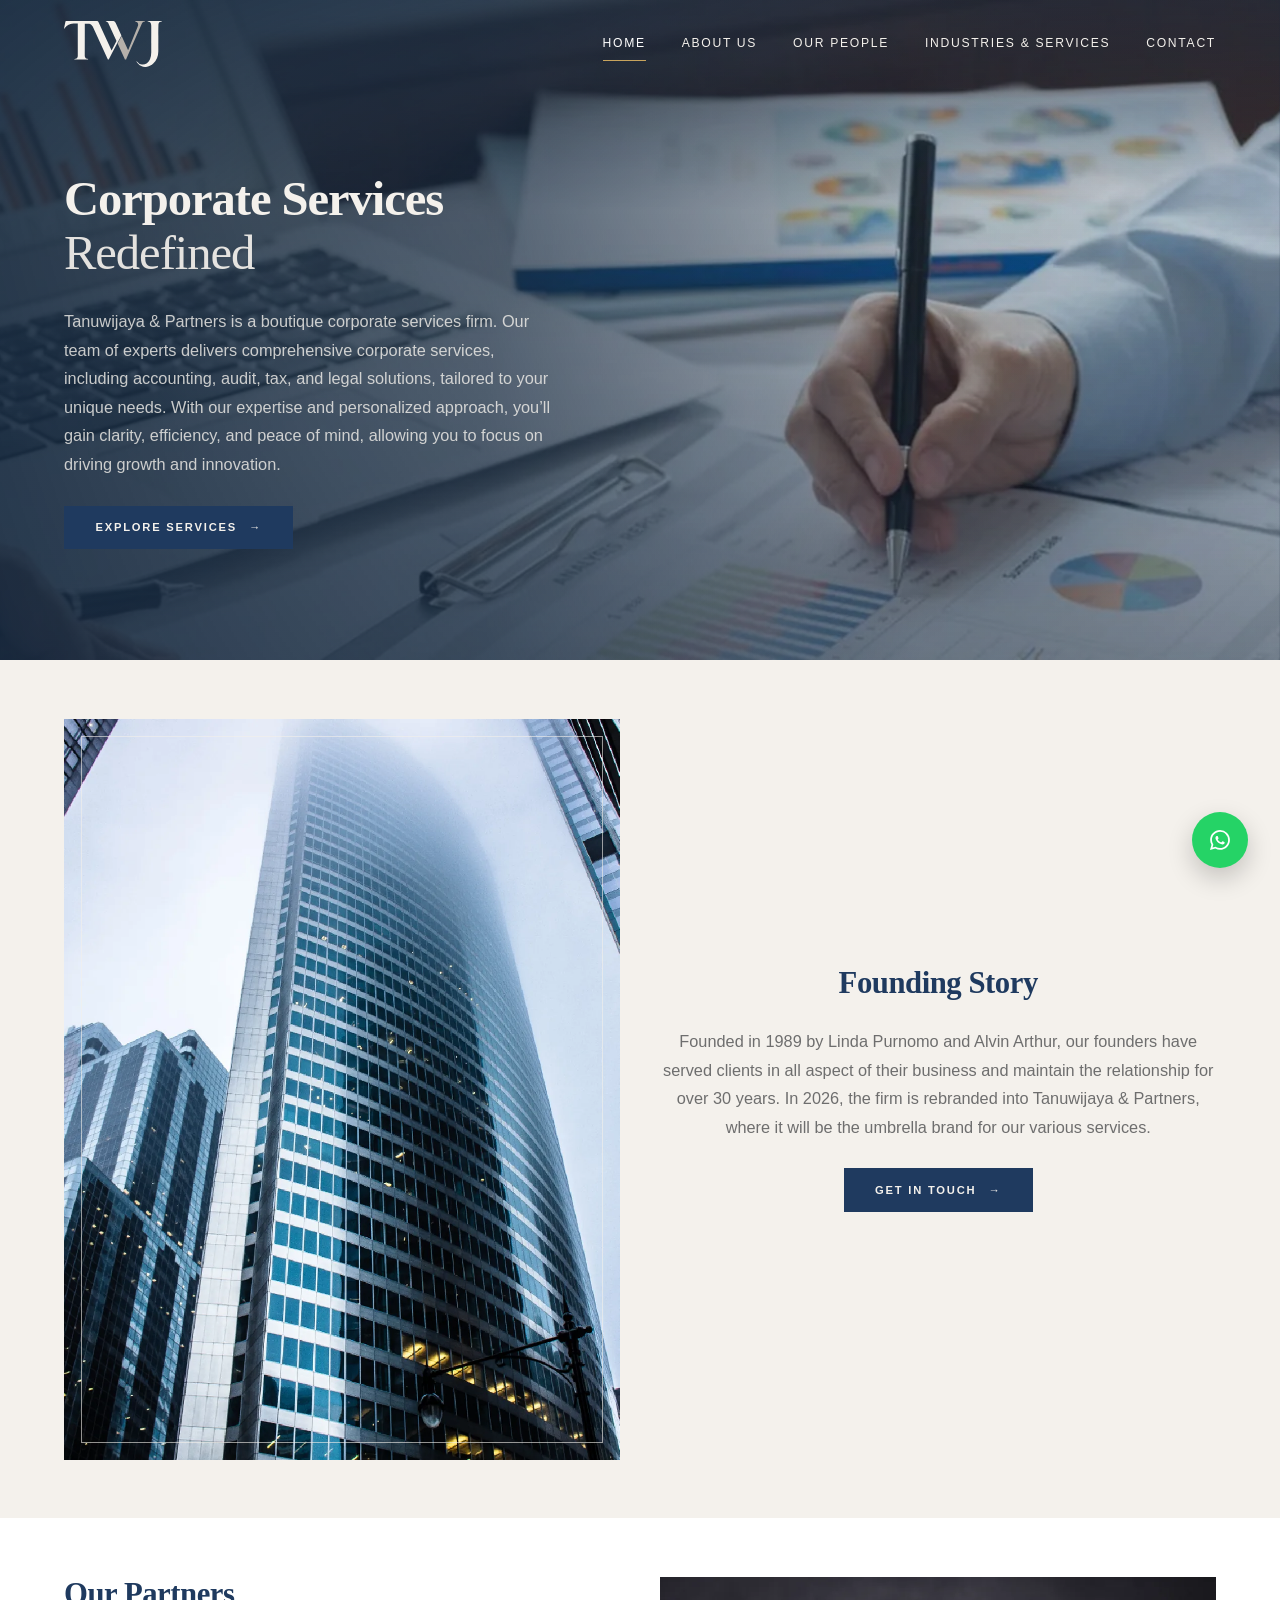
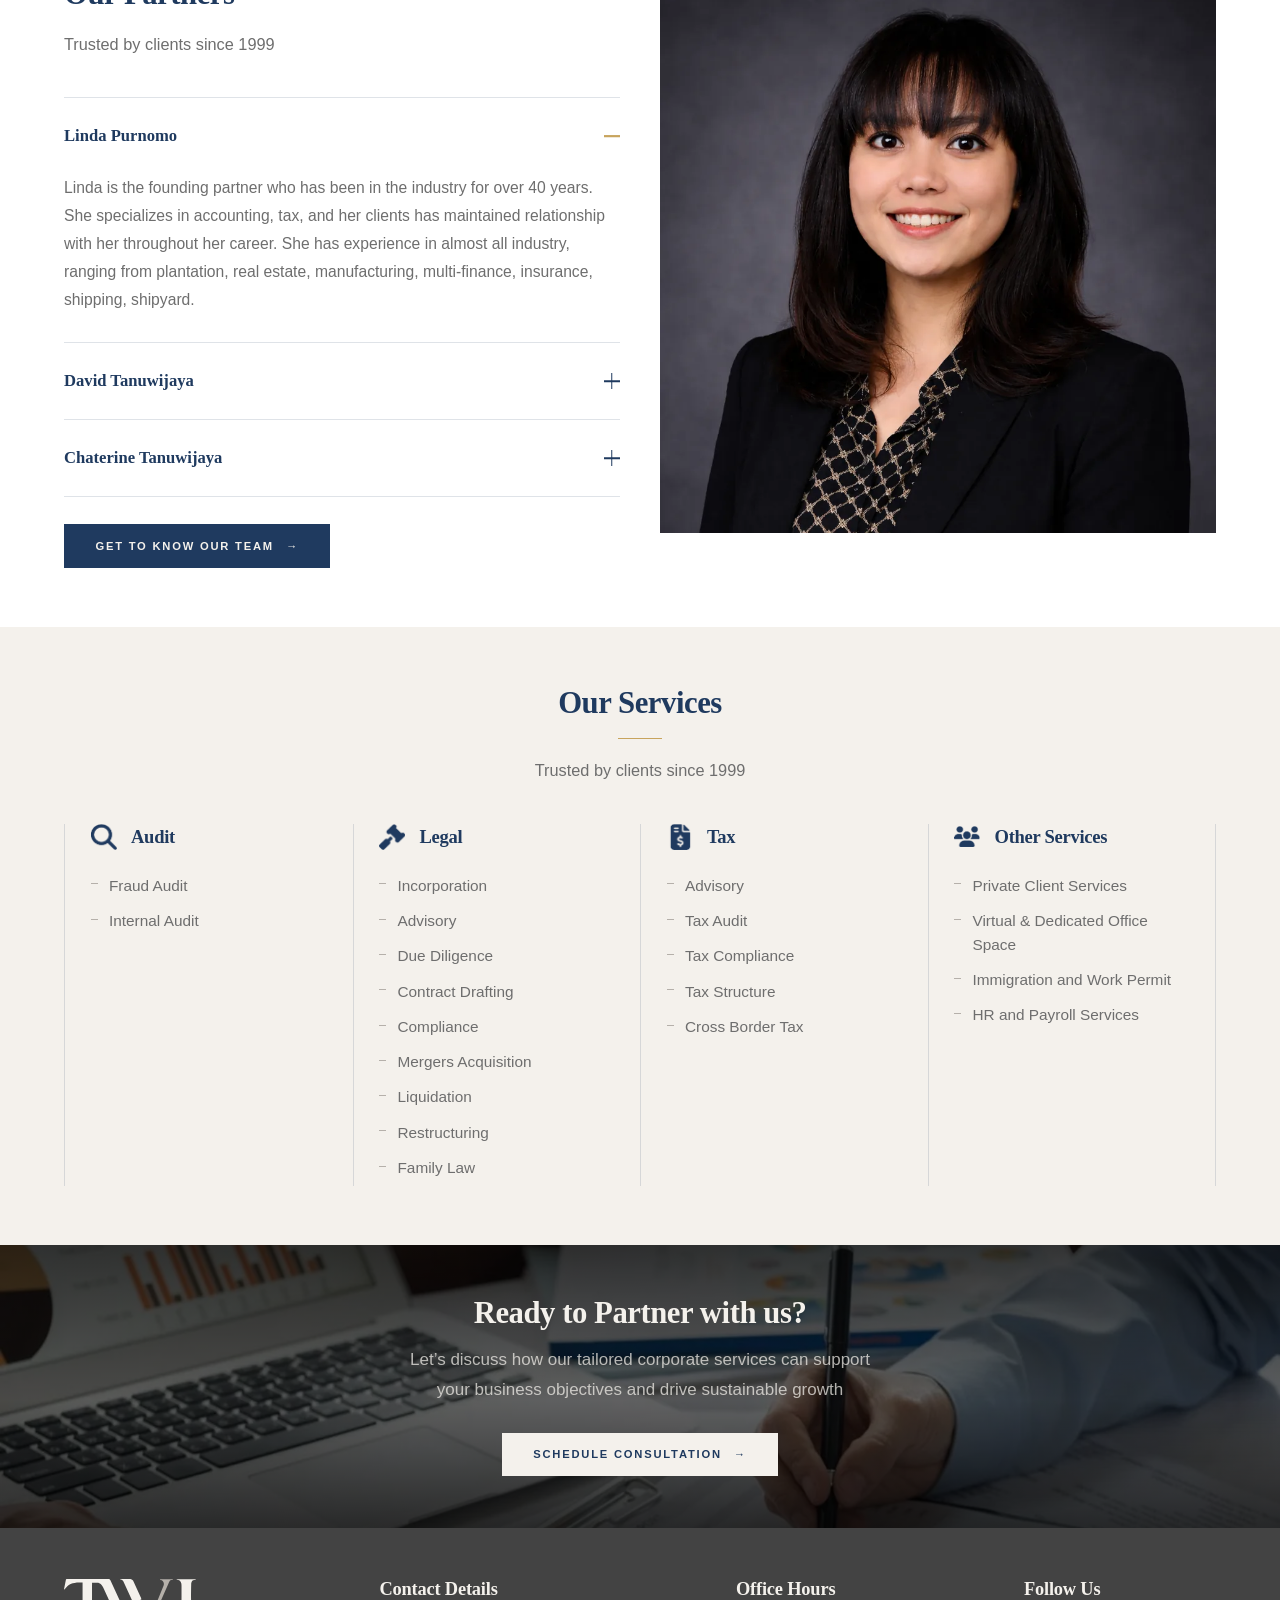
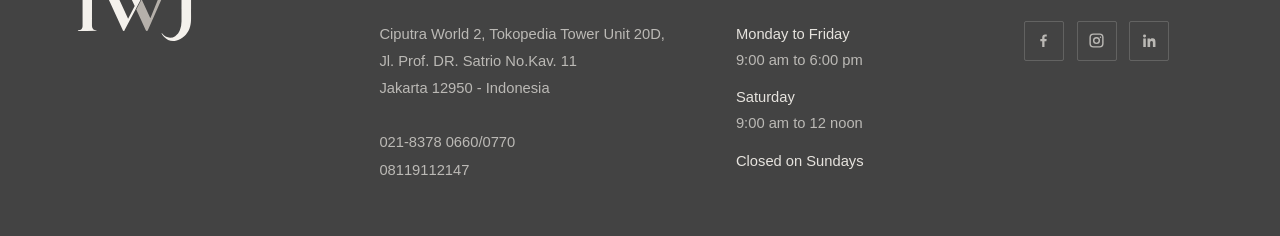
==== commit e0300b48: "Frame Home's services row with vertical lines and drop the heading rules Each of the four columns in" ====
--- a/index.html
+++ b/index.html
@@ -117,19 +117,15 @@
     <div class="sec-head" data-reveal><h2 class="h2">Our Services</h2><p>Trusted by clients since 1999</p></div>
     <div class="svc-row"><div class="svc" data-reveal>
         <div class="svc__head"><span class="svc__icon"><img src="assets/img/icons/audit.png" alt="" aria-hidden="true" loading="lazy"></span><h3>Audit</h3></div>
-        <div class="svc__rule"></div>
         <ul><li>Fraud Audit</li><li>Internal Audit</li></ul>
       </div><div class="svc" data-reveal>
         <div class="svc__head"><span class="svc__icon"><img src="assets/img/icons/legal.png" alt="" aria-hidden="true" loading="lazy"></span><h3>Legal</h3></div>
-        <div class="svc__rule"></div>
         <ul><li>Incorporation</li><li>Advisory</li><li>Due Diligence</li><li>Contract Drafting</li><li>Compliance</li><li>Mergers Acquisition</li><li>Liquidation</li><li>Restructuring</li><li>Family Law</li></ul>
       </div><div class="svc" data-reveal>
         <div class="svc__head"><span class="svc__icon"><img src="assets/img/icons/tax.png" alt="" aria-hidden="true" loading="lazy"></span><h3>Tax</h3></div>
-        <div class="svc__rule"></div>
         <ul><li>Advisory</li><li>Tax Audit</li><li>Tax Compliance</li><li>Tax Structure</li><li>Cross Border Tax</li></ul>
       </div><div class="svc" data-reveal>
         <div class="svc__head"><span class="svc__icon"><img src="assets/img/icons/other-services.png" alt="" aria-hidden="true" loading="lazy"></span><h3>Other Services</h3></div>
-        <div class="svc__rule"></div>
         <ul><li>Private Client Services</li><li>Virtual &amp; Dedicated Office Space</li><li>Immigration and Work Permit</li><li>HR and Payroll Services</li></ul>
       </div></div>
   </div>
--- a/assets/css/style.css
+++ b/assets/css/style.css
@@ -905,15 +905,46 @@
 }
 
 /* ---------- 9. Services / Industries grids ----------------- */
+/* Home's row of four: vertical hairlines only, one on each side of every
+   column, the outer two included, and no rule under the headings. Stacked on
+   a phone there are no columns to divide, so the lines drop away there. */
 .svc-row {
   display: grid;
   grid-template-columns: 1fr;
   gap: 2rem 0;
 }
 
+.svc-row .svc__head {
+  margin-bottom: 1.15rem;
+}
+
 @media (min-width: 640px) {
   .svc-row {
     grid-template-columns: repeat(2, 1fr);
+    border-inline: 1px solid var(--line);
+  }
+
+  .svc-row .svc {
+    padding: 0 clamp(1rem, 2vw, 1.9rem);
+    border-left: 1px solid var(--line);
+  }
+}
+
+/* Two columns: the first of each line already sits against the row's own
+   border. The rows touch, with the space between them carried as padding
+   inside the first row, so the middle line runs unbroken like the outer two
+   instead of stopping at the gap. */
+@media (min-width: 640px) and (max-width: 1039px) {
+  .svc-row {
+    row-gap: 0;
+  }
+
+  .svc-row .svc:nth-child(2n + 1) {
+    border-left: 0;
+  }
+
+  .svc-row .svc:nth-child(-n + 2) {
+    padding-bottom: 2rem;
   }
 }
 
@@ -922,29 +953,9 @@
     grid-template-columns: repeat(4, 1fr);
     gap: 0;
   }
-}
-
-.svc-row .svc {
-  padding: 0 clamp(1rem, 2vw, 1.9rem);
-  border-left: 1px solid var(--line);
-}
-
-.svc-row .svc:first-child {
-  border-left: 0;
-  padding-left: 0;
-}
-
-@media (max-width: 639px) {
-  .svc-row .svc {
+
+  .svc-row .svc:first-child {
     border-left: 0;
-    padding-left: 0;
-  }
-}
-
-@media (min-width: 640px) and (max-width: 1039px) {
-  .svc-row .svc:nth-child(2n + 1) {
-    border-left: 0;
-    padding-left: 0;
   }
 }
 
@@ -1106,21 +1117,132 @@
 
 /* ---------- 11. Companies ---------------------------------- */
 /* columns stay wide enough that a domain never has to break across lines */
+/* Below the desktop row the group reads as a ruled index: each company is one
+   row, a hairline, the name, and its web address right beneath it, and the
+   whole row opens the site. The address sits close to its own name so it can
+   only belong to one company. From 880px up the columns return unchanged. */
 .companies {
   display: grid;
   grid-template-columns: 1fr;
-  gap: 1.6rem 0;
+  border-bottom: 1px solid var(--line);
+}
+
+.company {
+  position: relative;
+  display: grid;
+  align-content: start;
+  gap: 0.3rem;
+  padding: 1.05rem 0;
+  border-top: 1px solid var(--line);
+}
+
+.company__name {
+  display: block;
+  font-family: var(--serif);
+  font-size: 1.05rem;
+  font-weight: 700;
+  color: var(--navy);
+  line-height: 1.32;
+}
+
+.company__url {
+  display: block;
+  font-size: 0.86rem;
+  color: var(--slate);
+  overflow-wrap: break-word;
+  transition: color 0.4s var(--ease-out);
+}
+
+a.company__url:hover {
+  color: var(--gold);
 }
 
 @media (min-width: 560px) {
   .companies {
     grid-template-columns: repeat(2, 1fr);
-  }
-}
-
+    column-gap: clamp(1.5rem, 4vw, 2.5rem);
+  }
+}
+
+/* phones and tablets: the row is the target, sized for a thumb */
+@media (max-width: 879px) {
+
+  .company__name {
+    text-wrap: pretty;
+  }
+
+  /* the link reaches across its whole row, so tapping the name opens it too */
+  a.company__url::before {
+    content: "";
+    position: absolute;
+    inset: 0;
+  }
+
+  /* marks the address as a link that opens a new tab */
+  a.company__url::after {
+    content: "";
+    display: inline-block;
+    width: 0.7em;
+    height: 0.7em;
+    margin-left: 0.4em;
+    vertical-align: 0.02em;
+    background: currentColor;
+    -webkit-mask: url("data:image/svg+xml,%3Csvg xmlns='http://www.w3.org/2000/svg' viewBox='0 0 12 12'%3E%3Cpath d='M4 2h6v6M10 2 2.5 9.5' fill='none' stroke='black' stroke-width='1.4'/%3E%3C/svg%3E") center / contain no-repeat;
+    mask: url("data:image/svg+xml,%3Csvg xmlns='http://www.w3.org/2000/svg' viewBox='0 0 12 12'%3E%3Cpath d='M4 2h6v6M10 2 2.5 9.5' fill='none' stroke='black' stroke-width='1.4'/%3E%3C/svg%3E") center / contain no-repeat;
+  }
+
+  .company:has(a.company__url):active {
+    background: rgba(31, 58, 95, 0.04);
+  }
+
+  .company:hover a.company__url {
+    color: var(--gold);
+  }
+
+  /* the focus ring goes round the row the link now covers */
+  a.company__url:focus-visible {
+    outline: none;
+  }
+
+  .company:has(a.company__url:focus-visible) {
+    outline: 2px solid var(--gold);
+    outline-offset: 2px;
+  }
+}
+
+/* desktop: the columns with vertical dividers, address pinned to the foot */
 @media (min-width: 880px) {
   .companies {
     grid-template-columns: repeat(3, 1fr);
+    gap: 1.6rem 0;
+    border-bottom: 0;
+  }
+
+  .company {
+    display: flex;
+    flex-direction: column;
+    gap: 0;
+    padding: 0 clamp(0.8rem, 1.4vw, 1.3rem);
+    border-top: 0;
+    border-left: 1px solid var(--line);
+  }
+
+  .company__name {
+    font-size: 1rem;
+    line-height: 1.35;
+  }
+
+  .company__url {
+    margin-top: auto;
+    padding-top: 0.9rem;
+    font-size: 0.8rem;
+  }
+}
+
+@media (min-width: 880px) and (max-width: 1299px) {
+  .company:nth-child(3n + 1) {
+    border-left: 0;
+    padding-left: 0;
   }
 }
 
@@ -1129,62 +1251,11 @@
     grid-template-columns: repeat(6, 1fr);
     gap: 0;
   }
-}
-
-.company {
-  padding: 0 clamp(0.8rem, 1.4vw, 1.3rem);
-  border-left: 1px solid var(--line);
-  display: flex;
-  flex-direction: column;
-}
-
-.company:first-child {
-  border-left: 0;
-  padding-left: 0;
-}
-
-@media (max-width: 559px) {
-  .company {
+
+  .company:first-child {
     border-left: 0;
     padding-left: 0;
   }
-}
-
-@media (min-width: 560px) and (max-width: 879px) {
-  .company:nth-child(2n + 1) {
-    border-left: 0;
-    padding-left: 0;
-  }
-}
-
-@media (min-width: 880px) and (max-width: 1299px) {
-  .company:nth-child(3n + 1) {
-    border-left: 0;
-    padding-left: 0;
-  }
-}
-
-.company__name {
-  display: block;
-  font-family: var(--serif);
-  font-size: 1rem;
-  font-weight: 700;
-  color: var(--navy);
-  line-height: 1.35;
-}
-
-.company__url {
-  display: block;
-  margin-top: auto;
-  padding-top: 0.9rem;
-  font-size: 0.8rem;
-  color: var(--slate);
-  overflow-wrap: break-word;
-  transition: color 0.4s var(--ease-out);
-}
-
-a.company__url:hover {
-  color: var(--gold);
 }
 
 /* ---------- 12. Clients ------------------------------------ */
